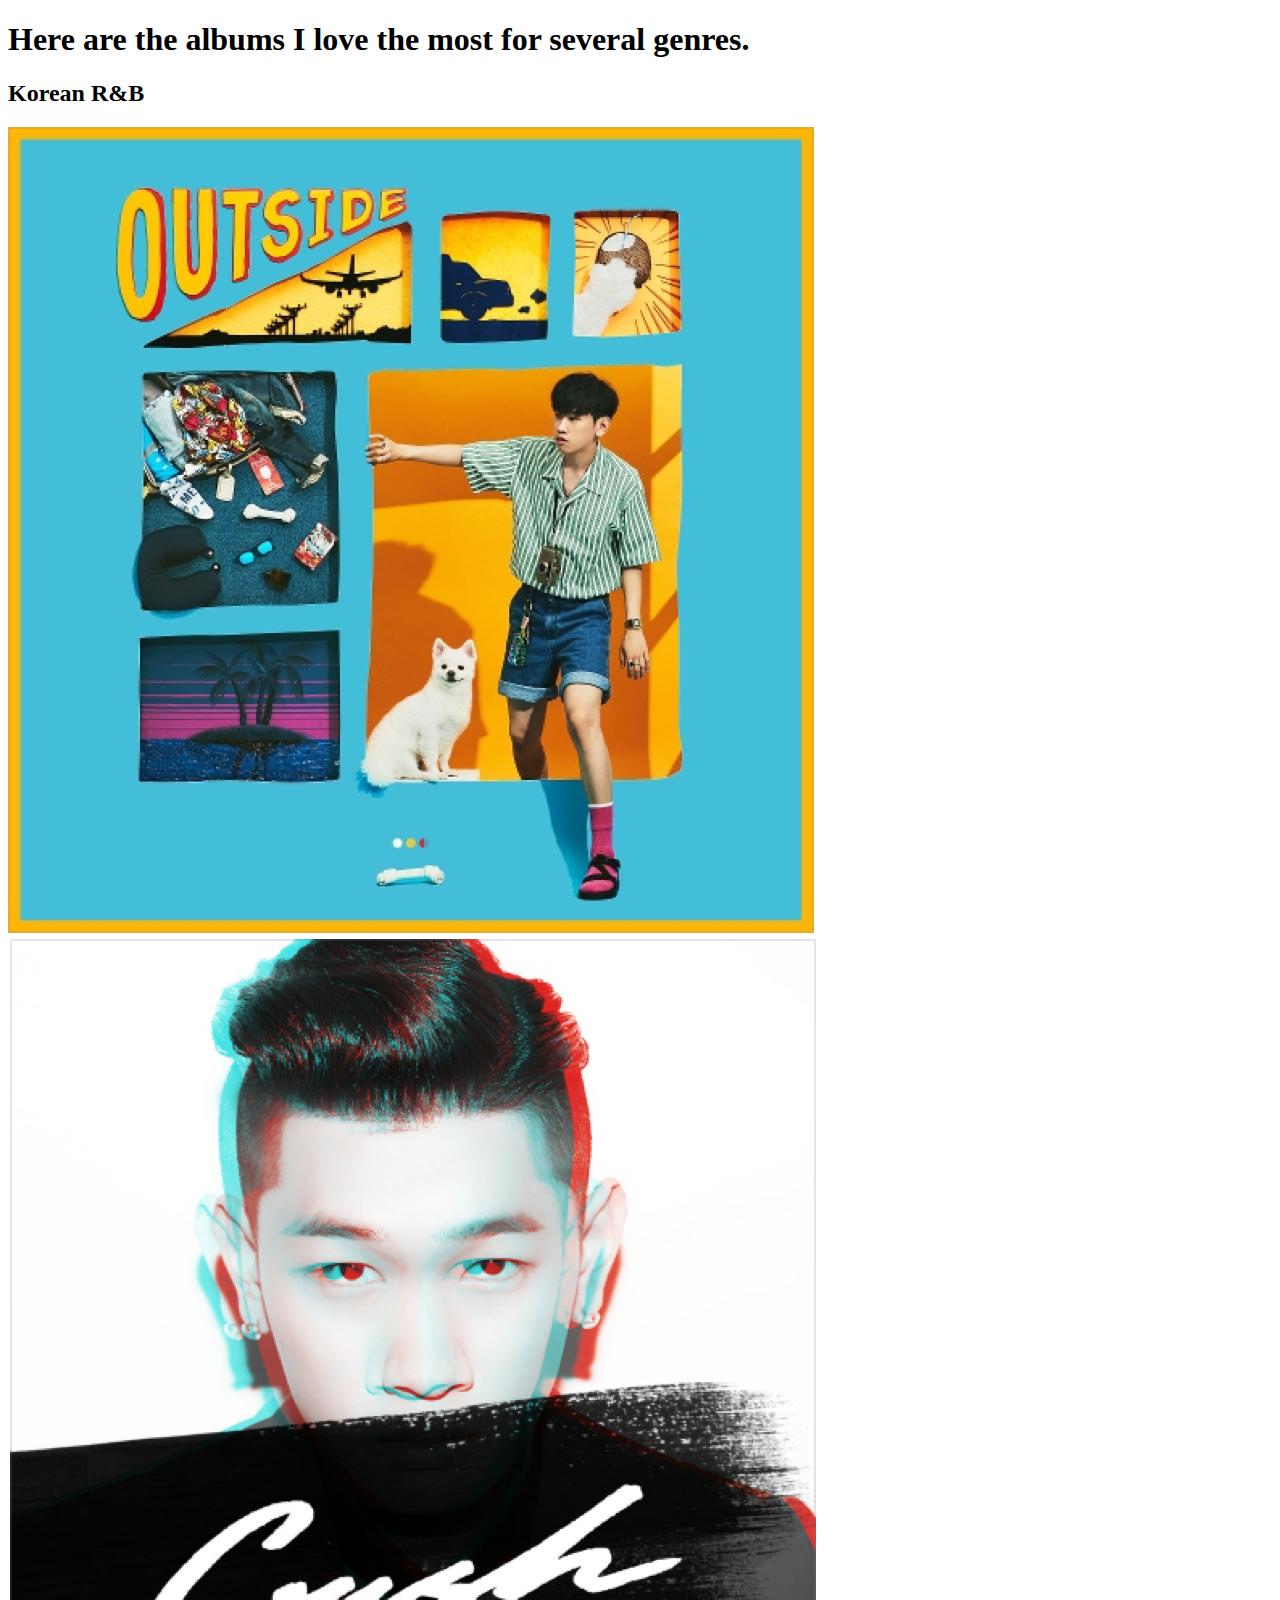
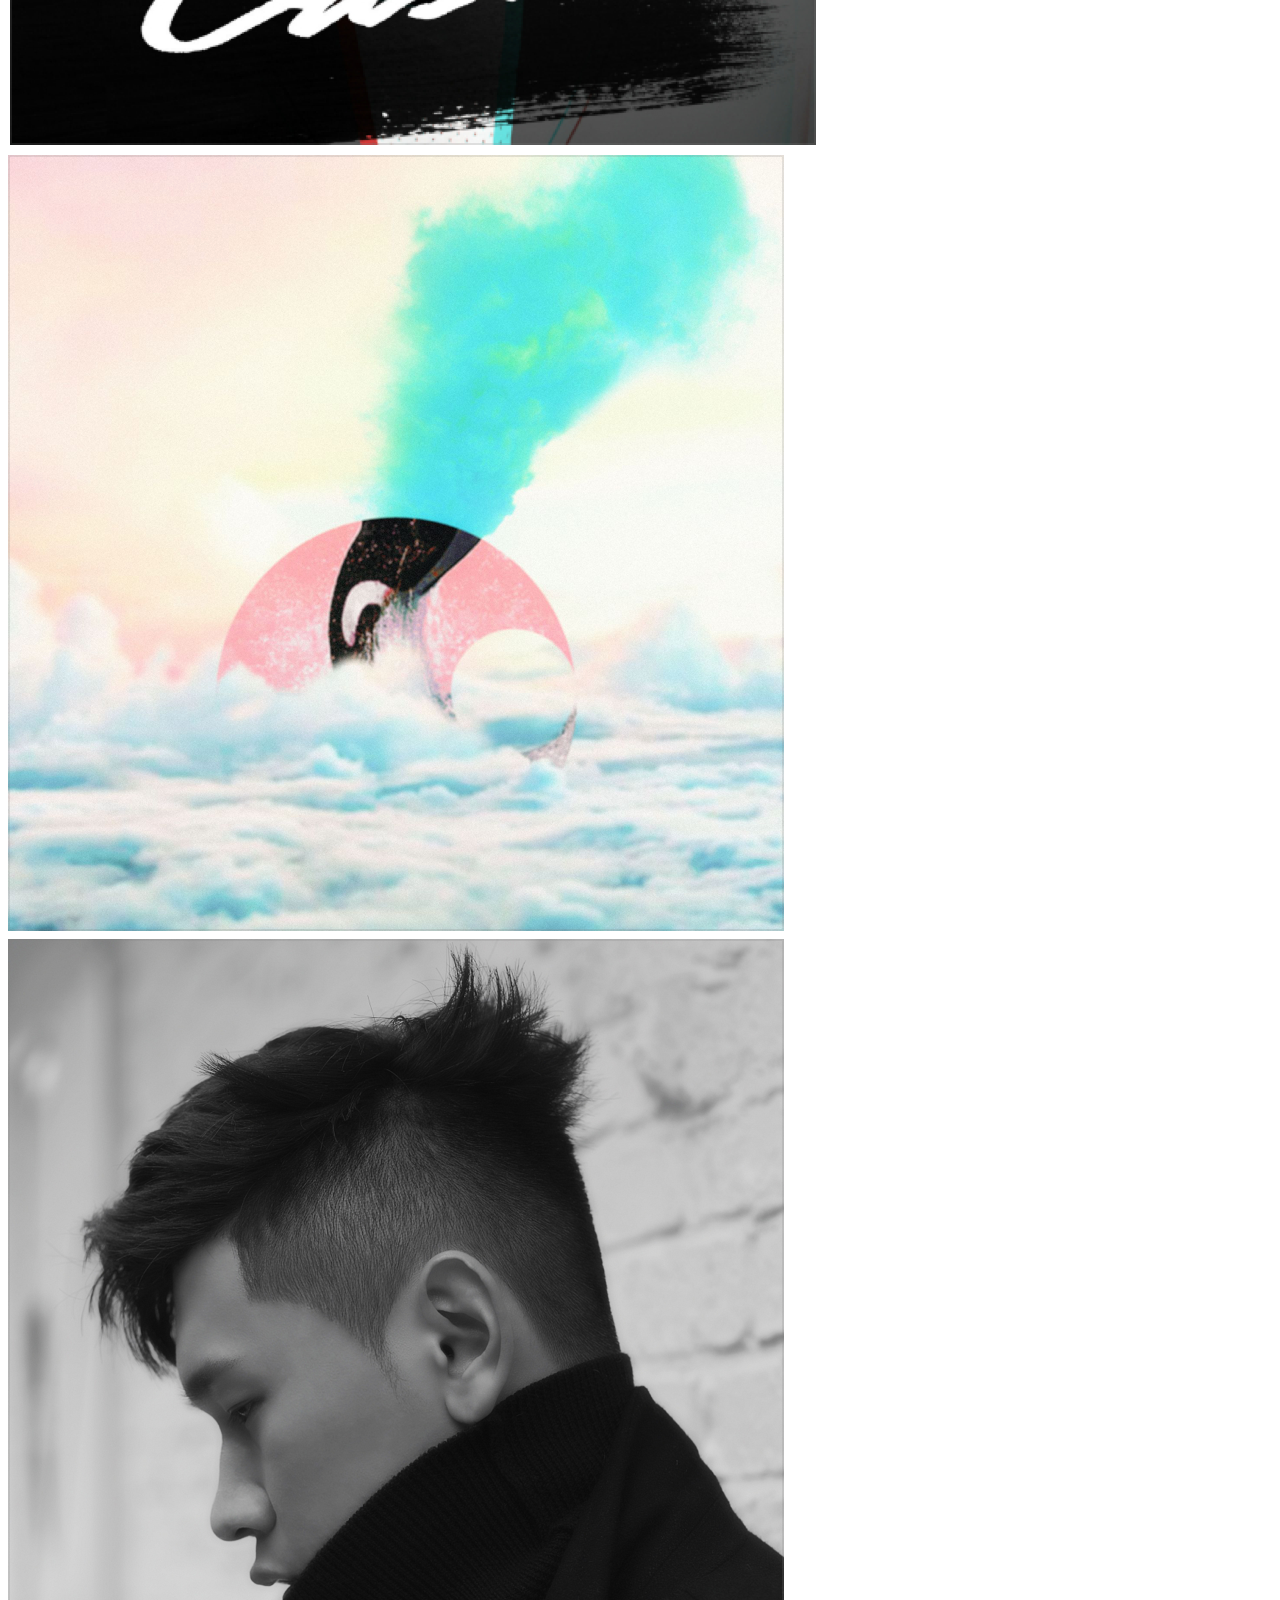
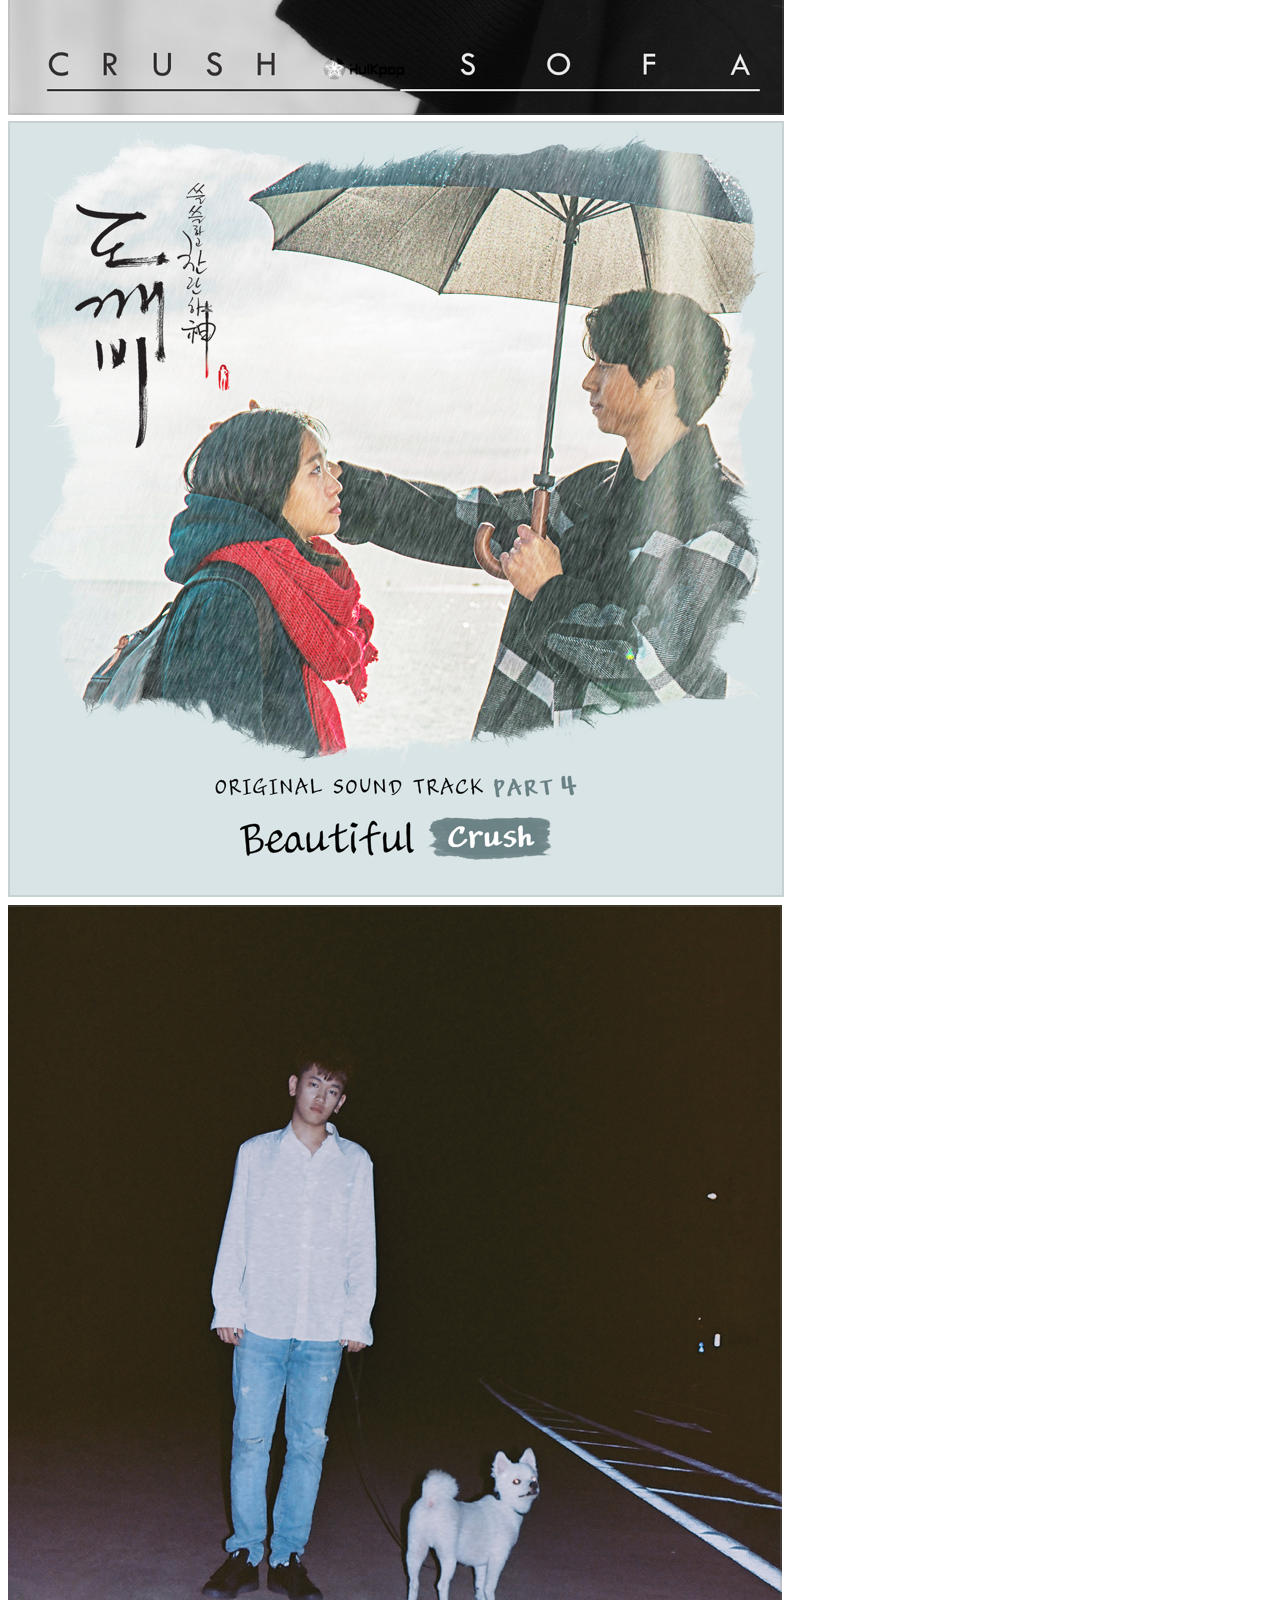
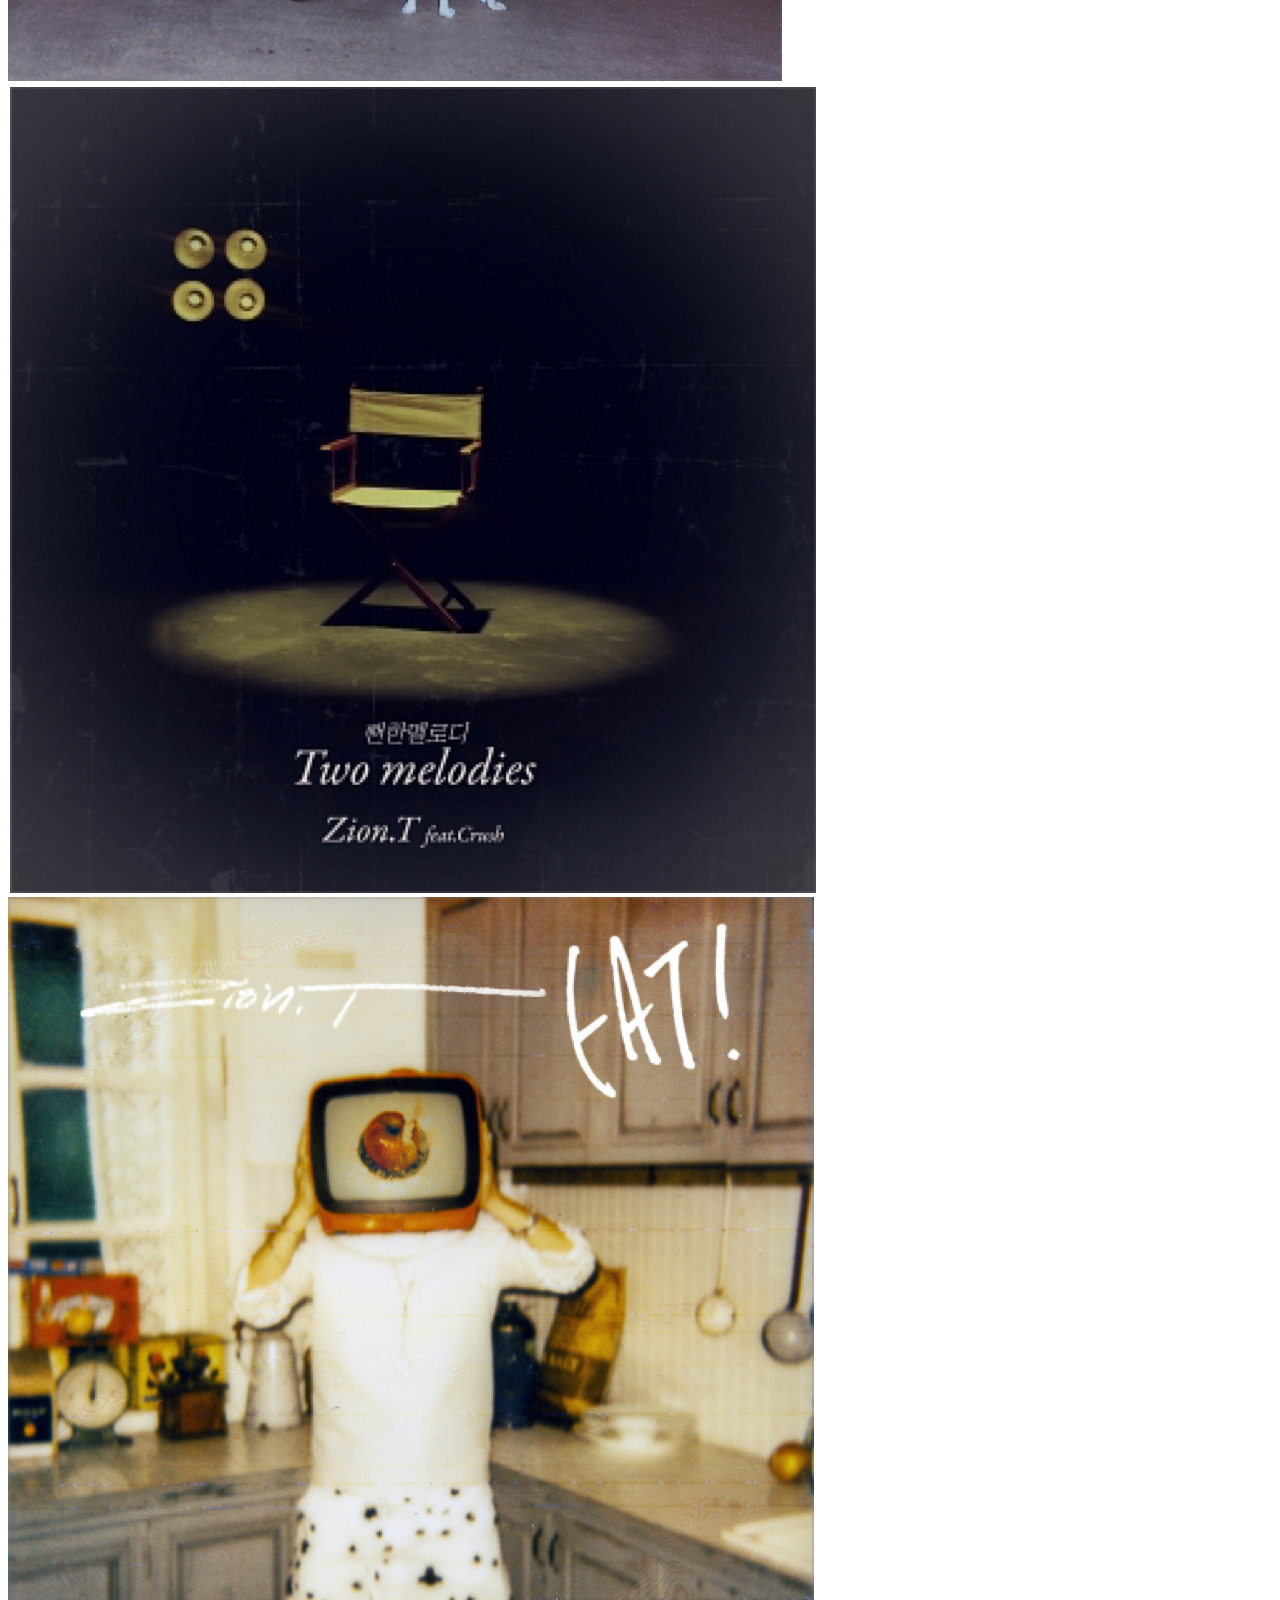
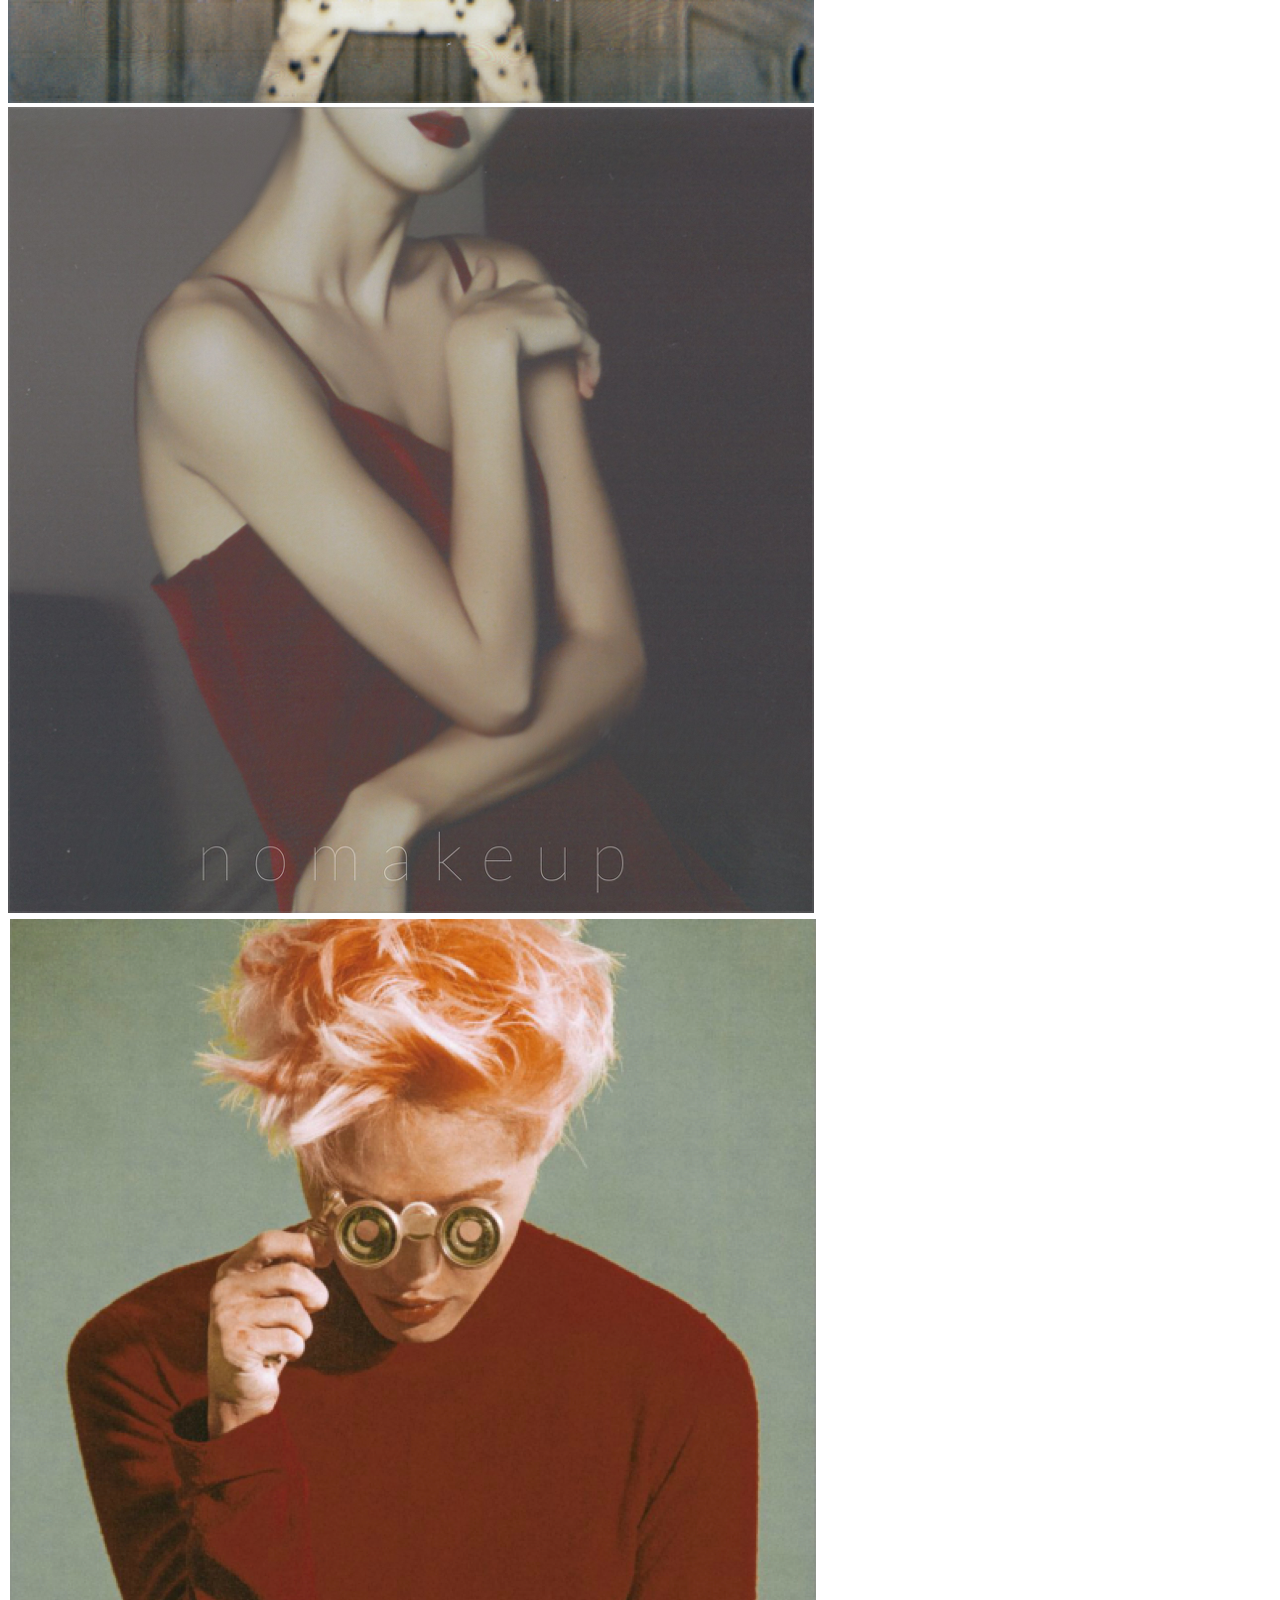
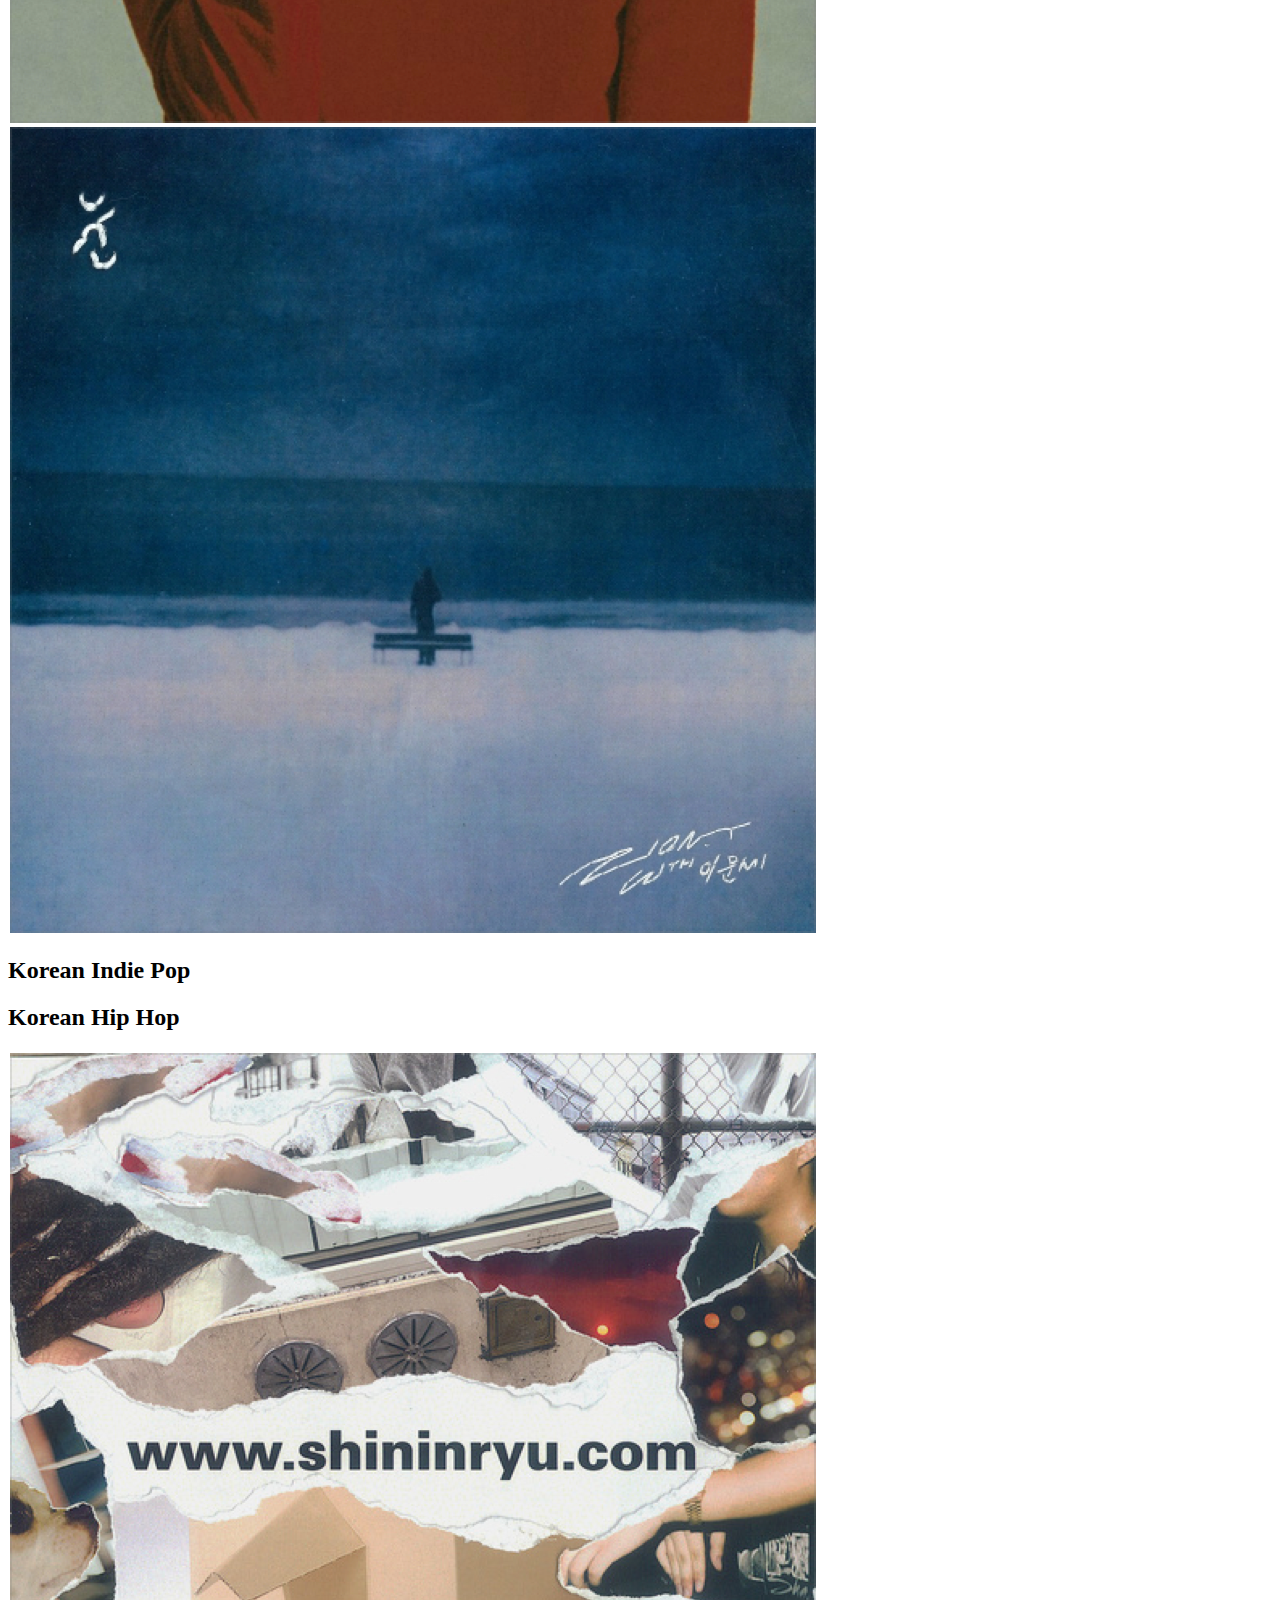
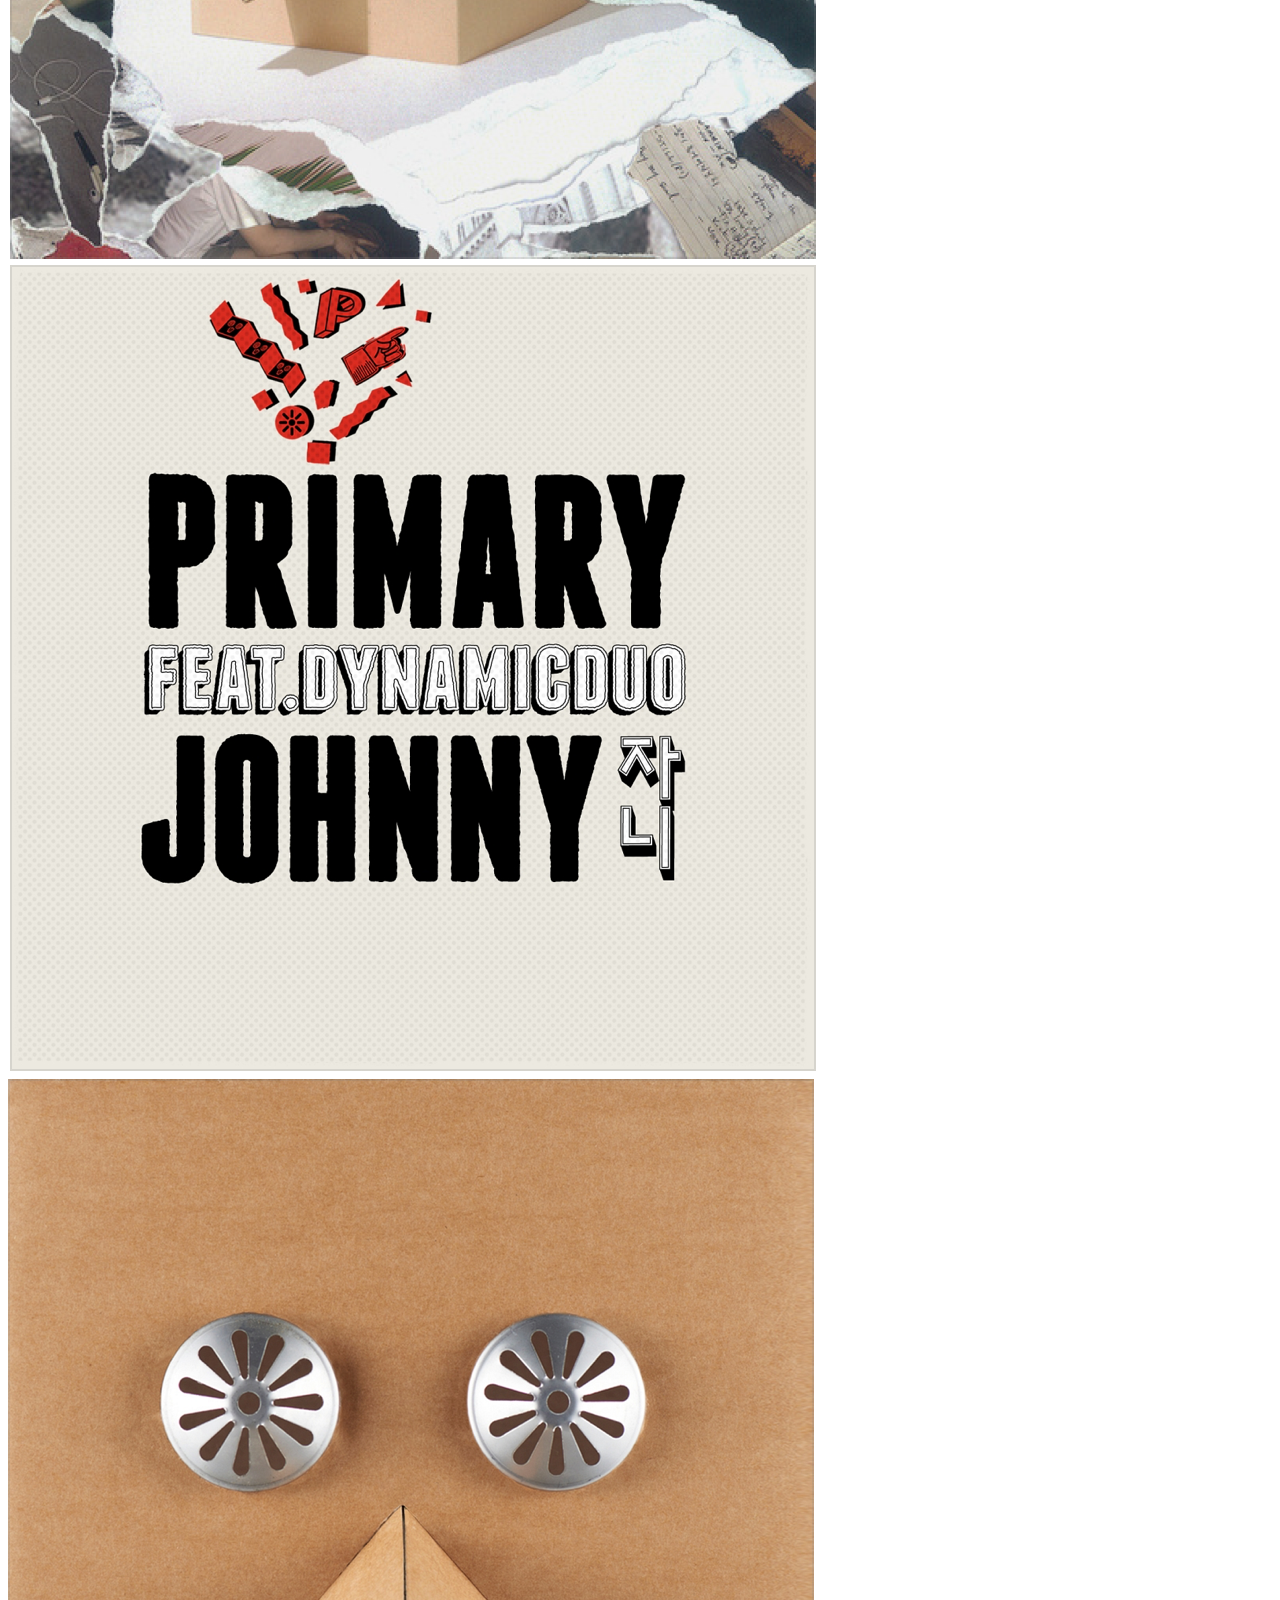
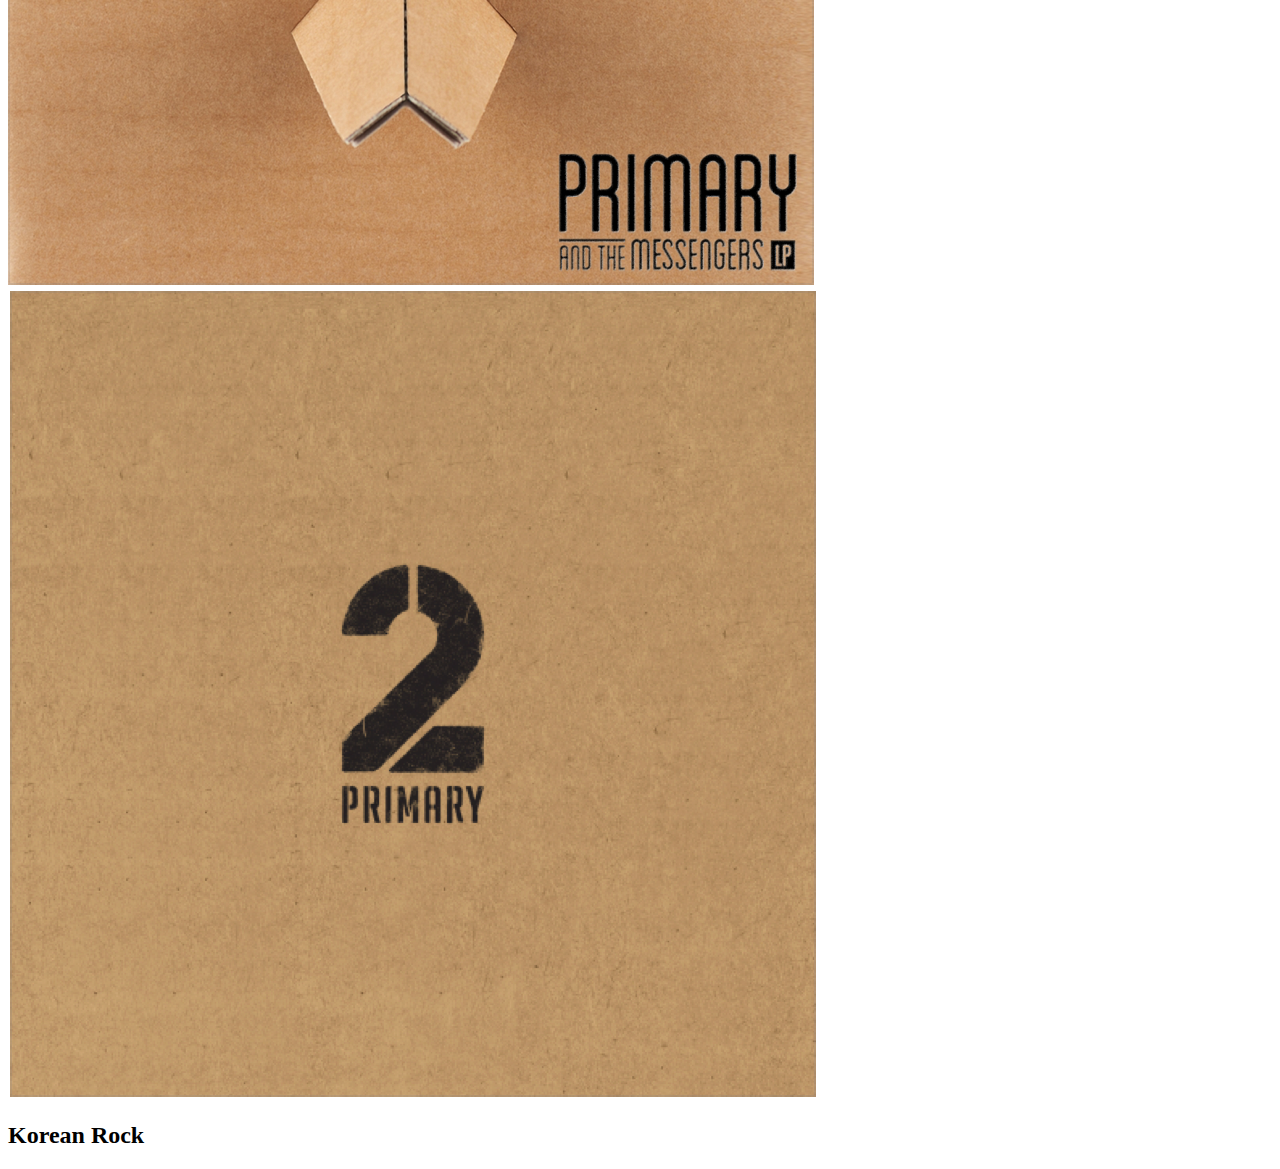
==== index.html @ 14ee3504 "Add more images for other singers" ====
<!DOCTYPE html>
<html lang="en">
<head>
    <meta charset="UTF-8">
    <meta name="viewport" content="width=device-width, initial-scale=1.0">
    <meta http-equiv="X-UA-Compatible" content="ie=edge">
    <link rel="stylesheet" type="text/css" media="screen" href="../music_warehouse/style.css"/>
    <title>My favorite music albums</title>
</head>
<body>
    <h1>Here are the albums I love the most for several genres.</h1>
    <h2>Korean R&amp;B</h2>

    <div class="KR_rnb">
        <!-- Crush -->
        <div class="album_list">
            <img src="Music_albums/crush/crush_outside.png" alt="crush_outside">
            <img src="Music_albums/crush/crush_sometimes.png" alt="crush_sometimes">
            <img src="Music_albums/crush/crush_dont_forget.png" alt="crush_dont_forget">
            <img src="Music_albums/crush/crush_sofa.png" alt="crush_sofa">
            <img src="Music_albums/crush/crush_beautiful.png" alt="crush_beautiful">
            <img src="Music_albums/crush/crush_wonderlust.png" alt="crush_wonderlust">
        </div>

        <!-- Zion.T -->
        <div class="album_list">
            <img src="Music_albums/ziont/ziont_cliche_melody.png" alt="ziont_cliche_melody">
            <img src="Music_albums/ziont/ziont_eat.png" alt="ziont_eat">
            <img src="Music_albums/ziont/ziont_no_make_up.png" alt="ziont_no_make_up">
            <img src="Music_albums/ziont/ziont_OO.png" alt="ziont_OO">
            <img src="Music_albums/ziont/ziont_snow.png" alt="ziont_snow">
        </div>

        <!-- DEAN -->
        <div class="album_list"></div>
    </div>

    <h2>Korean Indie Pop</h2>

    <div class="KR_indie">
        <!--Yoon Ddan Ddan-->
        <div class="album_list"></div>

        <!-- 10cm -->
        <div class="album_list"></div>

        <!-- Standing Egg -->
        <div class="album_list"></div>
    </div>

    <h2>Korean Hip Hop</h2>

    <div class="KR_hiphop">
        <!-- ZICO -->
        <div class="album_list"></div>

        <!-- Hash Swan -->
        <div class="album_list"></div>

        <!-- Primary -->
        <div class="album_list">
            <img src="Music_albums/primary/primary_shininryu.png" alt="primary_shininryu">
            <img src="Music_albums/primary/primary_sleeping.png" alt="primary_sleeping">
            <img src="Music_albums/primary/primary_the_messenger_lp.png" alt="primary_the_messenger_lp">
            <img src="Music_albums/primary/primary_two.png" alt="primary_two">
        </div>
    </div>

    <h2>Korean Rock</h2>

    <div class="KR_rock">
        <!-- YB -->
        <div class="album_list"></div>

        <!-- Pinokio -->
        <div class="album_list"></div>

        <!-- Busker Busker -->
        <div class="album_list"></div>

        <!-- HyukOh -->
        <div class="album_list"></div>
    </div>
</body>
</html>
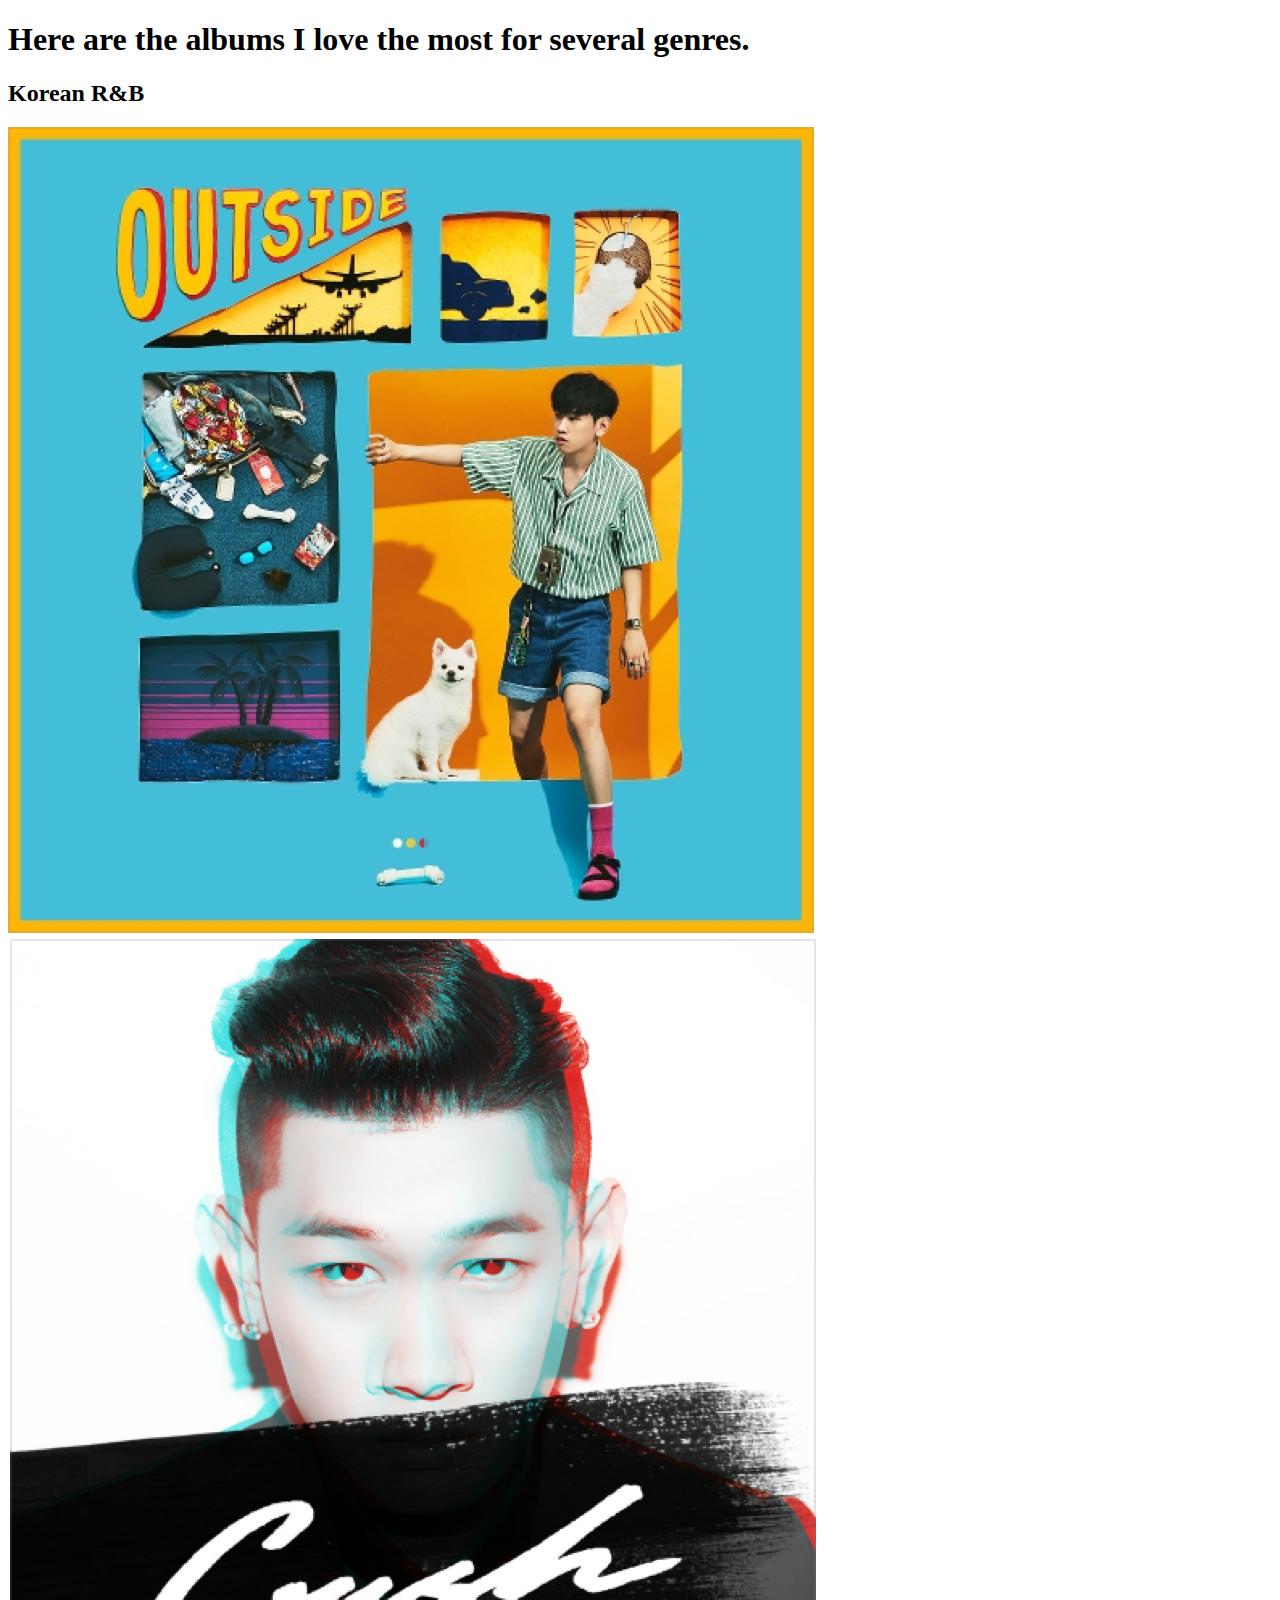
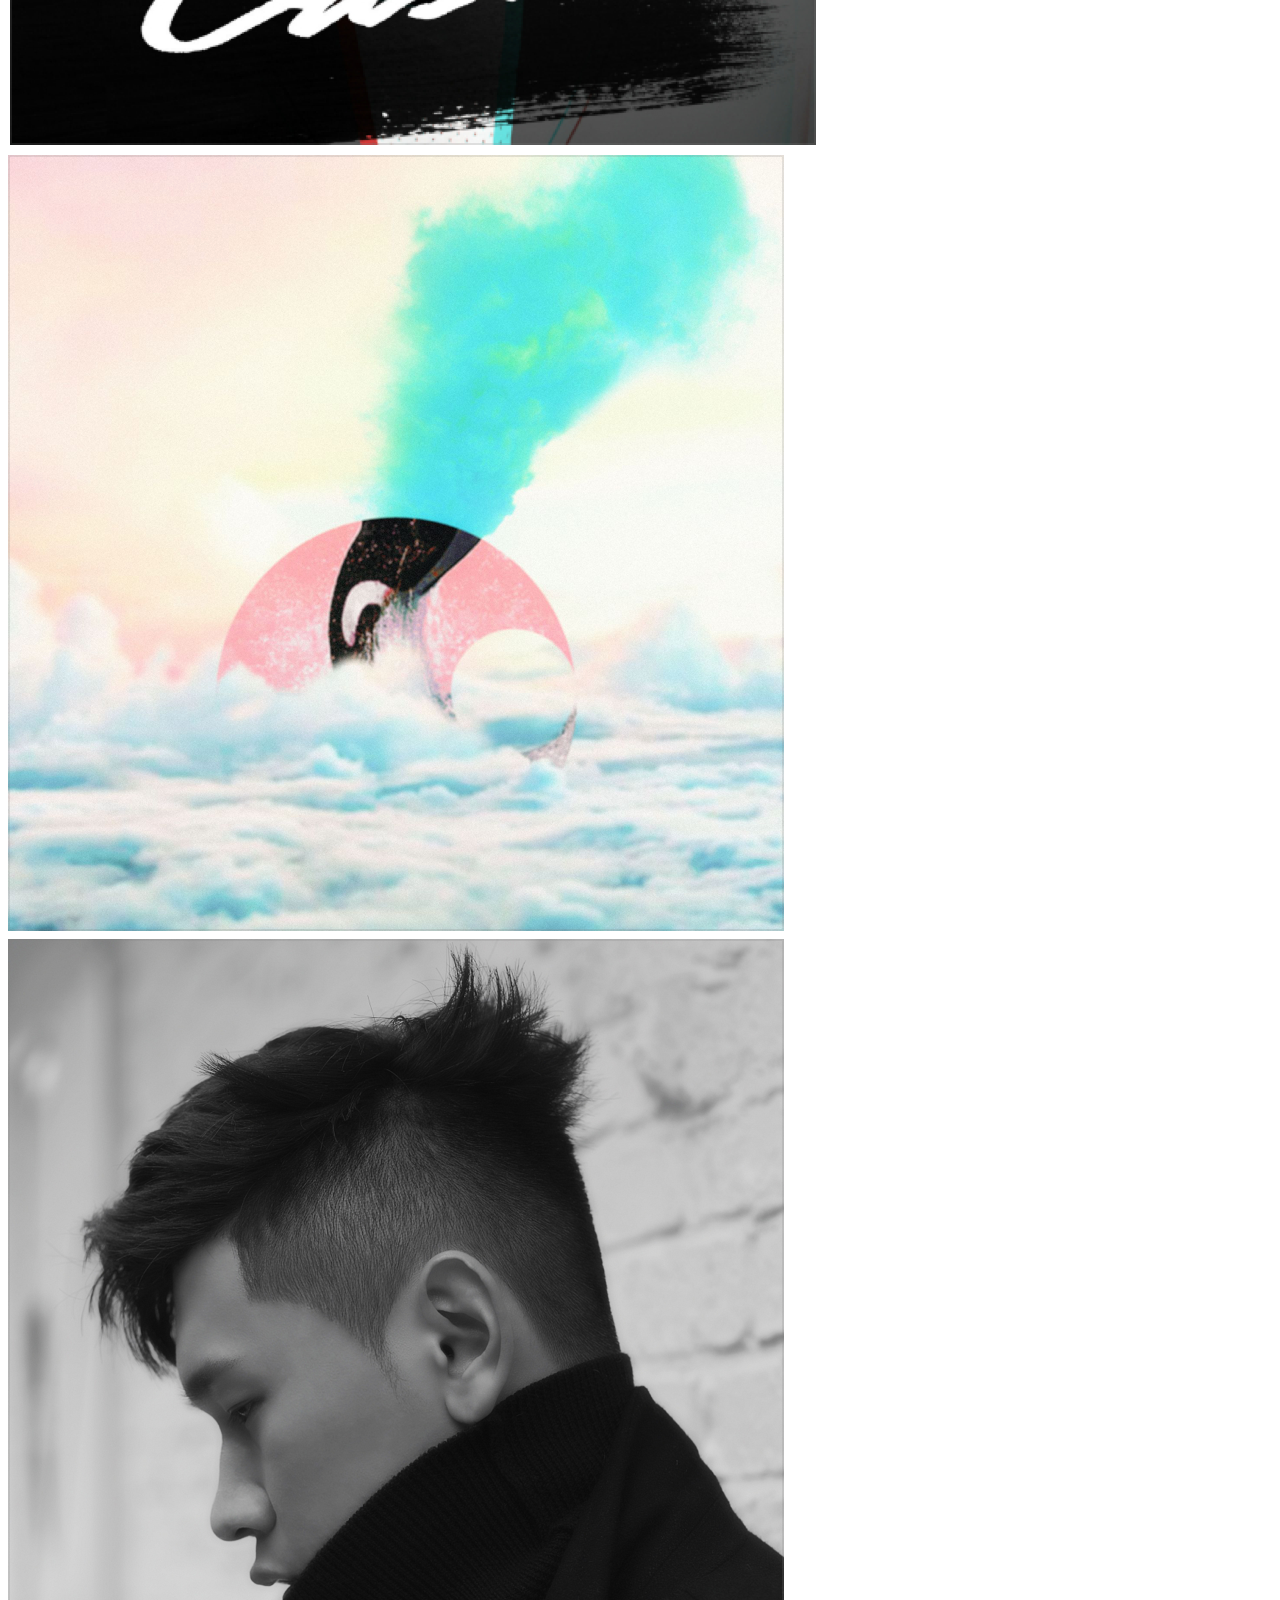
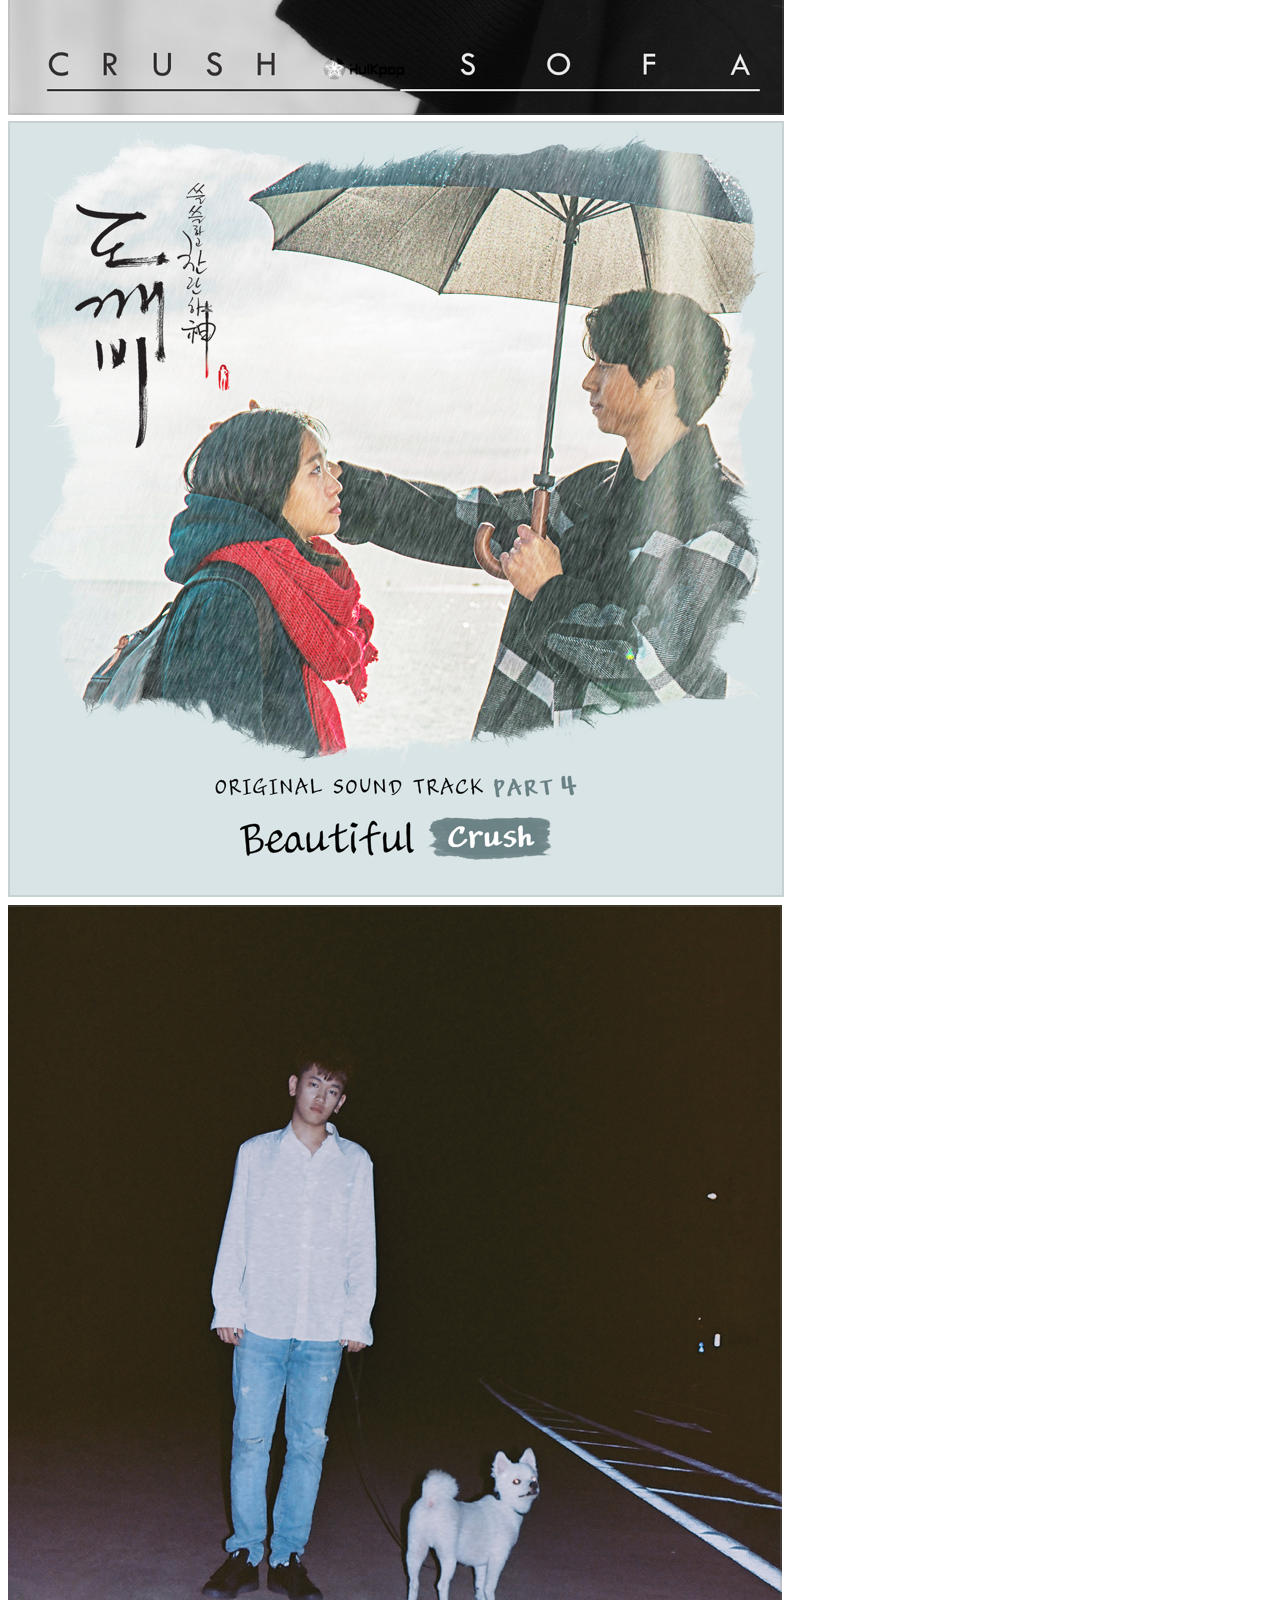
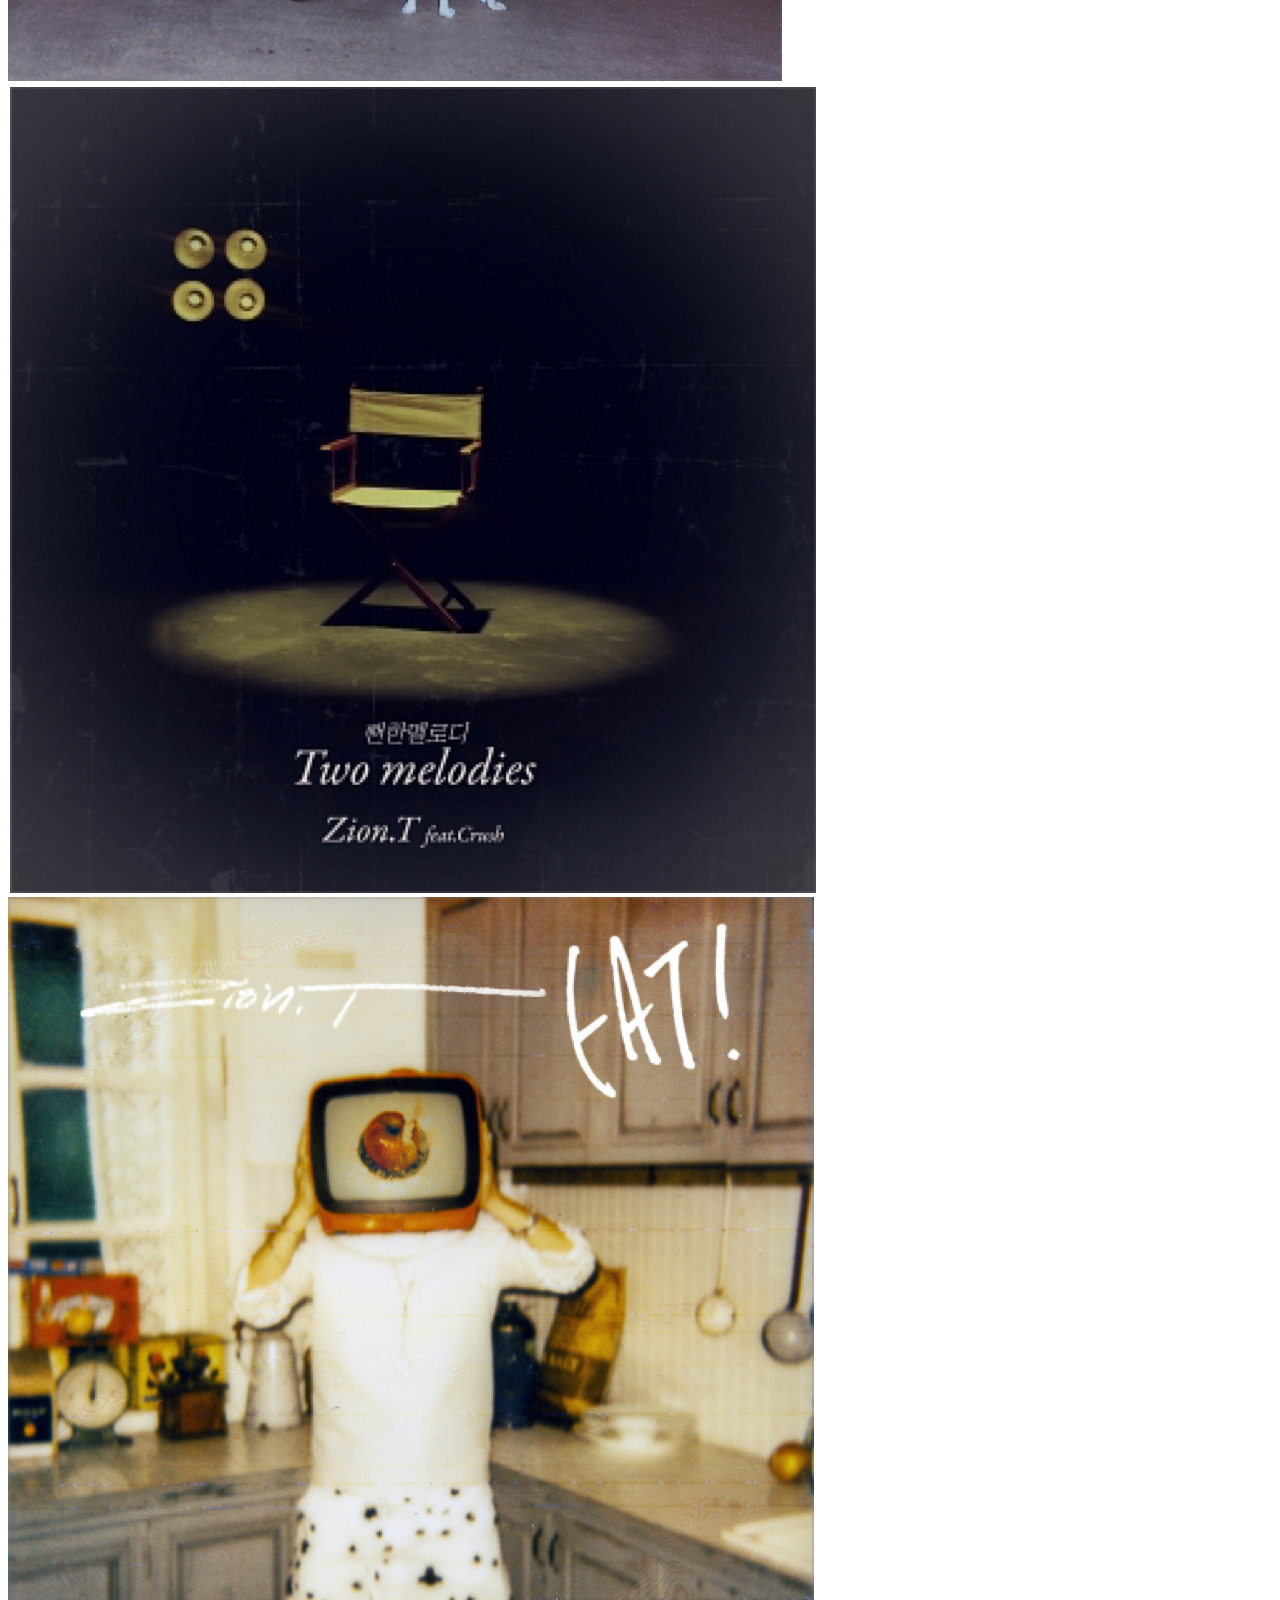
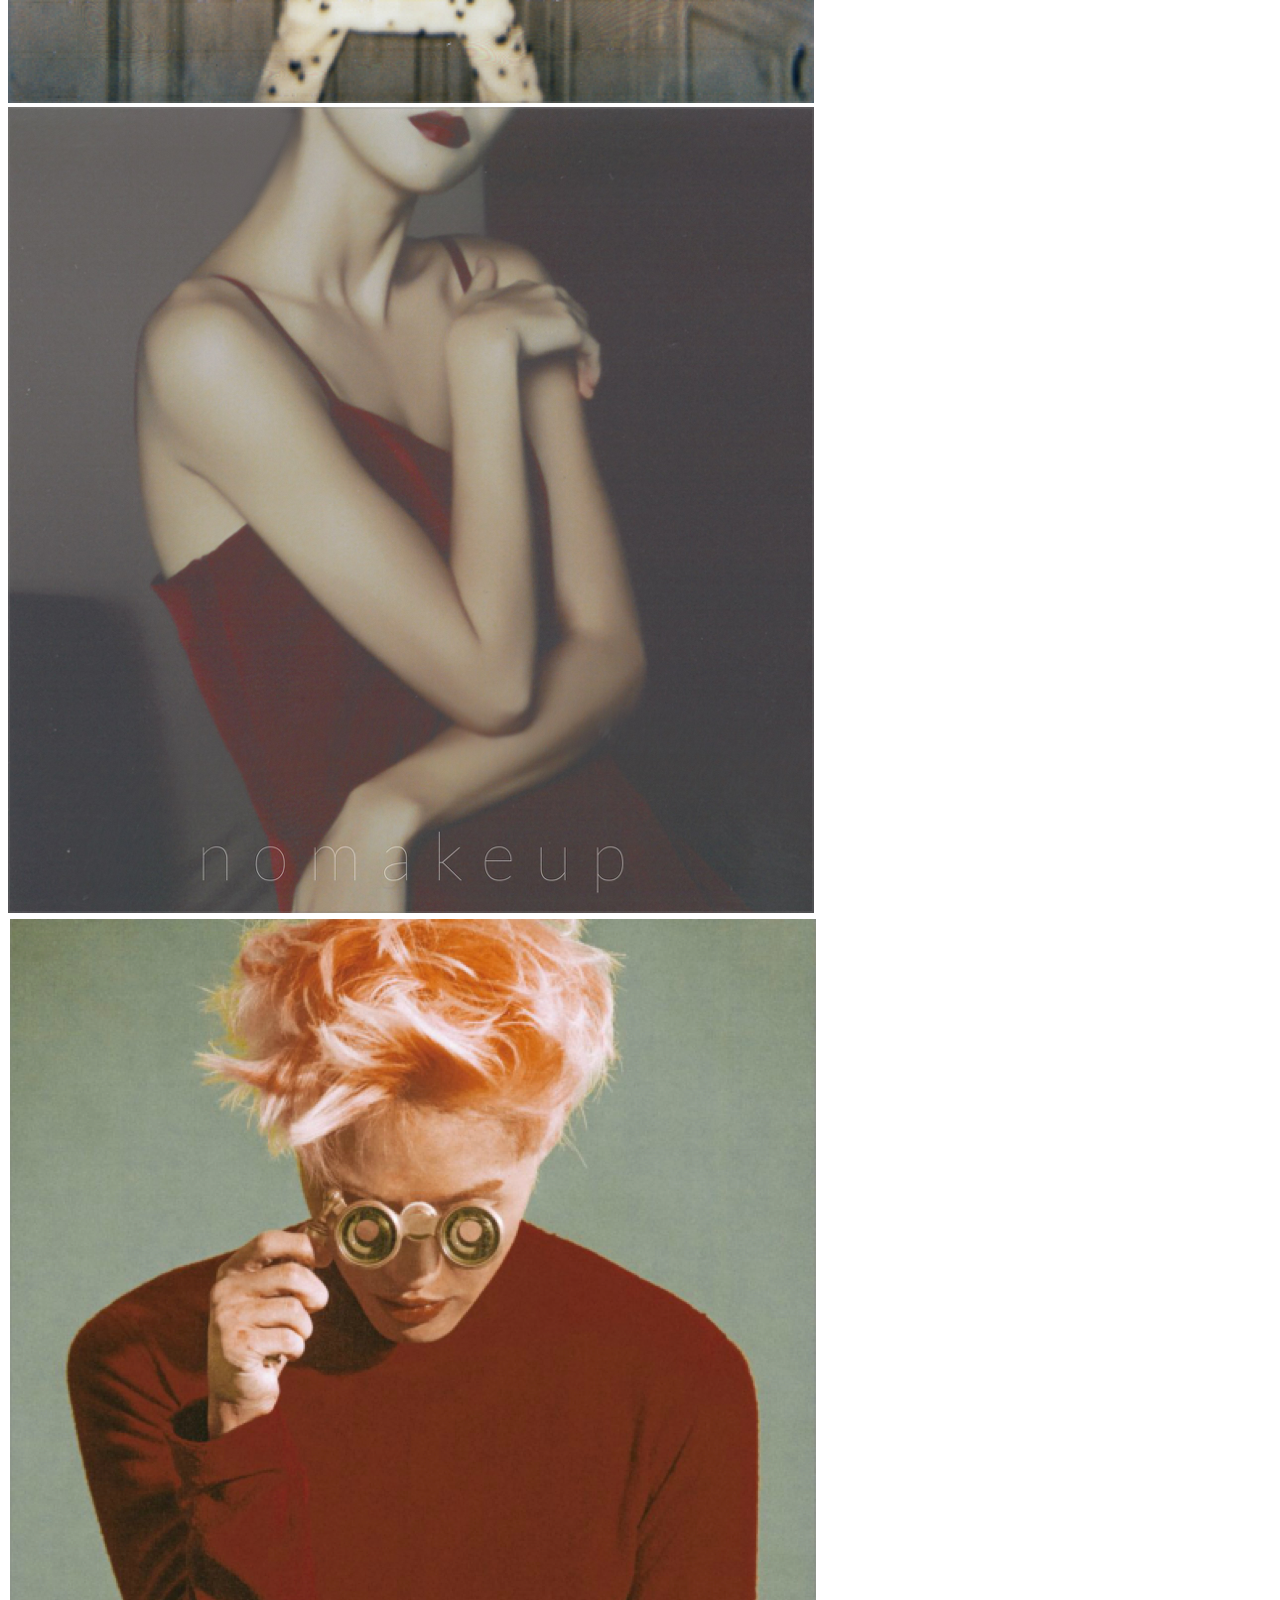
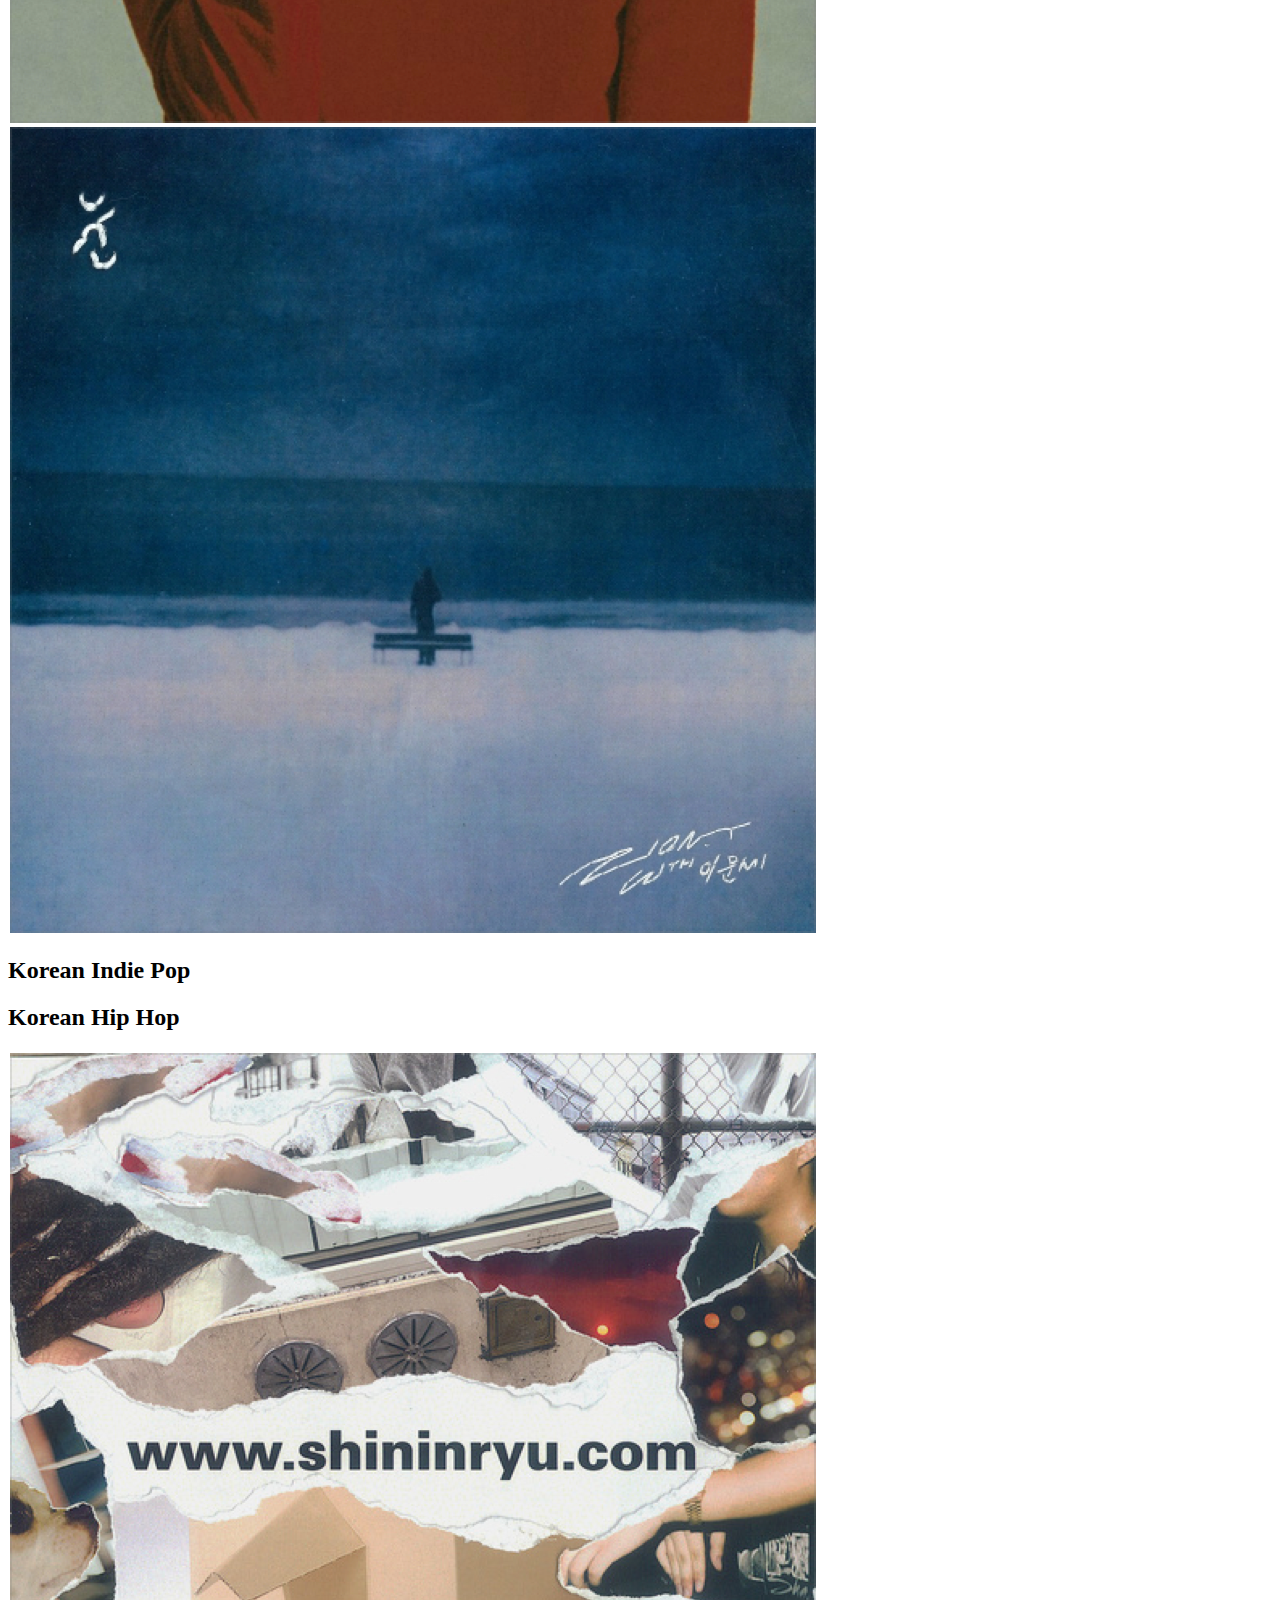
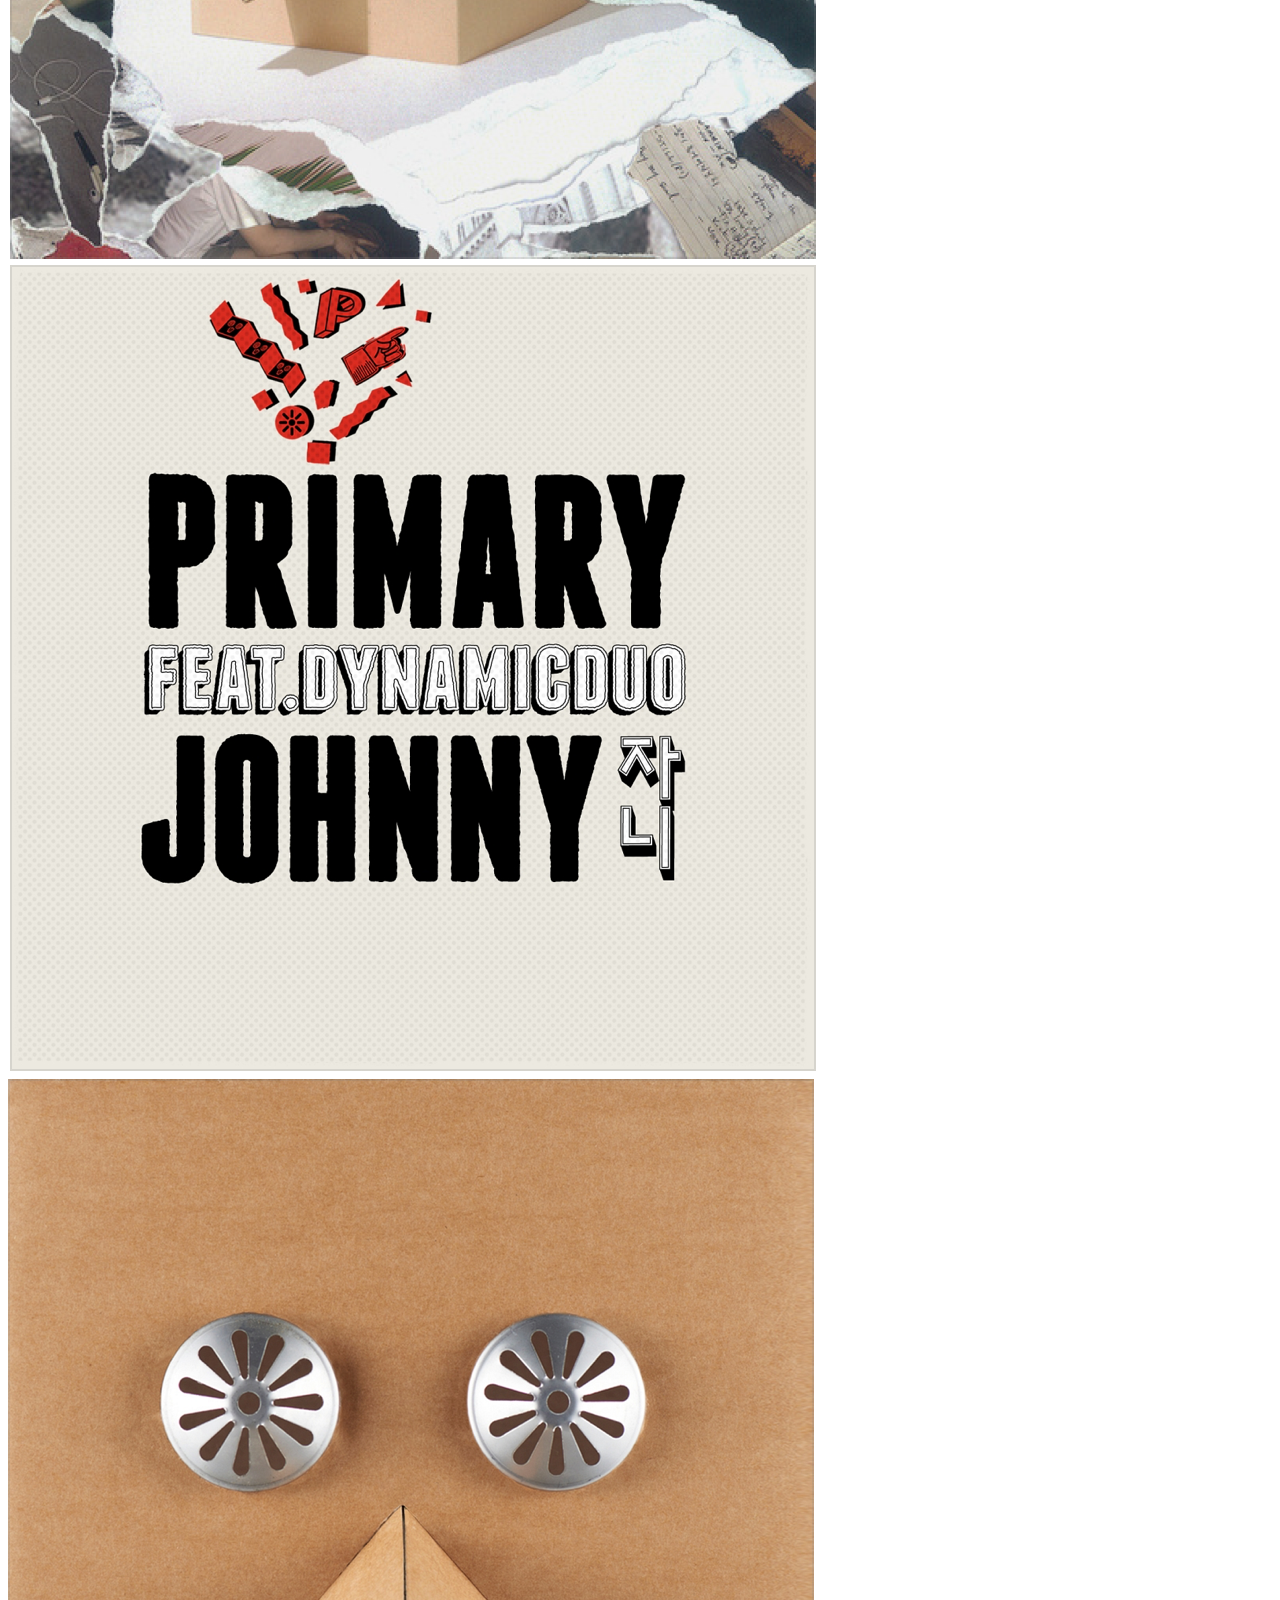
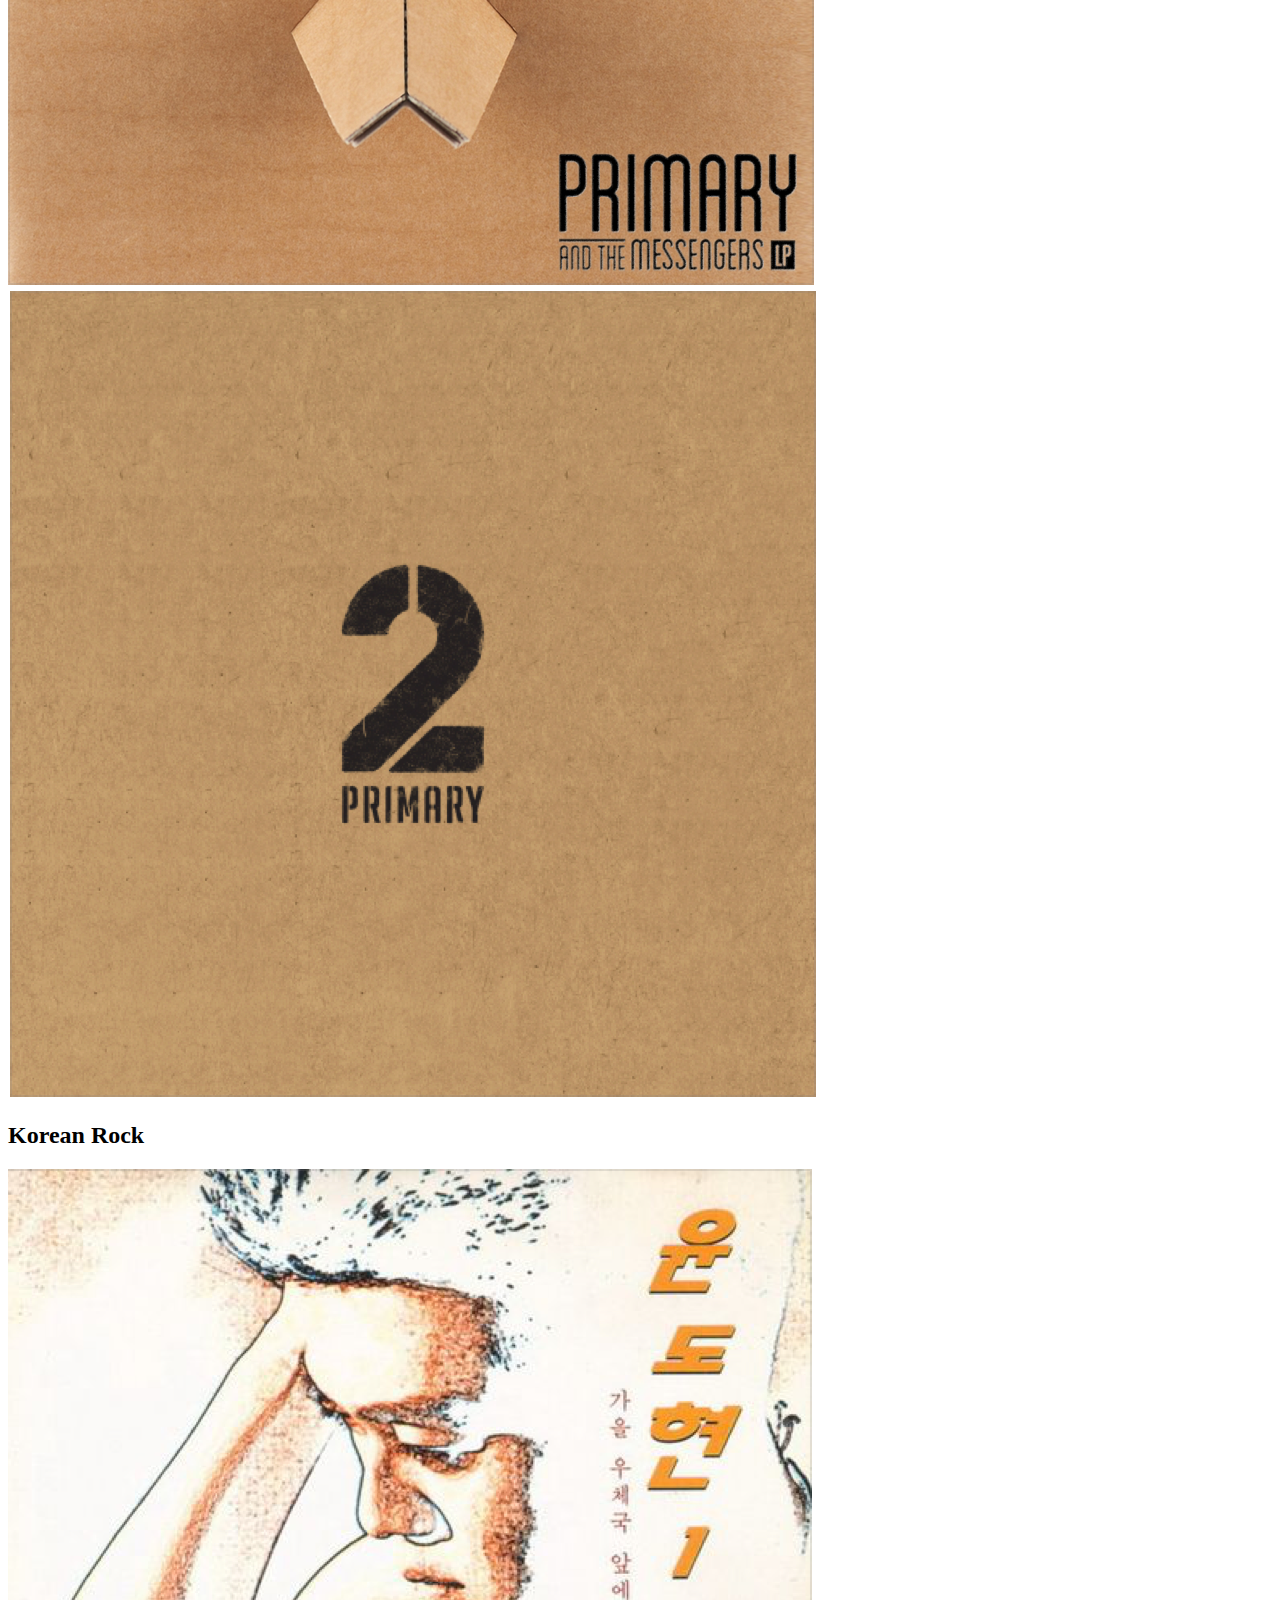
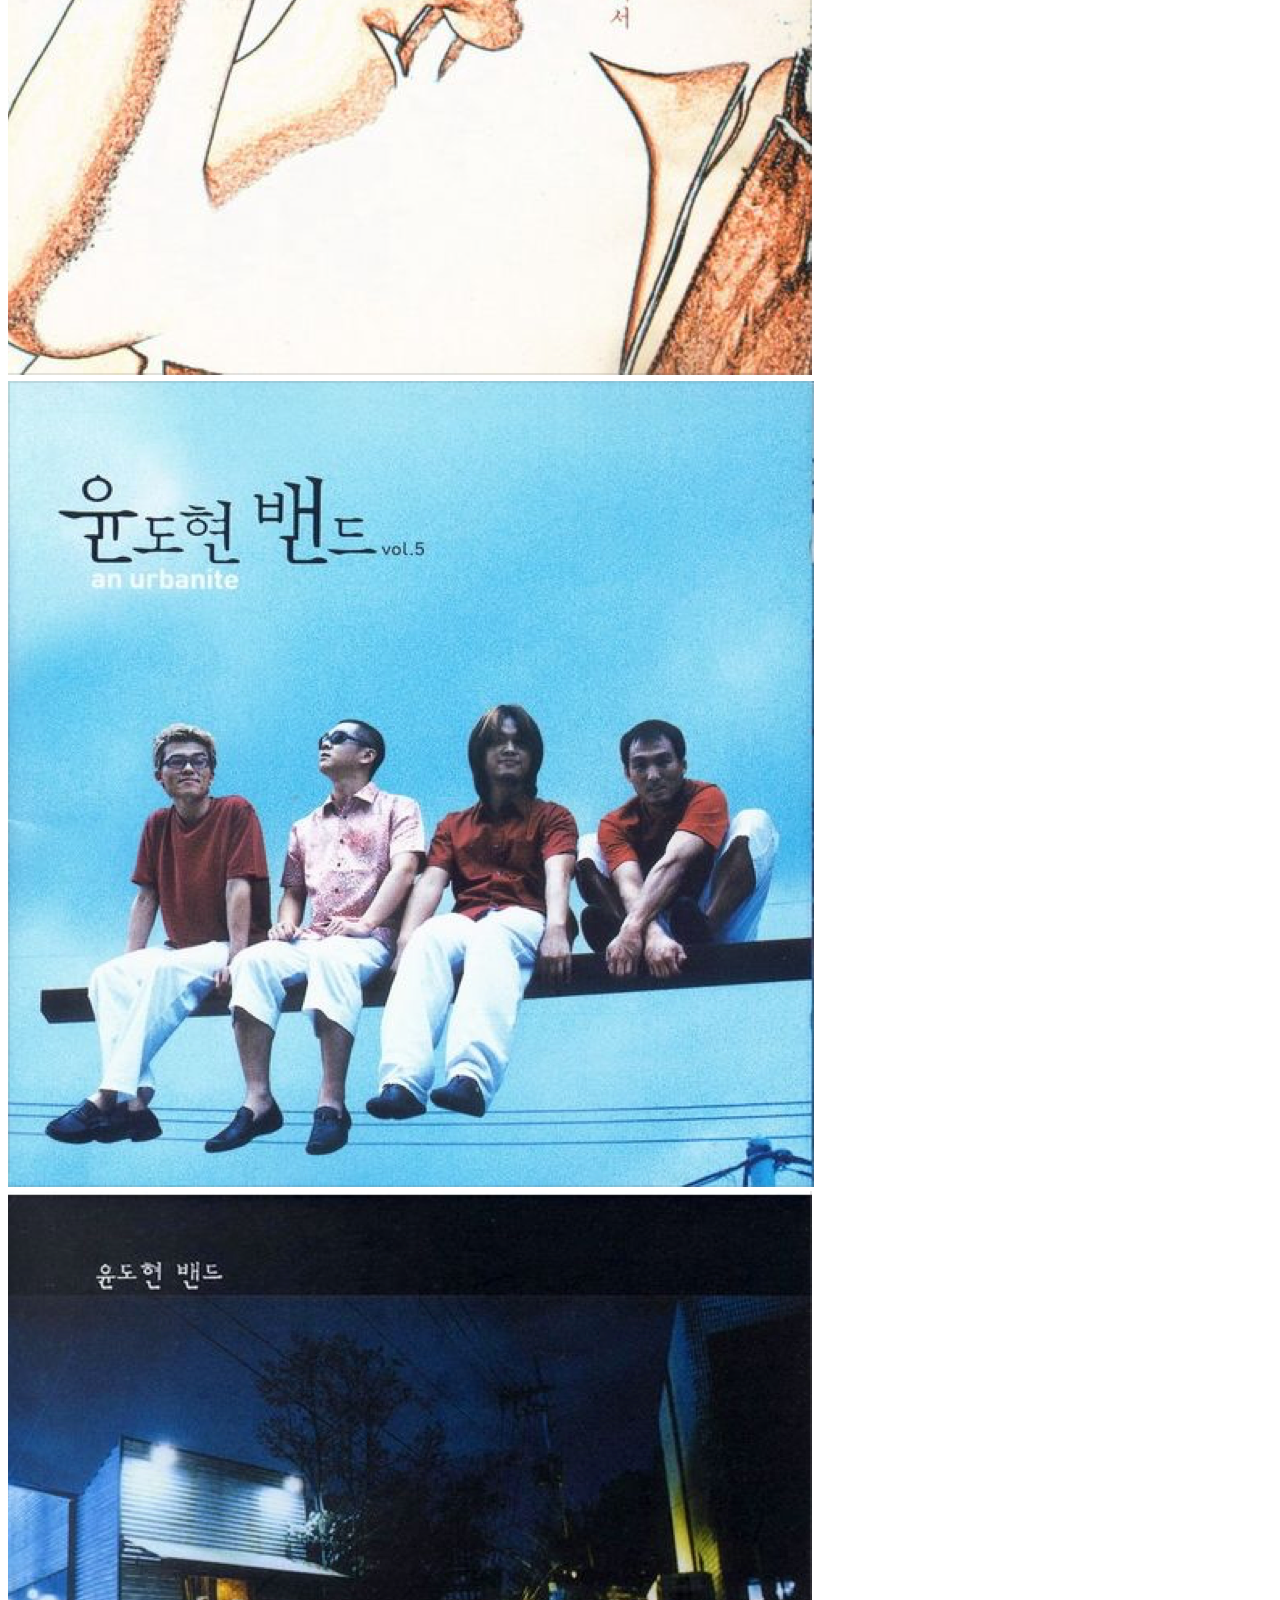
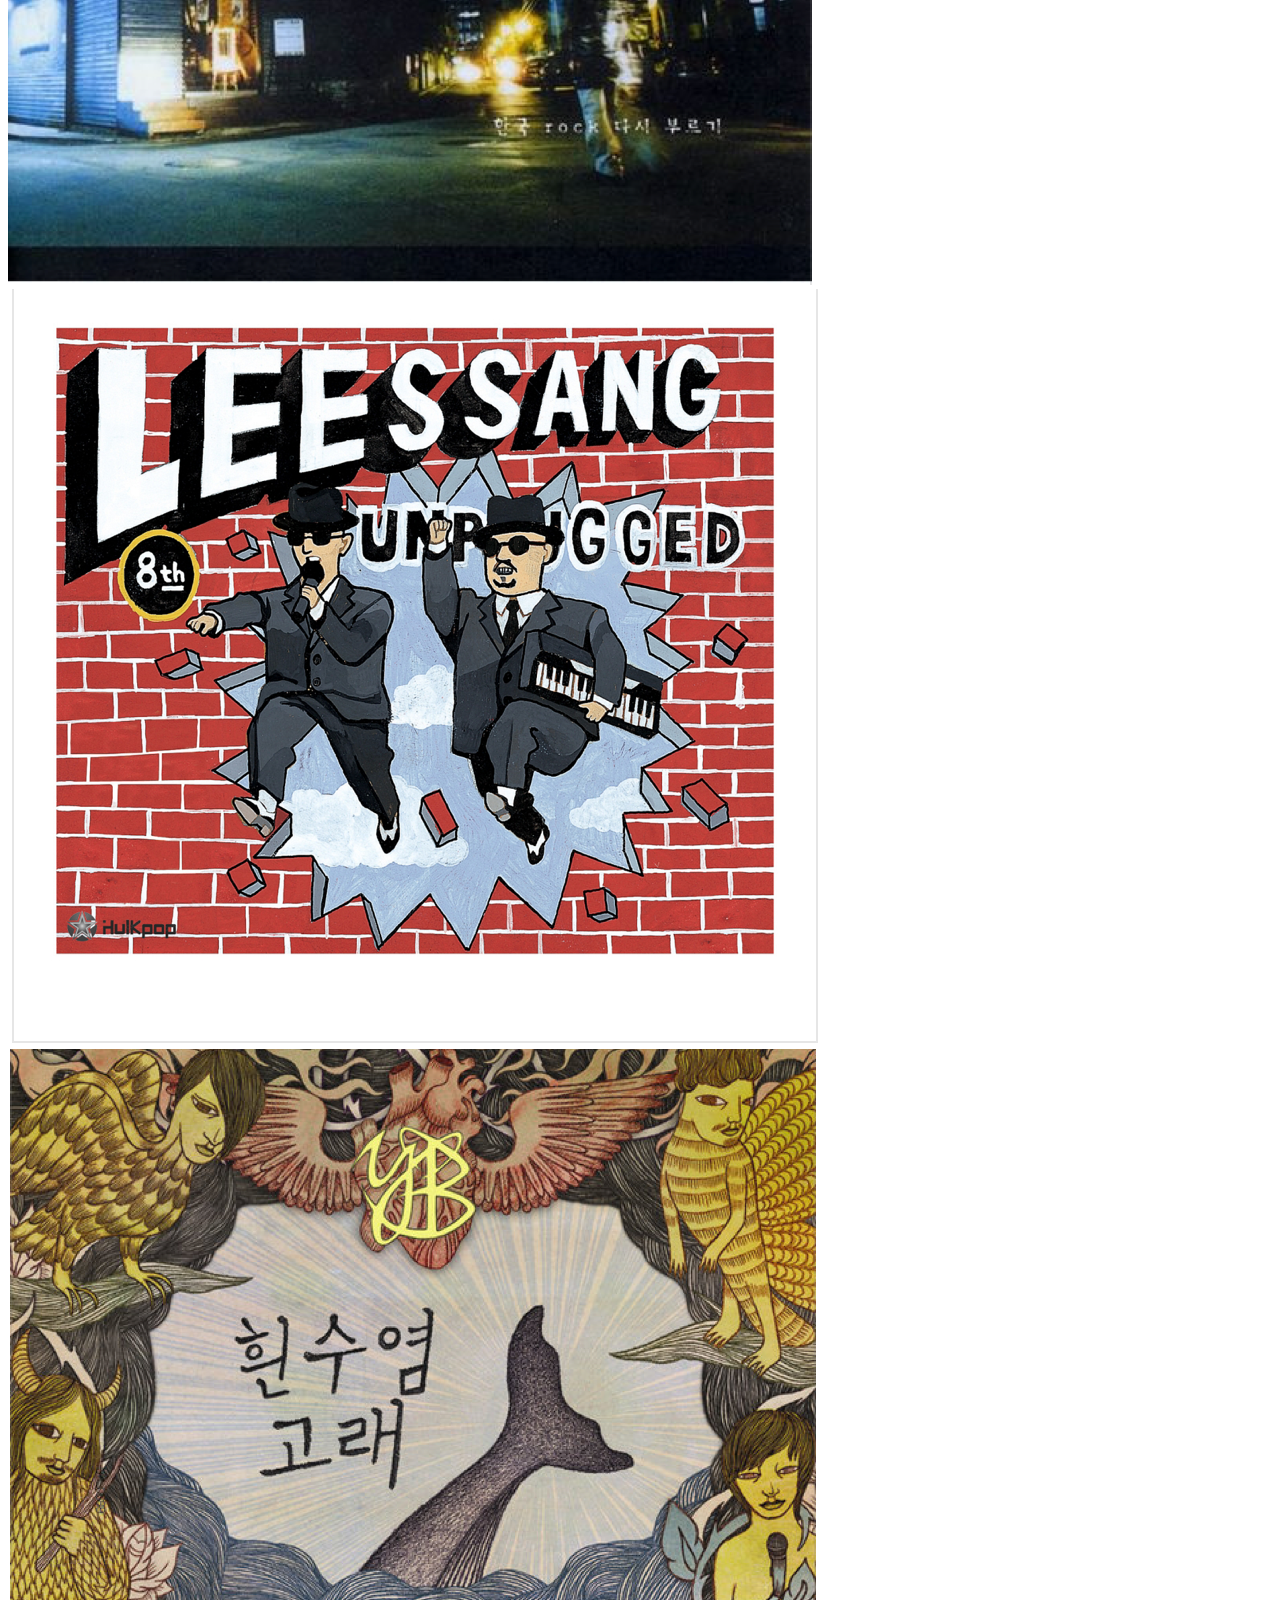
==== commit 292c9e34: "Add more images" ====
--- a/index.html
+++ b/index.html
@@ -52,10 +52,10 @@
 
     <div class="KR_hiphop">
         <!-- ZICO -->
-        <div class="album_list"></div>
+        <div class="album_list">
 
-        <!-- Hash Swan -->
-        <div class="album_list"></div>
+
+        </div>
 
         <!-- Primary -->
         <div class="album_list">
@@ -70,13 +70,21 @@
 
     <div class="KR_rock">
         <!-- YB -->
-        <div class="album_list"></div>
-
-        <!-- Pinokio -->
-        <div class="album_list"></div>
+        <div class="album_list">
+            <img src="Music_albums/yb/yb_autumn.png" alt="yb_autumn">
+            <img src="Music_albums/yb/yb_mintcandy.png" alt="yb_mintcandy">
+            <img src="Music_albums/yb/yb_replay.png" alt="yb_replay">
+            <img src="Music_albums/yb/yb_someday.png" alt="yb_someday">
+            <img src="Music_albums/yb/yb_whale.png" alt="yb_whale">
+        </div>
 
         <!-- Busker Busker -->
-        <div class="album_list"></div>
+        <div class="album_list">
+            <img src="Music_albums/busker/busker_one.png" alt="busker_one">
+            <img src="Music_albums/busker/busker_two.png" alt="busker_two">
+            <img src="Music_albums/busker/busker_home.png" alt="busker_home">
+            <img src="Music_albums/busker/busker_jang_one.png" alt="busker_jang_one">
+        </div>
 
         <!-- HyukOh -->
         <div class="album_list"></div>
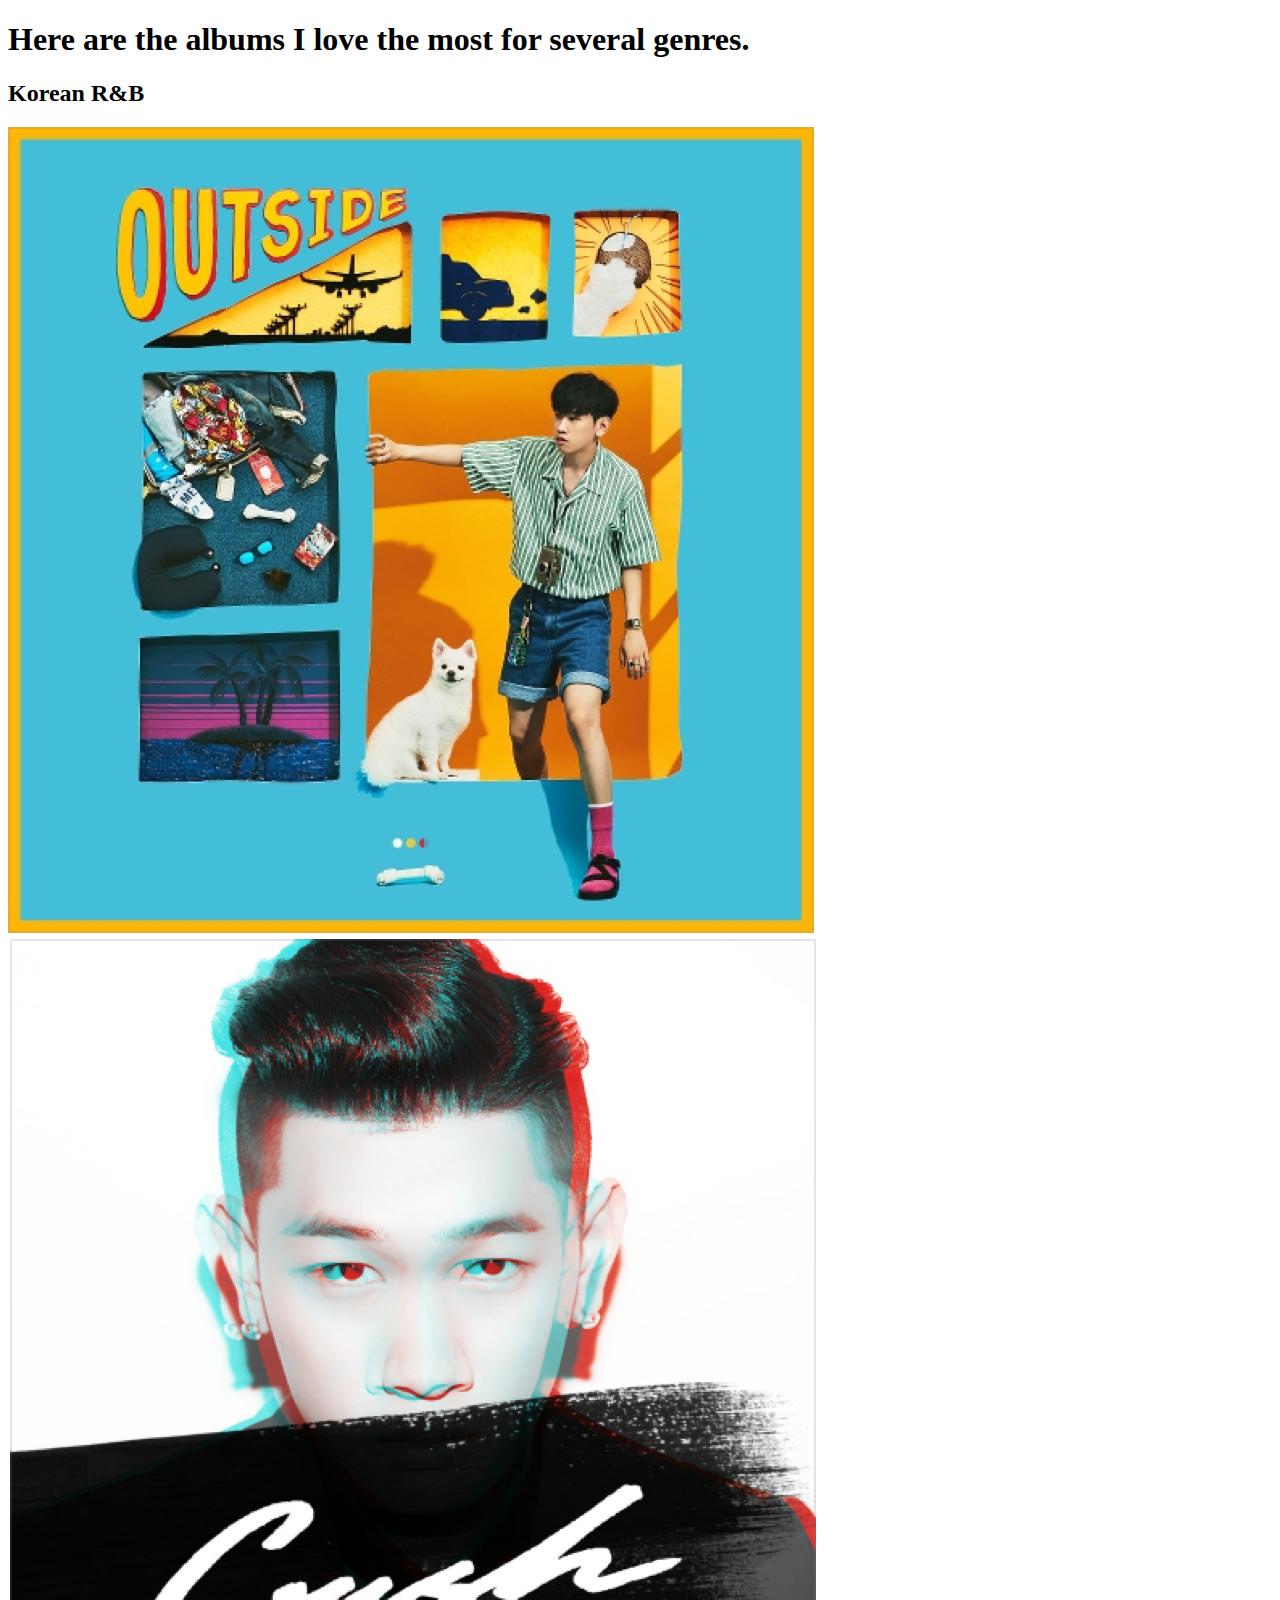
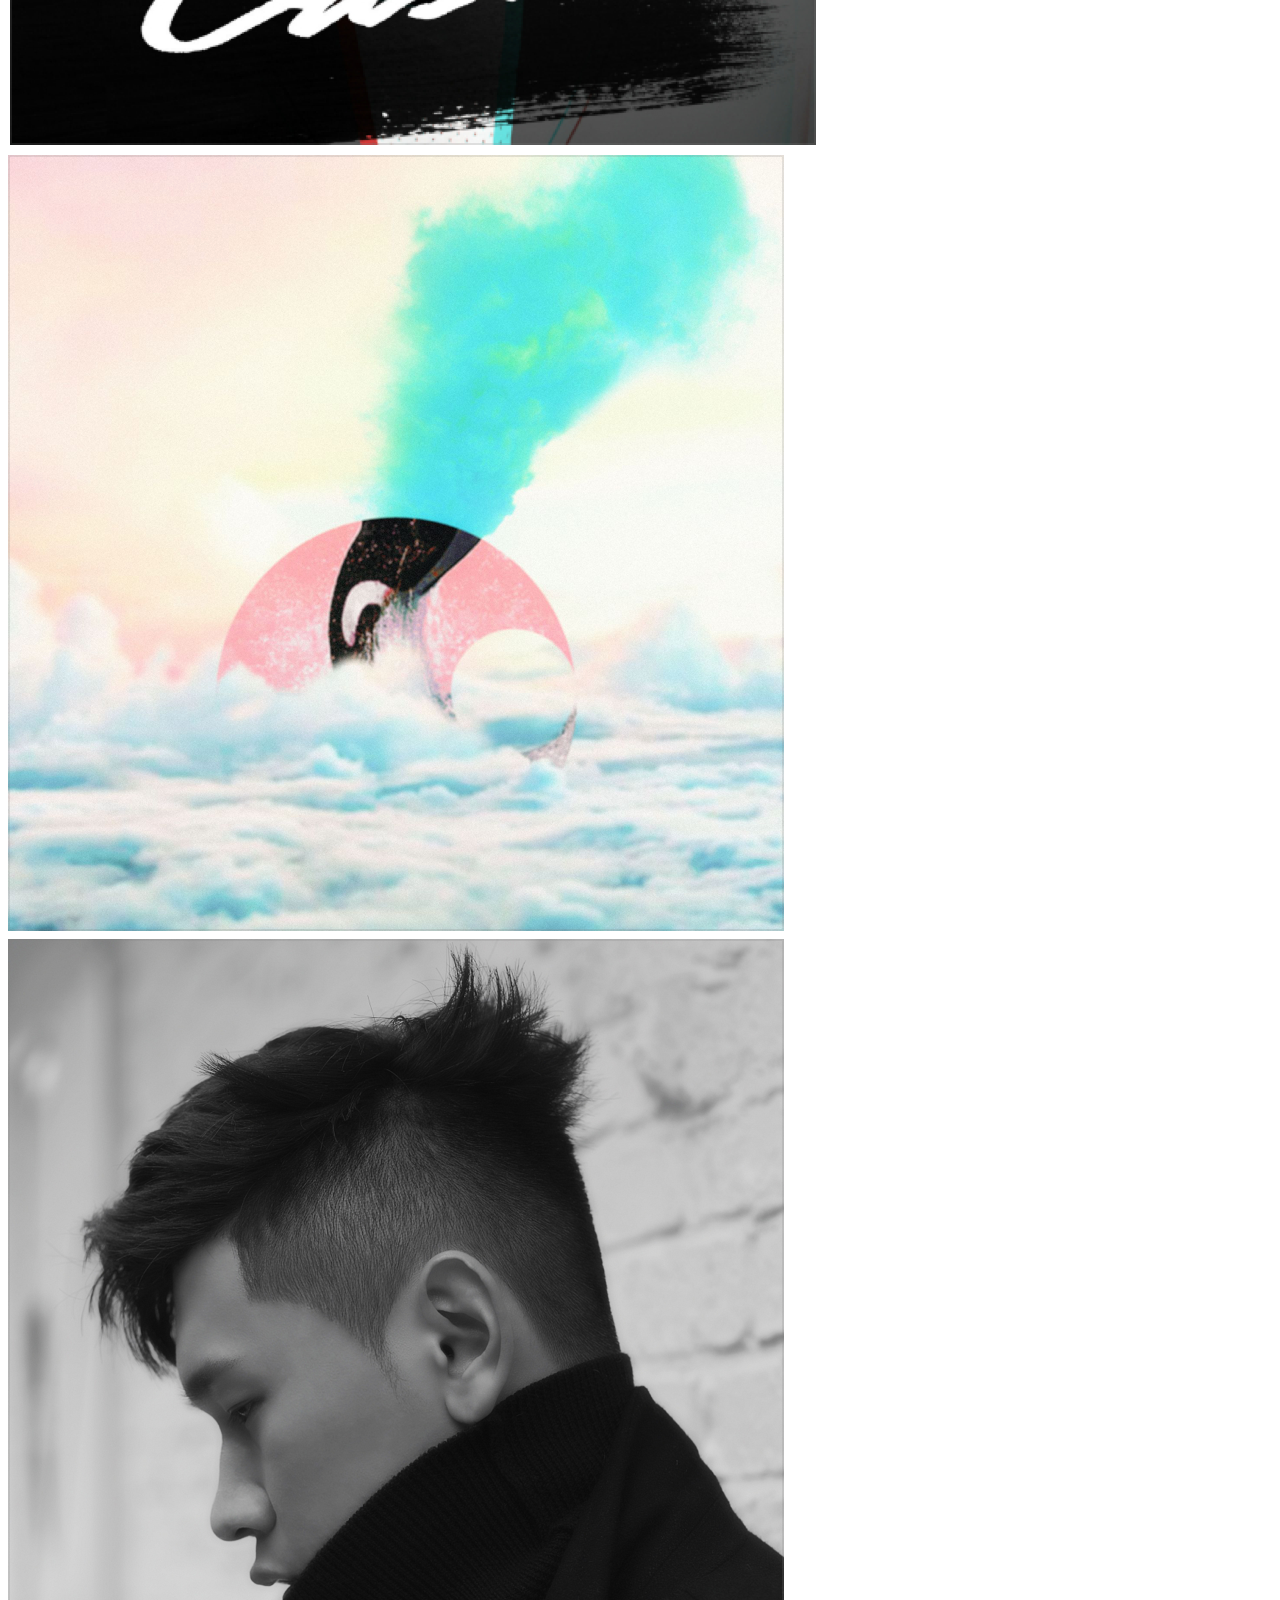
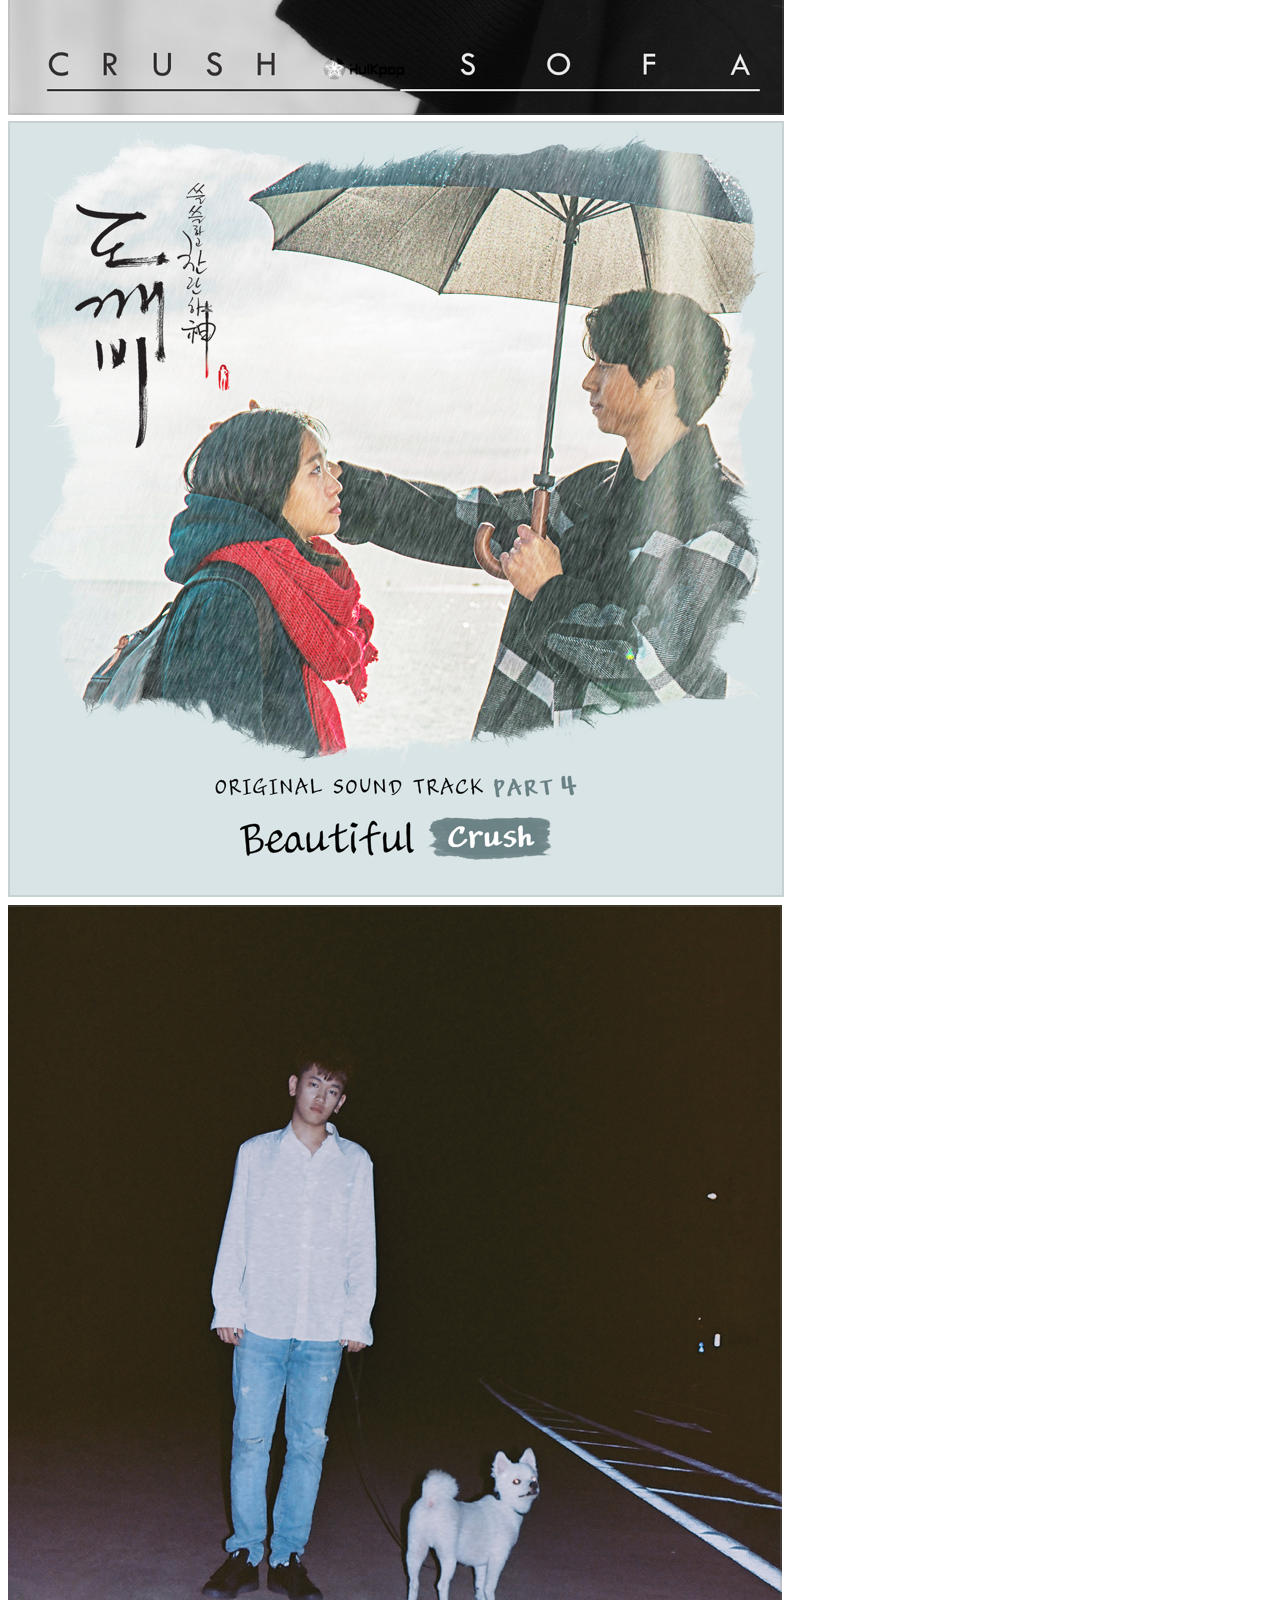
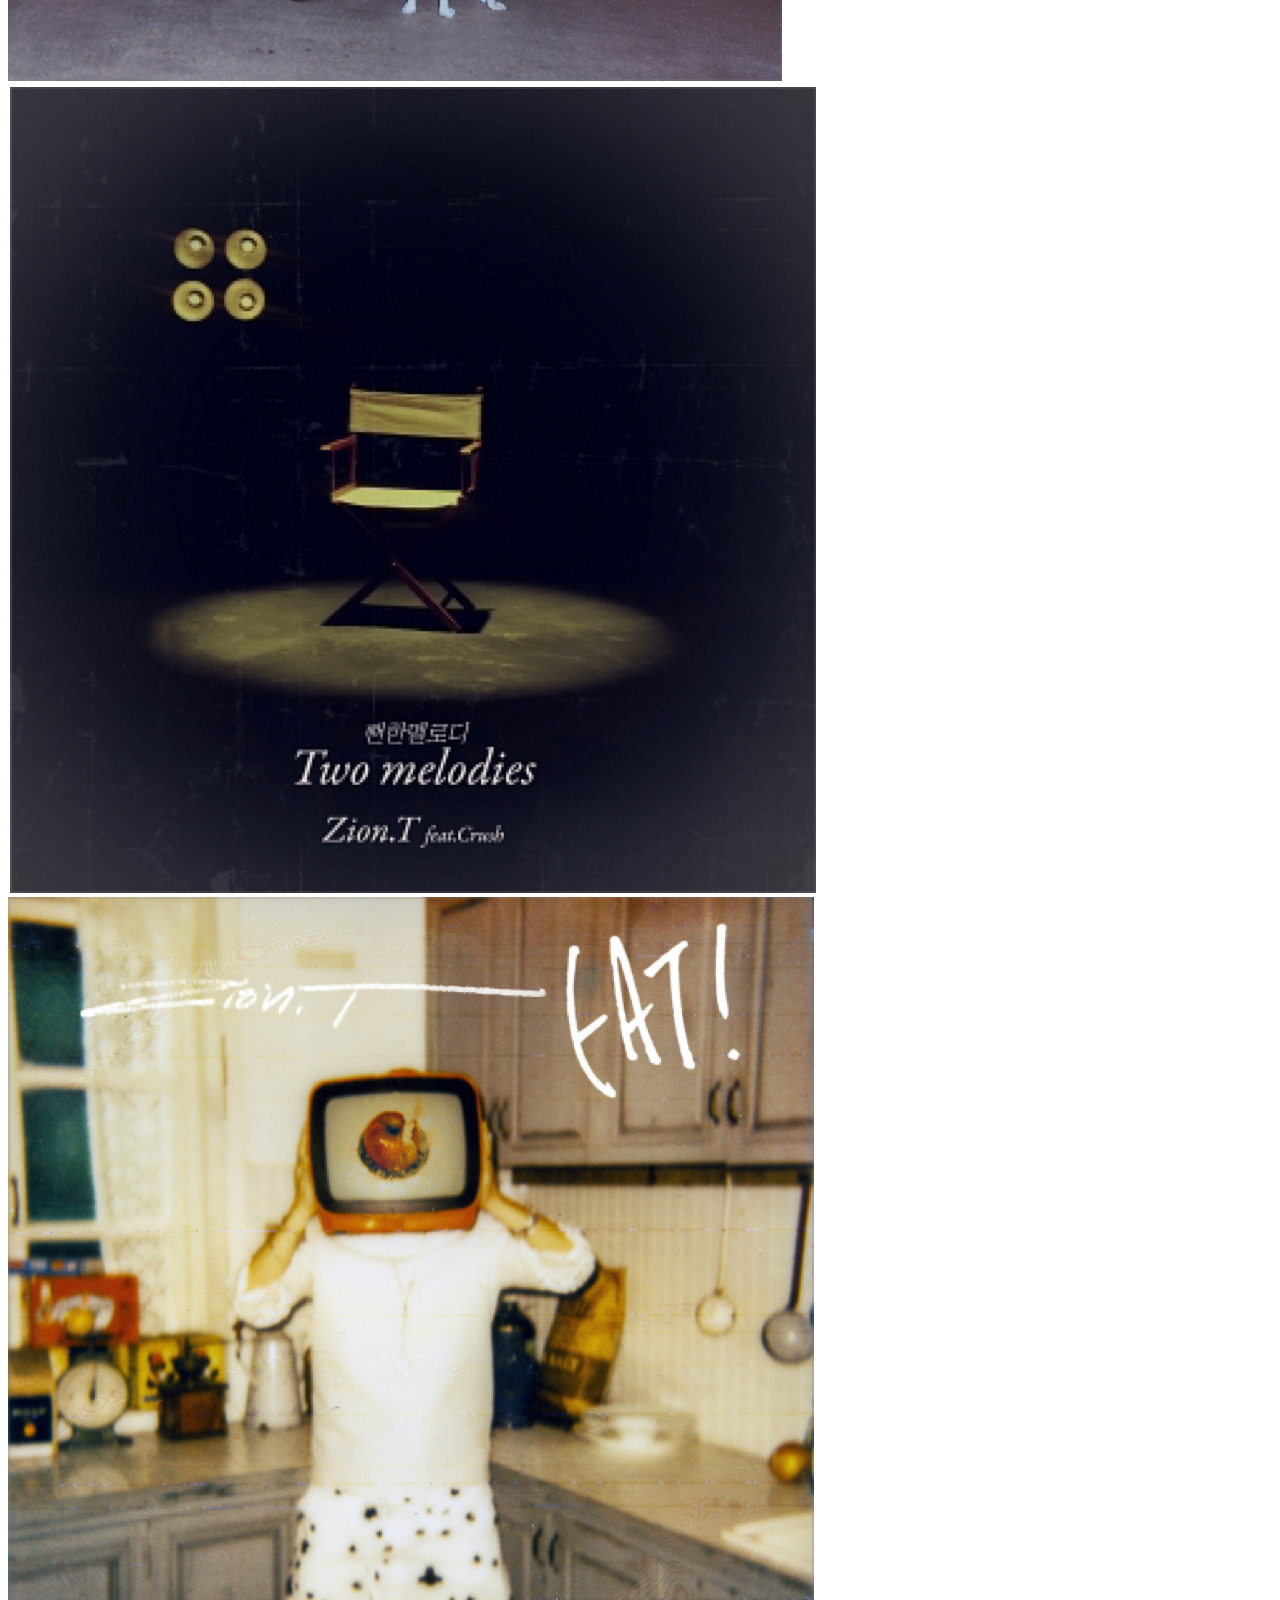
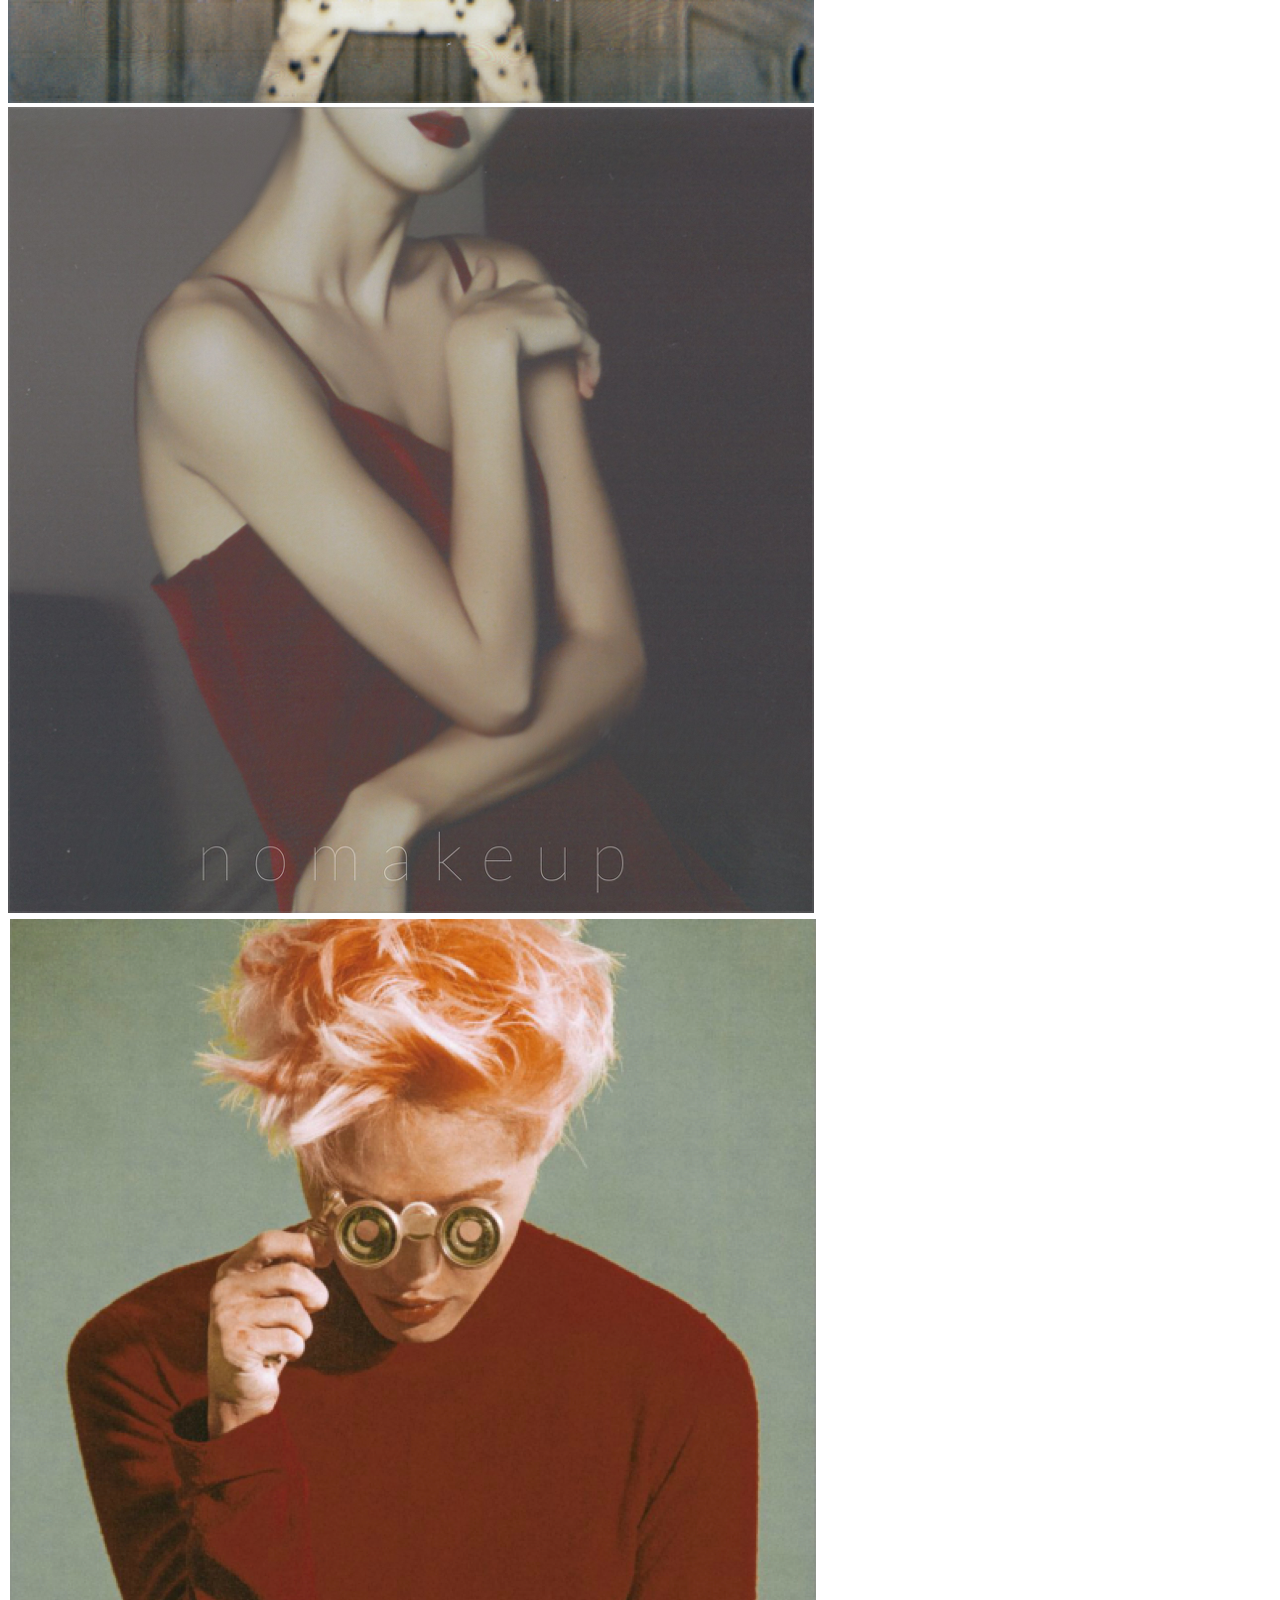
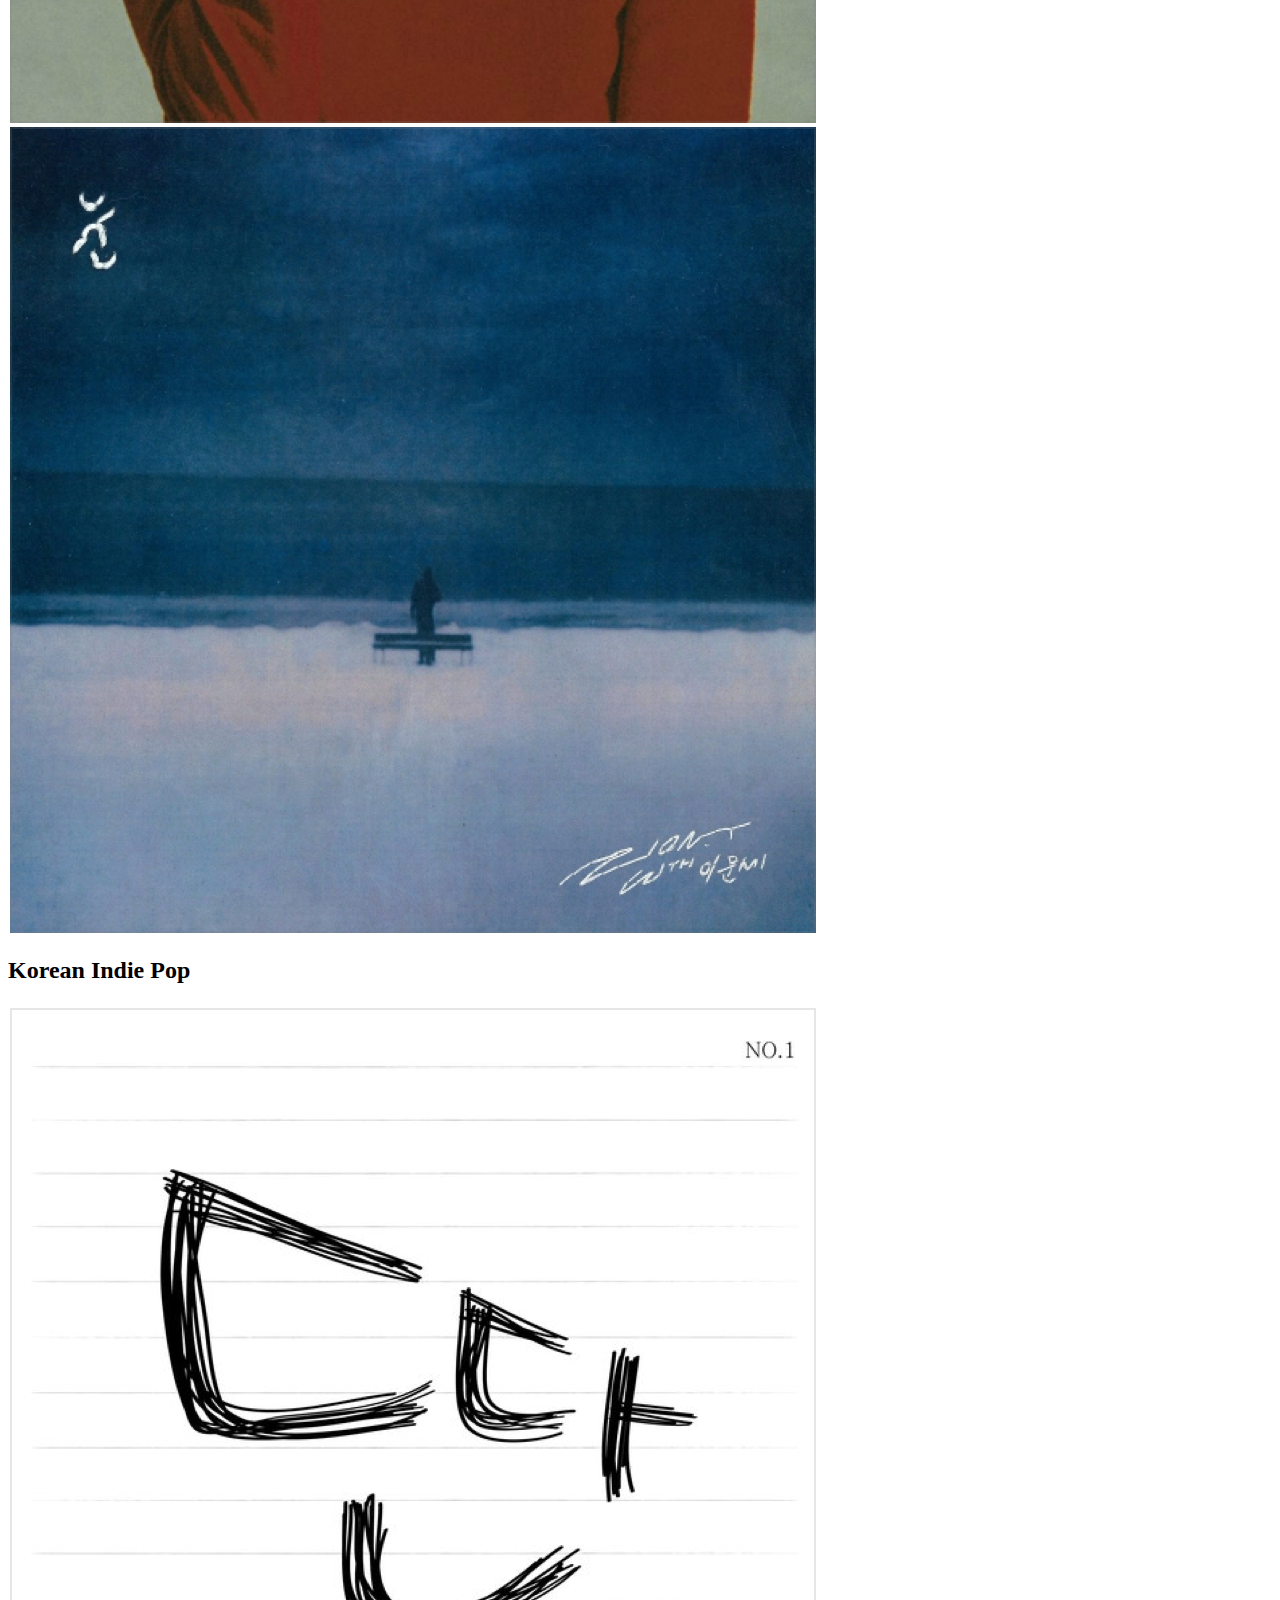
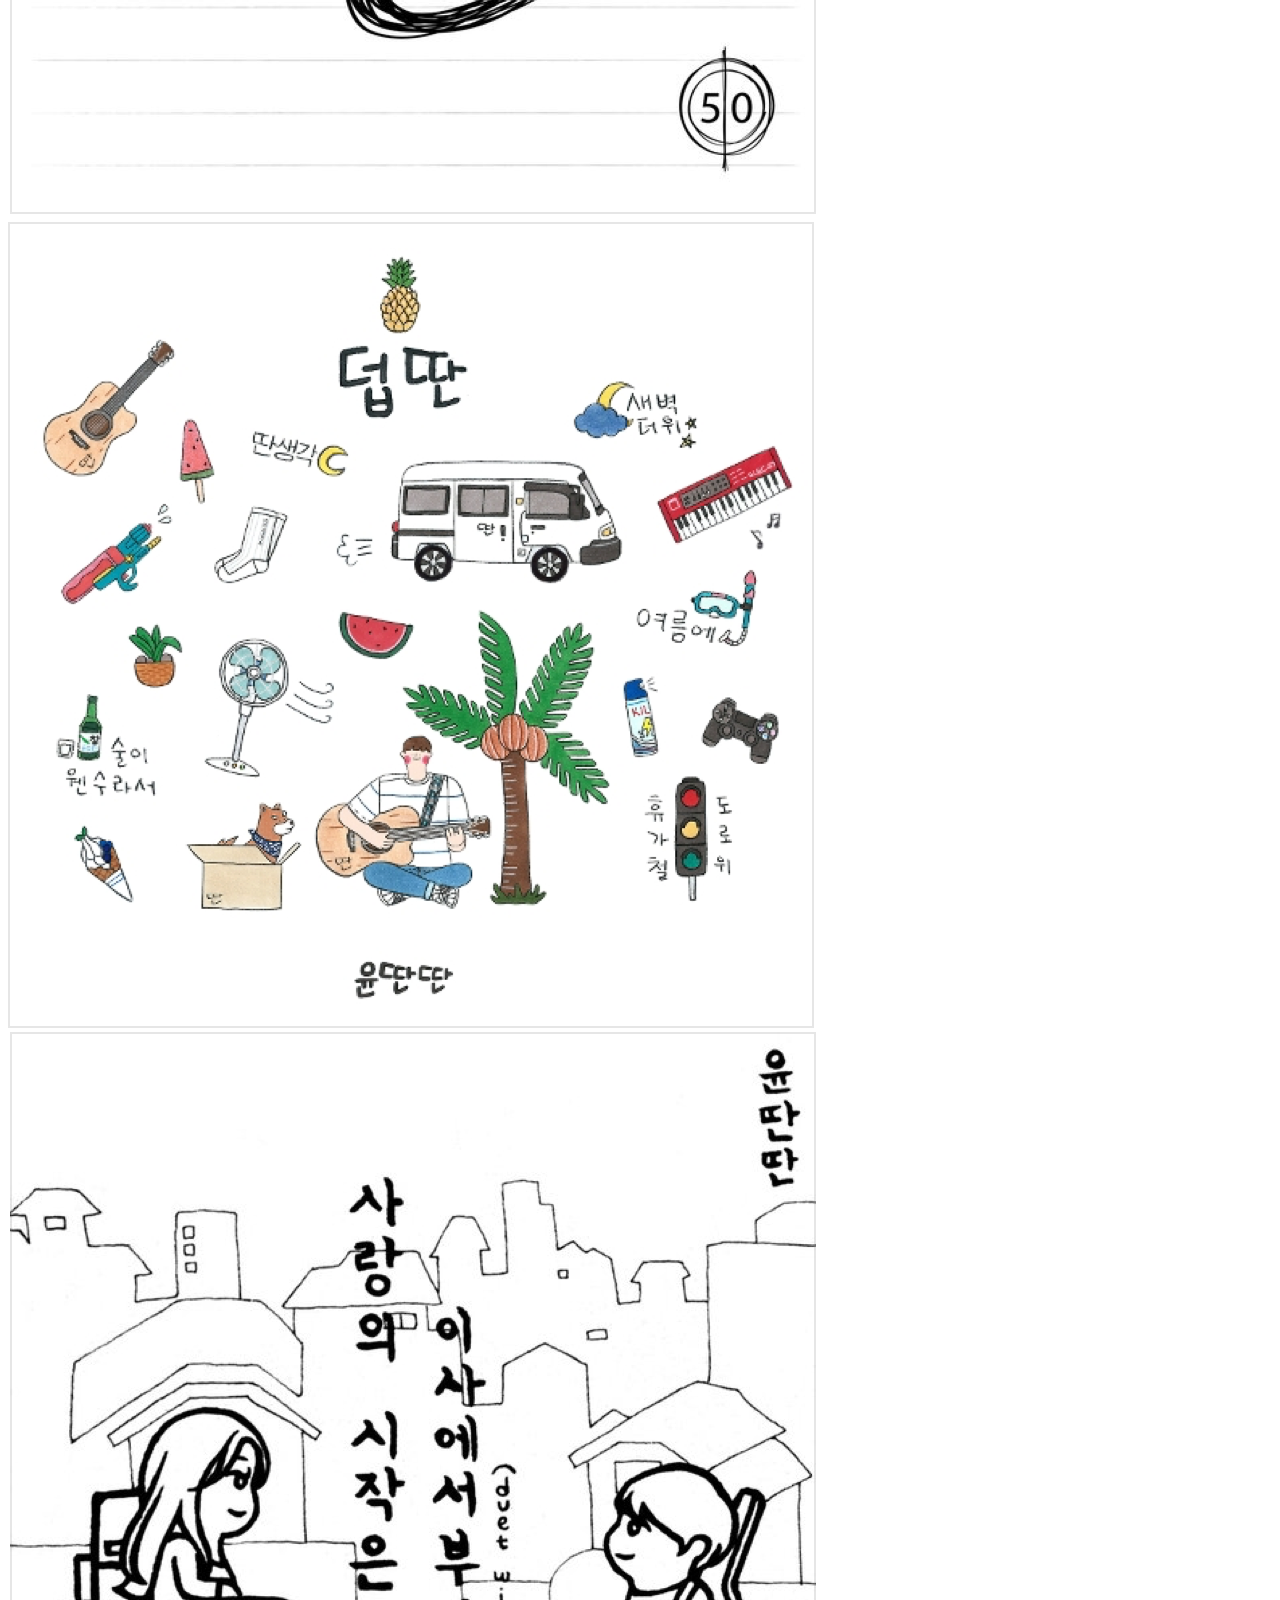
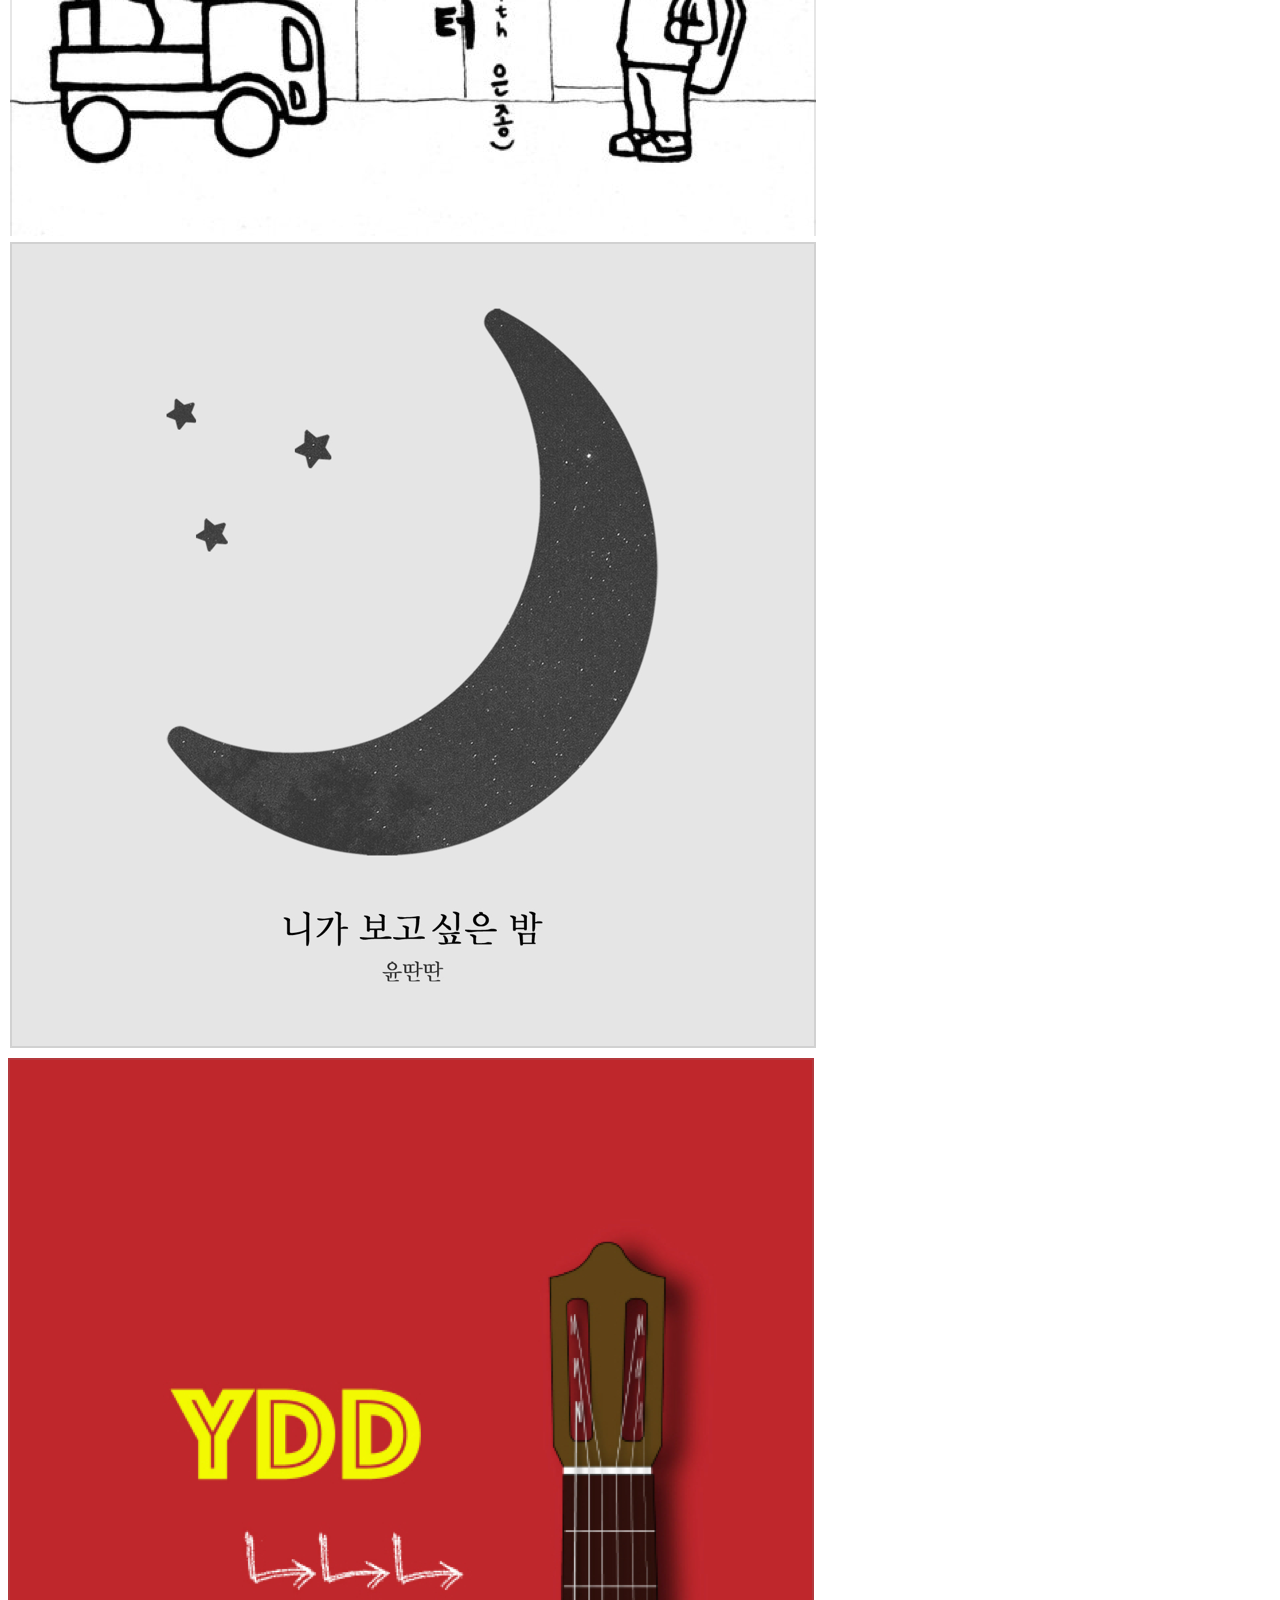
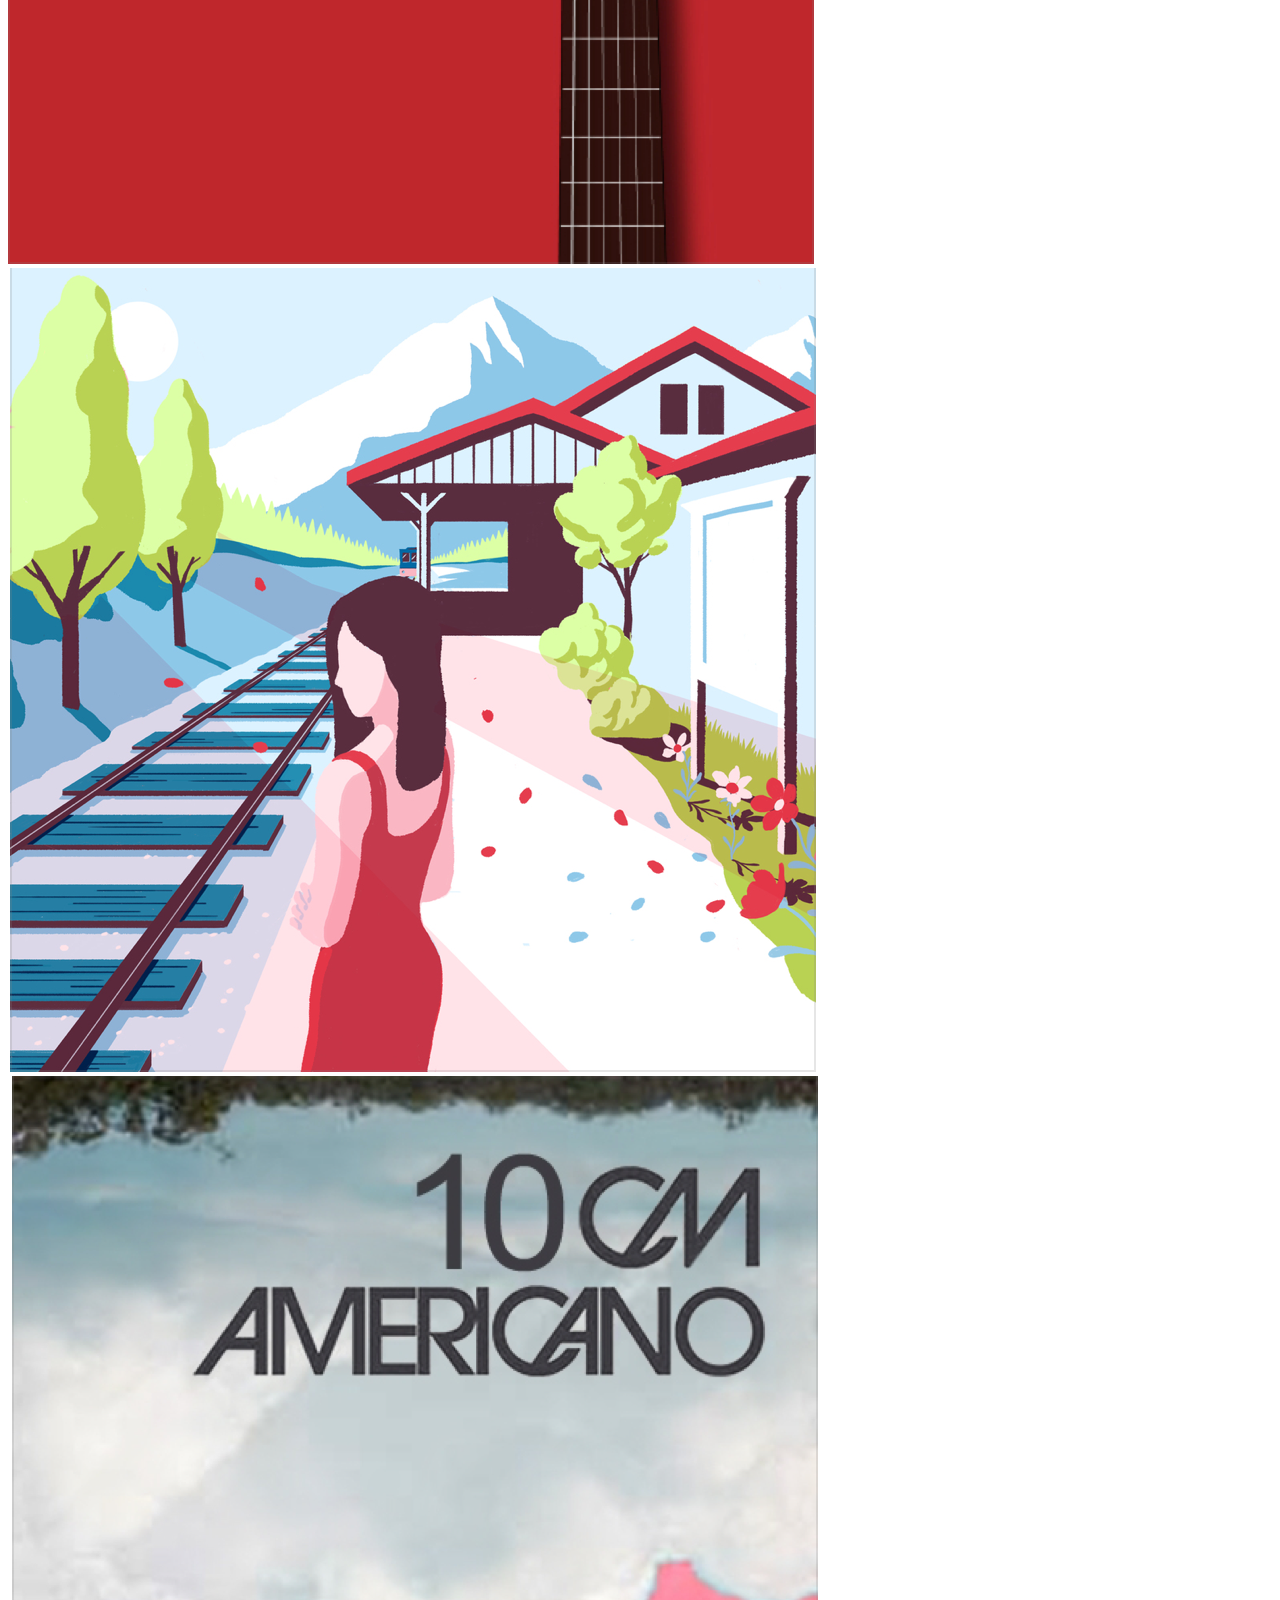
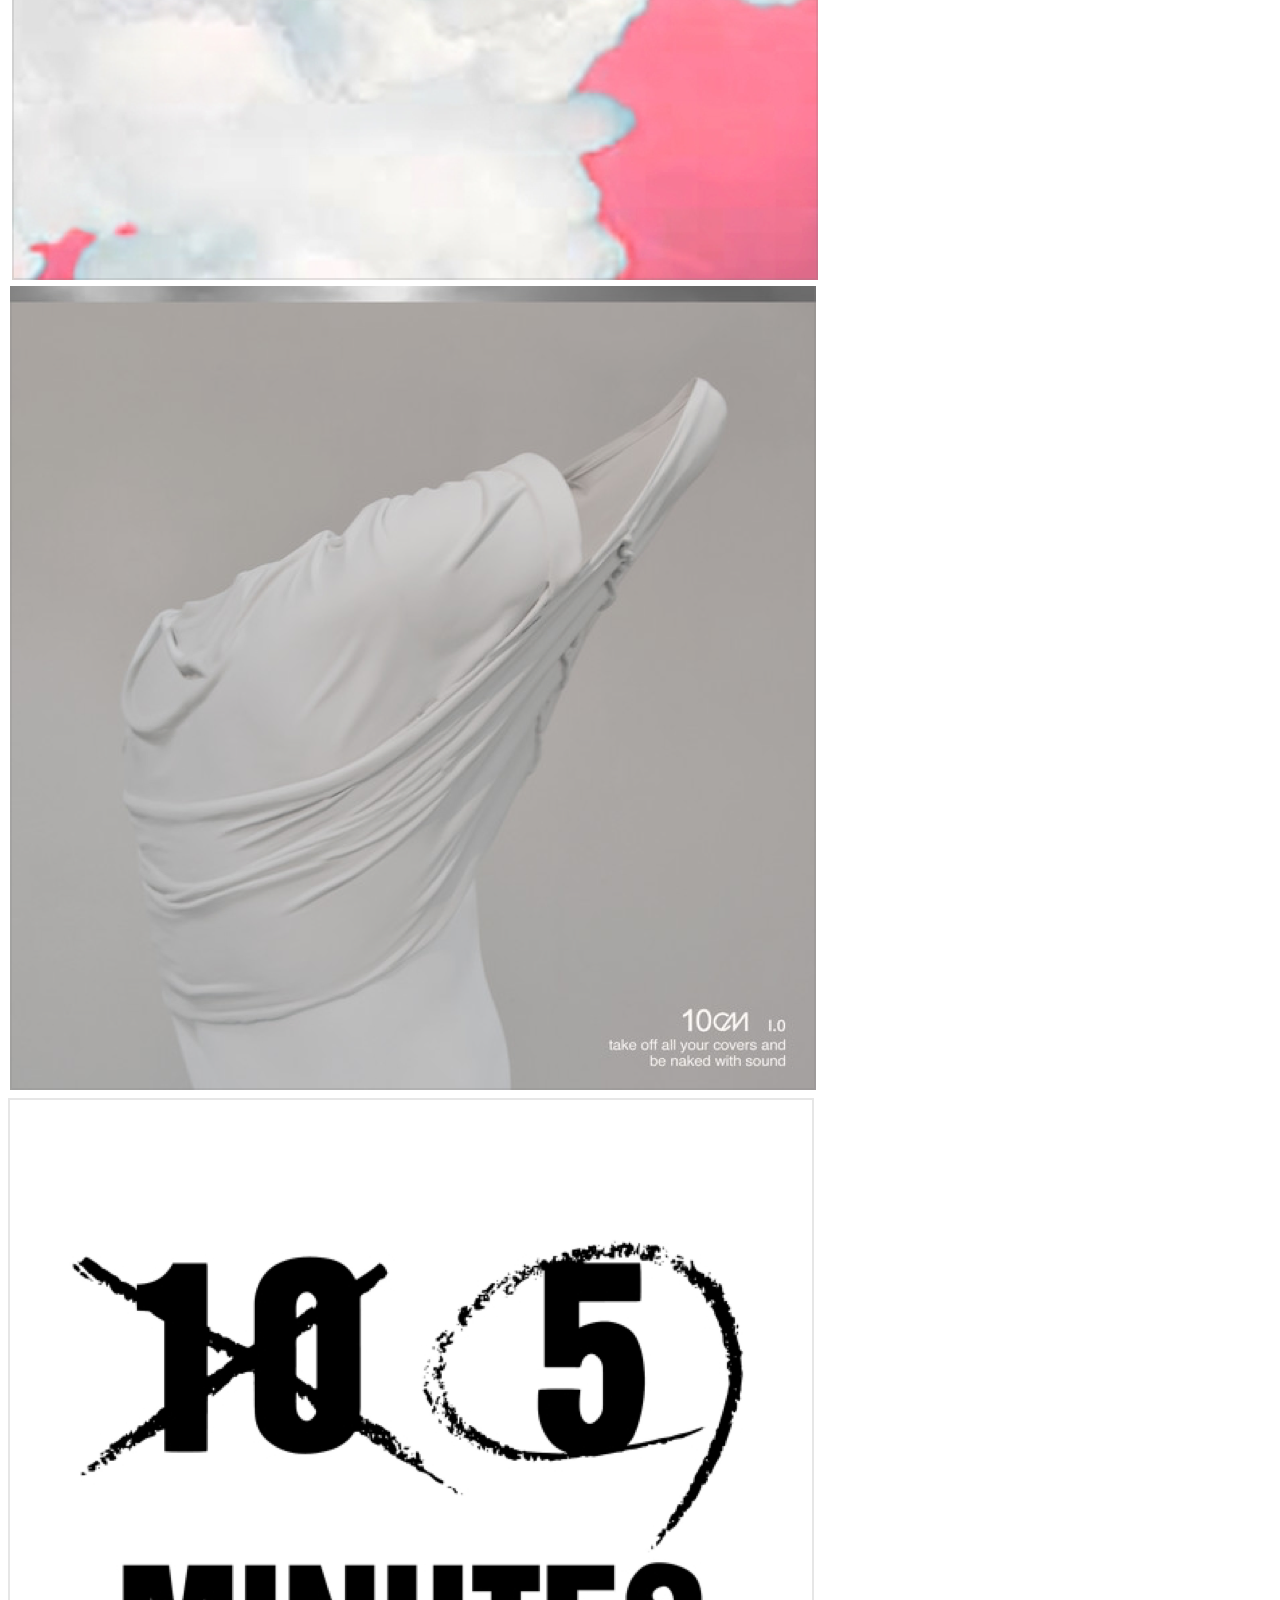
==== commit 5ba806f5: "Added images to HTML file" ====
--- a/index.html
+++ b/index.html
@@ -30,22 +30,36 @@
             <img src="Music_albums/ziont/ziont_OO.png" alt="ziont_OO">
             <img src="Music_albums/ziont/ziont_snow.png" alt="ziont_snow">
         </div>
-
-        <!-- DEAN -->
-        <div class="album_list"></div>
     </div>
 
     <h2>Korean Indie Pop</h2>
 
     <div class="KR_indie">
         <!--Yoon Ddan Ddan-->
-        <div class="album_list"></div>
+        <div class="album_list">
+            <img src="Music_albums/yoon_ddan/yoon_ddan_first.png" alt="yoon_ddan_first">
+            <img src="Music_albums/yoon_ddan/yoon_ddan_hot.png" alt="yoon_ddan_hot">
+            <img src="Music_albums/yoon_ddan/yoon_ddan_moving.png" alt="yoon_ddan_moving">
+            <img src="Music_albums/yoon_ddan/yoon_ddan_night.png" alt="yoon_ddan_night">
+            <img src="Music_albums/yoon_ddan/yoon_ddan_nonono.png" alt="yoon_ddan_nonono">
+            <img src="Music_albums/yoon_ddan/yoon_ddan_summer.png" alt="yoon_ddan_summer">
+        </div>
 
         <!-- 10cm -->
-        <div class="album_list"></div>
+        <div class="album_list">
+            <img src="Music_albums/10cm/10cm_americano.png" alt="10cm_americano">
+            <img src="Music_albums/10cm/10cm_first.png" alt="10cm_first">
+            <img src="Music_albums/10cm/10cm_fivemin.png" alt="10cm_fivemin">
+            <img src="Music_albums/10cm/10cm_mini_first.png" alt="10cm_mini_first">
+            <img src="Music_albums/10cm/10cm_third.png" alt="10cm_third">
+        </div>
 
         <!-- Standing Egg -->
-        <div class="album_list"></div>
+        <div class="album_list">
+            <img src="Music_albums/standing_egg/standing_egg_lullaby.png" alt="standing_egg_lullaby">
+            <img src="Music_albums/standing_egg/standing_egg_spring.png" alt="standing_egg_spring">
+            <img src="Music_albums/standing_egg/standing_egg_voice.png" alt="standing_egg_voice">
+        </div>
     </div>
 
     <h2>Korean Hip Hop</h2>
@@ -53,8 +67,10 @@
     <div class="KR_hiphop">
         <!-- ZICO -->
         <div class="album_list">
-
-
+            <img src="Music_albums/zico/zico_burmuda.png" alt="zico_burmuda">
+            <img src="Music_albums/zico/zico_dean.png" alt="zico_dean">
+            <img src="Music_albums/zico/zico_ureka.png" alt="zico_ureka">
+            <img src="Music_albums/zico/zico_you_me.png" alt="zico_you_me">
         </div>
 
         <!-- Primary -->
@@ -87,7 +103,11 @@
         </div>
 
         <!-- HyukOh -->
-        <div class="album_list"></div>
+        <div class="album_list">
+            <img src="Music_albums/hyukoh/hyukoh_20.png" alt="hyukoh_20">
+            <img src="Music_albums/hyukoh/hyukoh_22.png" alt="hyukoh_22">
+            <img src="Music_albums/hyukoh/hyukoh_23.png" alt="hyukoh_23">
+        </div>
     </div>
 </body>
 </html>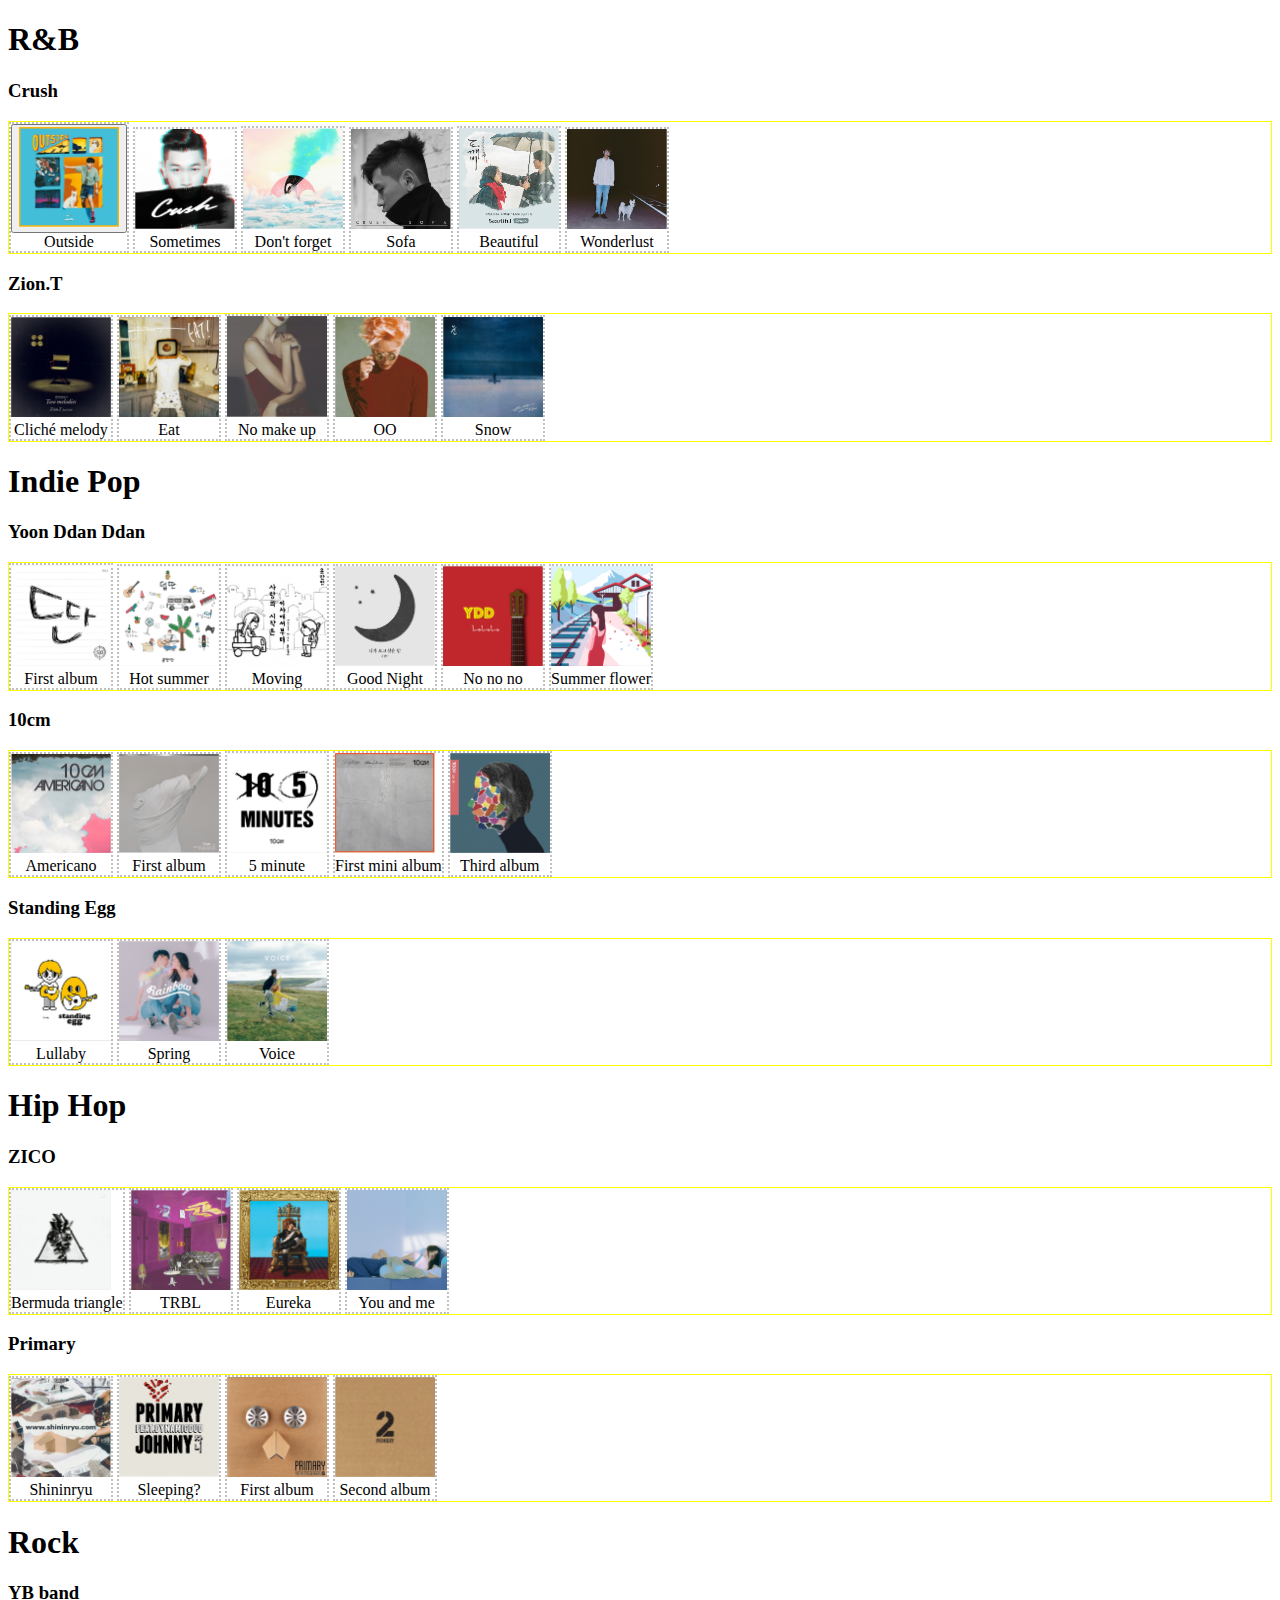
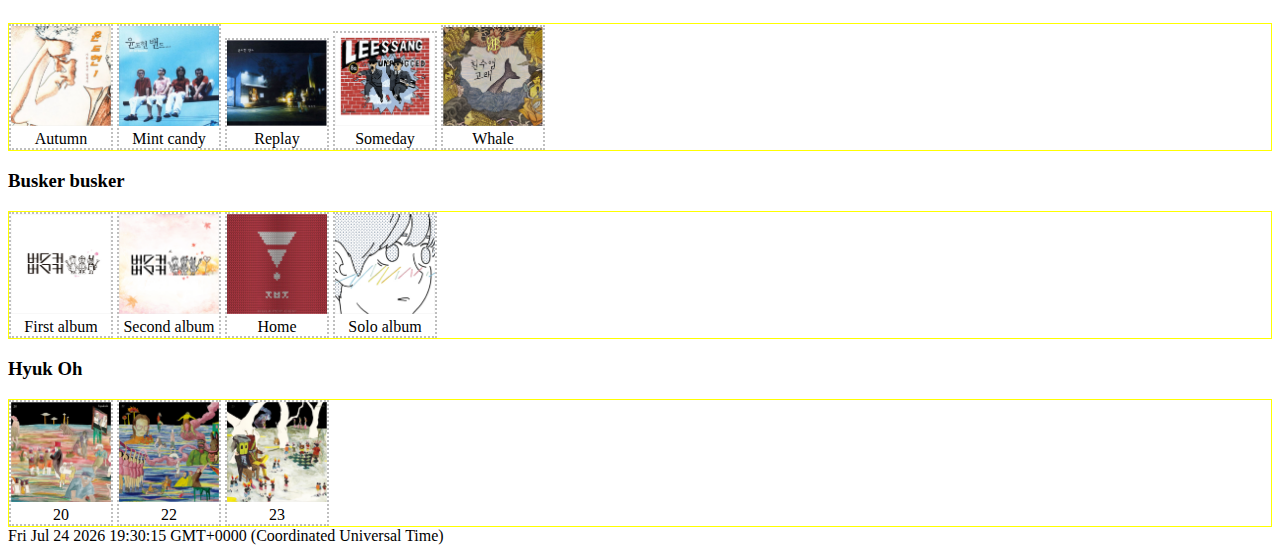
==== commit 6f505345: "Add javascript file" ====
--- a/index.html
+++ b/index.html
@@ -4,110 +4,263 @@
     <meta charset="UTF-8">
     <meta name="viewport" content="width=device-width, initial-scale=1.0">
     <meta http-equiv="X-UA-Compatible" content="ie=edge">
-    <link rel="stylesheet" type="text/css" media="screen" href="../music_warehouse/style.css"/>
+    <link rel="stylesheet" type="text/css" media="screen" href="style.css"/>
     <title>My favorite music albums</title>
 </head>
 <body>
-    <h1>Here are the albums I love the most for several genres.</h1>
-    <h2>Korean R&amp;B</h2>
-
-    <div class="KR_rnb">
+    <div class="music-list music-list-rnb">
+
+    <h1>R&amp;B</h1>
+
         <!-- Crush -->
-        <div class="album_list">
-            <img src="Music_albums/crush/crush_outside.png" alt="crush_outside">
-            <img src="Music_albums/crush/crush_sometimes.png" alt="crush_sometimes">
-            <img src="Music_albums/crush/crush_dont_forget.png" alt="crush_dont_forget">
-            <img src="Music_albums/crush/crush_sofa.png" alt="crush_sofa">
-            <img src="Music_albums/crush/crush_beautiful.png" alt="crush_beautiful">
-            <img src="Music_albums/crush/crush_wonderlust.png" alt="crush_wonderlust">
-        </div>
-
+        <h3>Crush</h3>
+        <div class="album_list__box">
+            <div class="album">
+                <button onclick="play_audio()">
+                    <img src="Music_albums/crush/crush_outside.png" alt="crush_outside">
+                </button>
+                <span class="album_title">Outside</span>
+            </div>
+            <div class="album">
+                <img src="Music_albums/crush/crush_sometimes.png" alt="crush_sometimes">
+                <span class="album_title">Sometimes</span>
+            </div>
+            <div class="album">
+                <img src="Music_albums/crush/crush_dont_forget.png" alt="crush_dont_forget">
+                <span class="album_title">Don't forget</span>
+            </div>
+            <div class="album">
+                <img src="Music_albums/crush/crush_sofa.png" alt="crush_sofa">
+                <span class="album_title">Sofa</span>
+            </div>
+            <div class="album">
+                <img src="Music_albums/crush/crush_beautiful.png" alt="crush_beautiful">
+                <span class="album_title">Beautiful</span>
+            </div>
+            <div class="album">
+                <img src="Music_albums/crush/crush_wonderlust.png" alt="crush_wonderlust">
+                <span class="album_title">Wonderlust</span>
+            </div>
+        </div>
         <!-- Zion.T -->
-        <div class="album_list">
-            <img src="Music_albums/ziont/ziont_cliche_melody.png" alt="ziont_cliche_melody">
-            <img src="Music_albums/ziont/ziont_eat.png" alt="ziont_eat">
-            <img src="Music_albums/ziont/ziont_no_make_up.png" alt="ziont_no_make_up">
-            <img src="Music_albums/ziont/ziont_OO.png" alt="ziont_OO">
-            <img src="Music_albums/ziont/ziont_snow.png" alt="ziont_snow">
-        </div>
-    </div>
-
-    <h2>Korean Indie Pop</h2>
-
-    <div class="KR_indie">
+        <h3>Zion.T</h3>
+        <div class="album_list__box">
+            <div class="album">
+                <img src="Music_albums/ziont/ziont_cliche_melody.png" alt="ziont_cliche_melody">
+                <span class="album_title">Cliché melody</span>    
+            </div>
+            <div class="album">
+                <img src="Music_albums/ziont/ziont_eat.png" alt="ziont_eat">
+                <span class="album_title">Eat</span>
+            </div>
+            <div class="album">
+                <img src="Music_albums/ziont/ziont_no_make_up.png" alt="ziont_no_make_up">
+                <span class="album_title">No make up</span>
+            </div>
+            <div class="album">
+                <img src="Music_albums/ziont/ziont_OO.png" alt="ziont_OO">
+                <span class="album_title">OO</span>
+            </div>
+            <div class="album">
+                <img src="Music_albums/ziont/ziont_snow.png" alt="ziont_snow">
+                <span class="album_title">Snow</span>
+            </div>
+        </div>
+    </div>
+
+    <div class="music-list music-list-indie">
+        
+    <h1>Indie Pop</h1>
+
         <!--Yoon Ddan Ddan-->
-        <div class="album_list">
-            <img src="Music_albums/yoon_ddan/yoon_ddan_first.png" alt="yoon_ddan_first">
-            <img src="Music_albums/yoon_ddan/yoon_ddan_hot.png" alt="yoon_ddan_hot">
-            <img src="Music_albums/yoon_ddan/yoon_ddan_moving.png" alt="yoon_ddan_moving">
-            <img src="Music_albums/yoon_ddan/yoon_ddan_night.png" alt="yoon_ddan_night">
-            <img src="Music_albums/yoon_ddan/yoon_ddan_nonono.png" alt="yoon_ddan_nonono">
-            <img src="Music_albums/yoon_ddan/yoon_ddan_summer.png" alt="yoon_ddan_summer">
+        <h3>Yoon Ddan Ddan</h3>
+        <div class="album_list__box">
+            <div class="album">
+                <img src="Music_albums/yoon_ddan/yoon_ddan_first.png" alt="yoon_ddan_first">
+                <span class="album_title">First album</span>
+            </div>
+            <div class="album">
+                <img src="Music_albums/yoon_ddan/yoon_ddan_hot.png" alt="yoon_ddan_hot">
+                <span class="album_title">Hot summer</span>
+            </div>
+            <div class="album">
+                <img src="Music_albums/yoon_ddan/yoon_ddan_moving.png" alt="yoon_ddan_moving">
+                <span class="album_title">Moving</span>
+            </div>
+            <div class="album">
+                <img src="Music_albums/yoon_ddan/yoon_ddan_night.png" alt="yoon_ddan_night">
+                <span class="album_title">Good Night</span>
+            </div>
+            <div class="album">
+                <img src="Music_albums/yoon_ddan/yoon_ddan_nonono.png" alt="yoon_ddan_nonono">
+                <span class="album_title">No no no</span>
+            </div>
+            <div class="album">
+                <img src="Music_albums/yoon_ddan/yoon_ddan_summer.png" alt="yoon_ddan_summer">
+                <span class="album_title">Summer flower</span>
+            </div>    
         </div>
 
         <!-- 10cm -->
-        <div class="album_list">
-            <img src="Music_albums/10cm/10cm_americano.png" alt="10cm_americano">
-            <img src="Music_albums/10cm/10cm_first.png" alt="10cm_first">
-            <img src="Music_albums/10cm/10cm_fivemin.png" alt="10cm_fivemin">
-            <img src="Music_albums/10cm/10cm_mini_first.png" alt="10cm_mini_first">
-            <img src="Music_albums/10cm/10cm_third.png" alt="10cm_third">
+        <h3>10cm</h3>
+        <div class="album_list__box">
+            <div class="album">
+                <img src="Music_albums/10cm/10cm_americano.png" alt="10cm_americano">
+                <span class="album_title">Americano</span>
+            </div>
+            <div class="album">
+                <img src="Music_albums/10cm/10cm_first.png" alt="10cm_first">
+                <span class="album_title">First album</span>
+            </div>
+            <div class="album">
+                <img src="Music_albums/10cm/10cm_fivemin.png" alt="10cm_fivemin">
+                <span class="album_title">5 minute</span>
+            </div>
+            <div class="album">
+                <img src="Music_albums/10cm/10cm_mini_first.png" alt="10cm_mini_first">
+                <span class="album_title">First mini album</span>
+            </div>
+            <div class="album">
+                <img src="Music_albums/10cm/10cm_third.png" alt="10cm_third">
+                <span class="album_title">Third album</span>
+            </div>
         </div>
 
         <!-- Standing Egg -->
-        <div class="album_list">
-            <img src="Music_albums/standing_egg/standing_egg_lullaby.png" alt="standing_egg_lullaby">
-            <img src="Music_albums/standing_egg/standing_egg_spring.png" alt="standing_egg_spring">
-            <img src="Music_albums/standing_egg/standing_egg_voice.png" alt="standing_egg_voice">
-        </div>
-    </div>
-
-    <h2>Korean Hip Hop</h2>
-
-    <div class="KR_hiphop">
+        <h3>Standing Egg</h3>
+        <div class="album_list__box">
+            <div class="album">
+                <img src="Music_albums/standing_egg/standing_egg_lullaby.png" alt="standing_egg_lullaby">
+                <span class="album_title">Lullaby</span>
+            </div>
+            <div class="album">
+                <img src="Music_albums/standing_egg/standing_egg_spring.png" alt="standing_egg_spring">
+                <span class="album_title">Spring</span>
+            </div>
+            <div class="album">
+                <img src="Music_albums/standing_egg/standing_egg_voice.png" alt="standing_egg_voice">
+                <span class="album_title">Voice</span>
+            </div>
+        </div>
+    </div>
+
+    <div class="music-list music-list-hiphop">
+
+    <h1>Hip Hop</h1>
+
         <!-- ZICO -->
-        <div class="album_list">
-            <img src="Music_albums/zico/zico_burmuda.png" alt="zico_burmuda">
-            <img src="Music_albums/zico/zico_dean.png" alt="zico_dean">
-            <img src="Music_albums/zico/zico_ureka.png" alt="zico_ureka">
-            <img src="Music_albums/zico/zico_you_me.png" alt="zico_you_me">
+        <h3>ZICO</h3>
+        <div class="album_list__box">
+            <div class="album">
+                <img src="Music_albums/zico/zico_burmuda.png" alt="zico_burmuda">
+                <span class="album_title">Bermuda triangle</span>
+            </div>
+            <div class="album">
+                <img src="Music_albums/zico/zico_dean.png" alt="zico_dean">
+                <span class="album_title">TRBL</span>
+            </div>
+            <div class="album">
+                <img src="Music_albums/zico/zico_ureka.png" alt="zico_ureka">
+                <span class="album_title">Eureka</span>
+            </div>
+            <div class="album">
+                <img src="Music_albums/zico/zico_you_me.png" alt="zico_you_me">
+                <span class="album_title">You and me</span>
+            </div>
         </div>
 
         <!-- Primary -->
-        <div class="album_list">
-            <img src="Music_albums/primary/primary_shininryu.png" alt="primary_shininryu">
-            <img src="Music_albums/primary/primary_sleeping.png" alt="primary_sleeping">
-            <img src="Music_albums/primary/primary_the_messenger_lp.png" alt="primary_the_messenger_lp">
-            <img src="Music_albums/primary/primary_two.png" alt="primary_two">
-        </div>
-    </div>
-
-    <h2>Korean Rock</h2>
-
-    <div class="KR_rock">
+        <h3>Primary</h3>
+        <div class="album_list__box">
+            <div class="album">
+                <img src="Music_albums/primary/primary_shininryu.png" alt="primary_shininryu">
+                <span class="album_title">Shininryu</span>
+            </div>
+            <div class="album">
+                <img src="Music_albums/primary/primary_sleeping.png" alt="primary_sleeping">
+                <span class="album_title">Sleeping?</span>
+            </div>
+            <div class="album">
+                    <img src="Music_albums/primary/primary_the_messenger_lp.png" alt="primary_the_messenger_lp">
+                    <span class="album_title">First album</span>
+            </div>
+            <div class="album">
+                <img src="Music_albums/primary/primary_two.png" alt="primary_two">
+                <span class="album_title">Second album</span>
+            </div>
+        </div>
+    </div>
+
+    <div class="music-list music-list-rock">
+
+        <h1>Rock</h1>
+
         <!-- YB -->
-        <div class="album_list">
-            <img src="Music_albums/yb/yb_autumn.png" alt="yb_autumn">
-            <img src="Music_albums/yb/yb_mintcandy.png" alt="yb_mintcandy">
-            <img src="Music_albums/yb/yb_replay.png" alt="yb_replay">
-            <img src="Music_albums/yb/yb_someday.png" alt="yb_someday">
-            <img src="Music_albums/yb/yb_whale.png" alt="yb_whale">
+        <h3>YB band</h3>
+        <div class="album_list__box">
+            <div class="album">
+                <img src="Music_albums/yb/yb_autumn.png" alt="yb_autumn">
+                <span class="album_title">Autumn</span>
+            </div>
+            <div class="album">
+                <img src="Music_albums/yb/yb_mintcandy.png" alt="yb_mintcandy">
+                <span class="album_title">Mint candy</span>
+            </div>
+            <div class="album">
+                <img src="Music_albums/yb/yb_replay.png" alt="yb_replay">
+                <span class="album_title">Replay</span>
+            </div>
+            <div class="album">
+                <img src="Music_albums/yb/yb_someday.png" alt="yb_someday">
+                <span class="album_title">Someday</span>
+            </div>
+            <div class="album">
+                <img src="Music_albums/yb/yb_whale.png" alt="yb_whale">
+                <span class="album_title">Whale</span>
+            </div>
         </div>
 
         <!-- Busker Busker -->
-        <div class="album_list">
-            <img src="Music_albums/busker/busker_one.png" alt="busker_one">
-            <img src="Music_albums/busker/busker_two.png" alt="busker_two">
-            <img src="Music_albums/busker/busker_home.png" alt="busker_home">
-            <img src="Music_albums/busker/busker_jang_one.png" alt="busker_jang_one">
+        <h3>Busker busker</h3>
+        <div class="album_list__box">
+            <div class="album">
+                <img src="Music_albums/busker/busker_one.png" alt="busker_one">
+                <span class="album_title">First album</span>
+            </div>
+            <div class="album">
+                <img src="Music_albums/busker/busker_two.png" alt="busker_two">
+                <span class="album_title">Second album</span>
+            </div>
+            <div class="album">
+                <img src="Music_albums/busker/busker_home.png" alt="busker_home">
+                <span class="album_title">Home</span>
+            </div>
+            <div class="album">
+                <img src="Music_albums/busker/busker_jang_one.png" alt="busker_jang_one">
+                <span class="album_title">Solo album</span>
+            </div>
         </div>
 
         <!-- HyukOh -->
-        <div class="album_list">
-            <img src="Music_albums/hyukoh/hyukoh_20.png" alt="hyukoh_20">
-            <img src="Music_albums/hyukoh/hyukoh_22.png" alt="hyukoh_22">
-            <img src="Music_albums/hyukoh/hyukoh_23.png" alt="hyukoh_23">
-        </div>
-    </div>
+        <h3>Hyuk Oh</h3>
+        <div class="album_list__box">
+            <div class="album">
+                <img src="Music_albums/hyukoh/hyukoh_20.png" alt="hyukoh_20">
+                <span class="album_title">20</span>
+            </div>
+            <div class="album">
+                <img src="Music_albums/hyukoh/hyukoh_22.png" alt="hyukoh_22">
+                <span class="album_title">22</span>
+            </div>
+            <div class="album">
+                <img src="Music_albums/hyukoh/hyukoh_23.png" alt="hyukoh_23">
+                <span class="album_title">23</span>
+            </div>
+        </div>
+    </div>
+
+    <script type="text/javascript" src="script.js"></script>
+
+
 </body>
 </html>--- a/style.css
+++ b/style.css
@@ -0,0 +1,27 @@
+
+
+/* Page decoration */
+
+.album_list__box {
+    border: 1px solid yellow;
+}
+
+/* Album information decoration. */
+
+img {
+    width: 100px;
+}
+
+span {
+    display: block;
+    text-align: center;
+  }
+  
+.album {
+    display: inline-block;
+    border: 2px dotted #bfbfbf;
+}
+
+audio.music_player {
+    display: hidden;
+}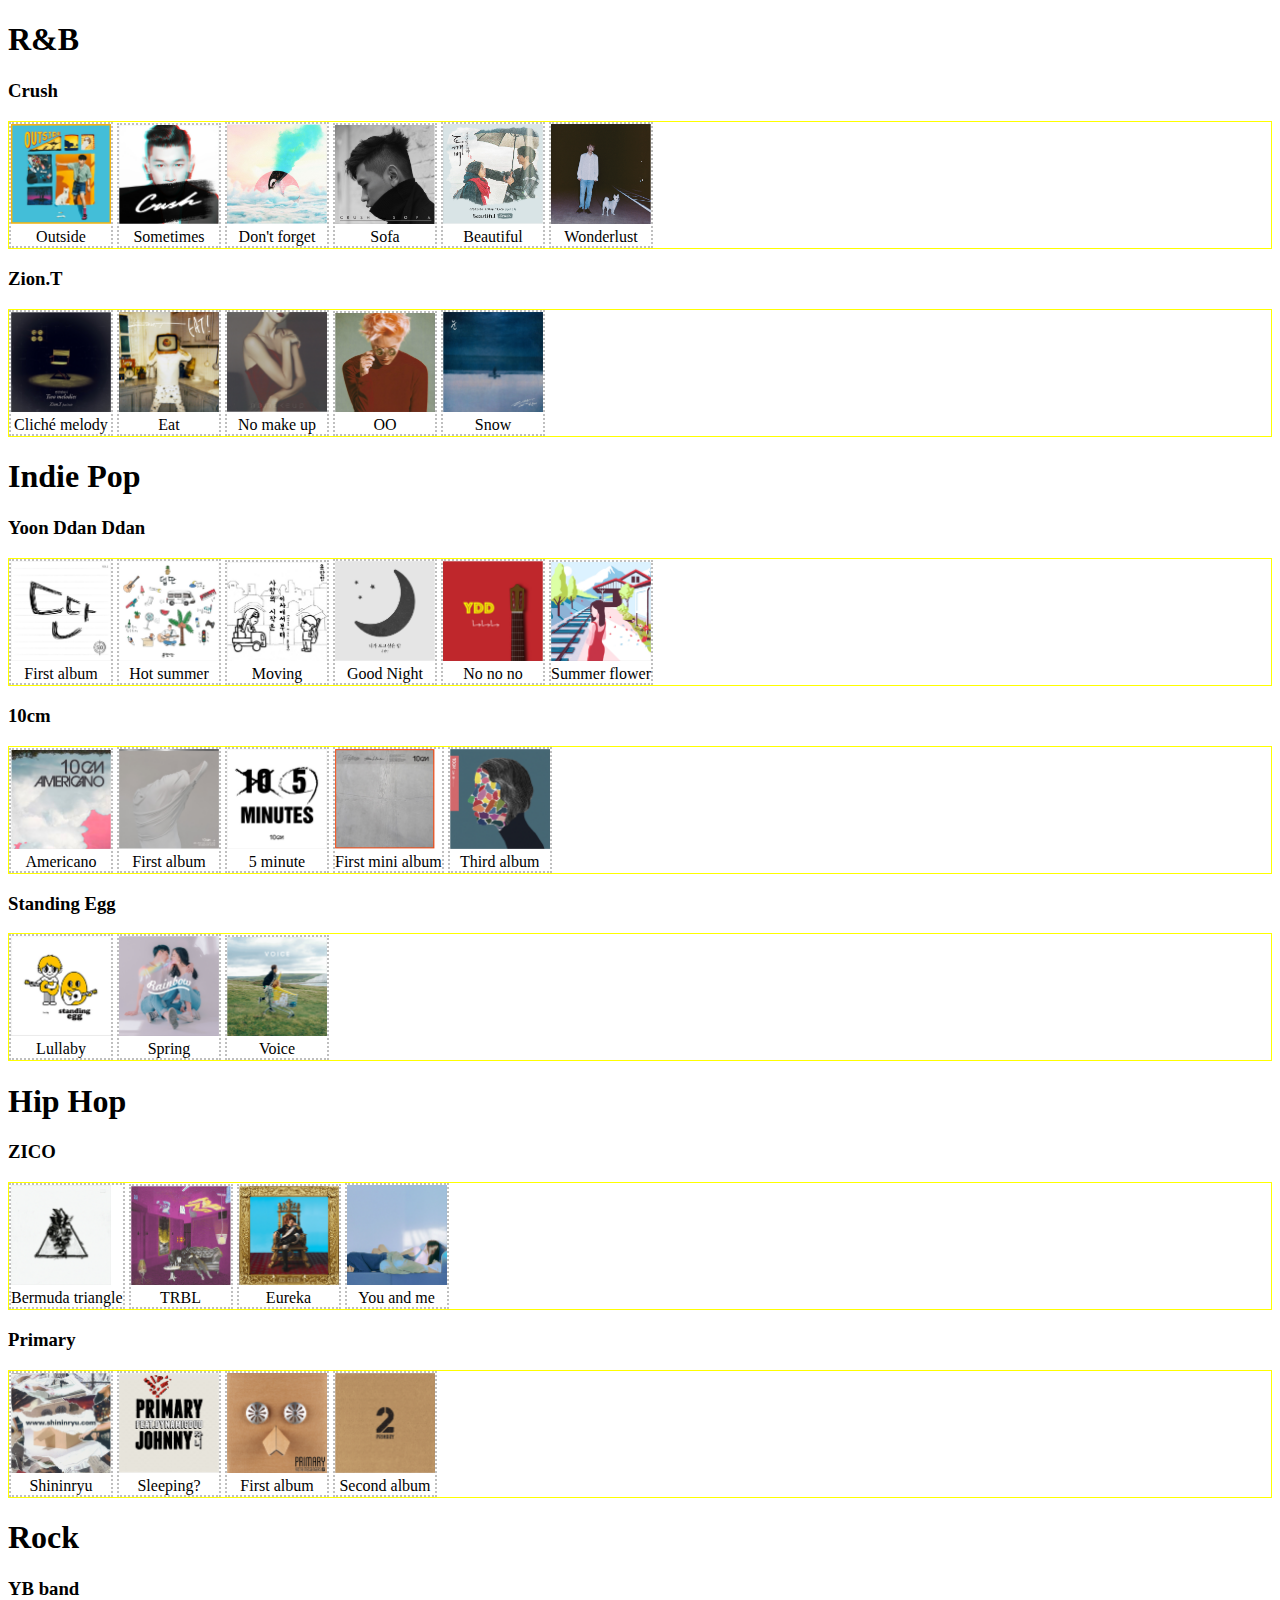
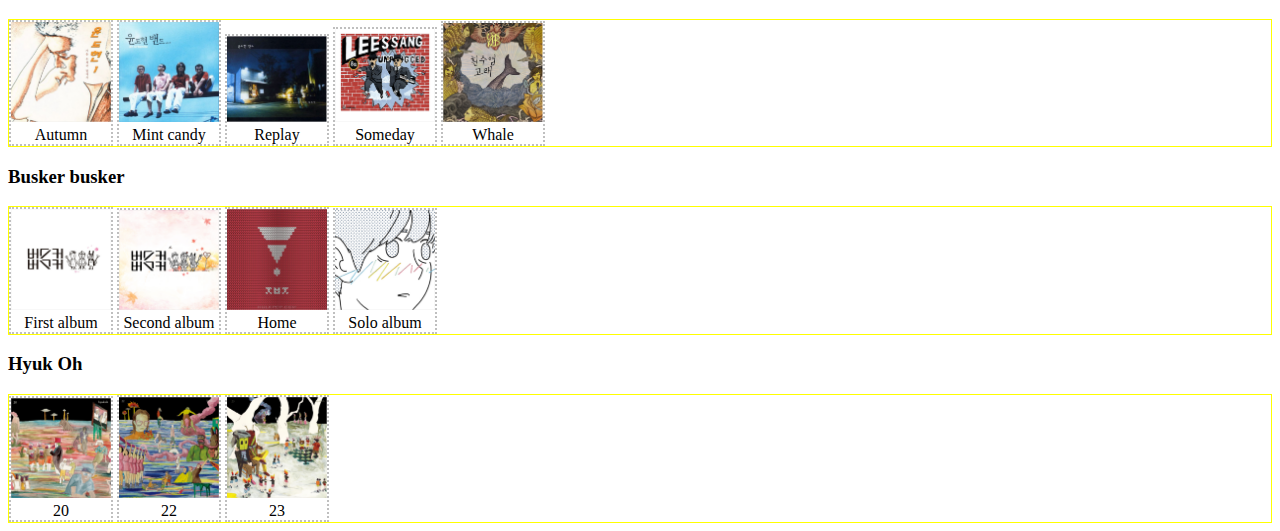
==== commit a80c1176: "Add music for trial" ====
--- a/index.html
+++ b/index.html
@@ -5,6 +5,7 @@
     <meta name="viewport" content="width=device-width, initial-scale=1.0">
     <meta http-equiv="X-UA-Compatible" content="ie=edge">
     <link rel="stylesheet" type="text/css" media="screen" href="style.css"/>
+    <script type="text/javascript" src="script.js"></script>
     <title>My favorite music albums</title>
 </head>
 <body>
@@ -16,29 +17,27 @@
         <h3>Crush</h3>
         <div class="album_list__box">
             <div class="album">
-                <button onclick="play_audio()">
-                    <img src="Music_albums/crush/crush_outside.png" alt="crush_outside">
-                </button>
+                <img src="Music_albums/crush/crush_outside.png" alt="crush_outside" onclick="play_audio('Outside')">
                 <span class="album_title">Outside</span>
             </div>
             <div class="album">
-                <img src="Music_albums/crush/crush_sometimes.png" alt="crush_sometimes">
+                <img src="Music_albums/crush/crush_sometimes.png" alt="crush_sometimes" onclick="play_audio('Sometimes')">
                 <span class="album_title">Sometimes</span>
             </div>
             <div class="album">
-                <img src="Music_albums/crush/crush_dont_forget.png" alt="crush_dont_forget">
+                <img src="Music_albums/crush/crush_dont_forget.png" alt="crush_dont_forget" onclick="play_audio('Forget')">
                 <span class="album_title">Don't forget</span>
             </div>
             <div class="album">
-                <img src="Music_albums/crush/crush_sofa.png" alt="crush_sofa">
+                <img src="Music_albums/crush/crush_sofa.png" alt="crush_sofa" onclick="play_audio('Sofa')">
                 <span class="album_title">Sofa</span>
             </div>
             <div class="album">
-                <img src="Music_albums/crush/crush_beautiful.png" alt="crush_beautiful">
+                <img src="Music_albums/crush/crush_beautiful.png" alt="crush_beautiful" onclick="play_audio('Beautiful')">
                 <span class="album_title">Beautiful</span>
             </div>
             <div class="album">
-                <img src="Music_albums/crush/crush_wonderlust.png" alt="crush_wonderlust">
+                <img src="Music_albums/crush/crush_wonderlust.png" alt="crush_wonderlust" onclick="play_audio('Wonderlust')">
                 <span class="album_title">Wonderlust</span>
             </div>
         </div>
@@ -258,9 +257,5 @@
             </div>
         </div>
     </div>
-
-    <script type="text/javascript" src="script.js"></script>
-
-
 </body>
 </html>--- a/style.css
+++ b/style.css
@@ -21,7 +21,3 @@
     display: inline-block;
     border: 2px dotted #bfbfbf;
 }
-
-audio.music_player {
-    display: hidden;
-}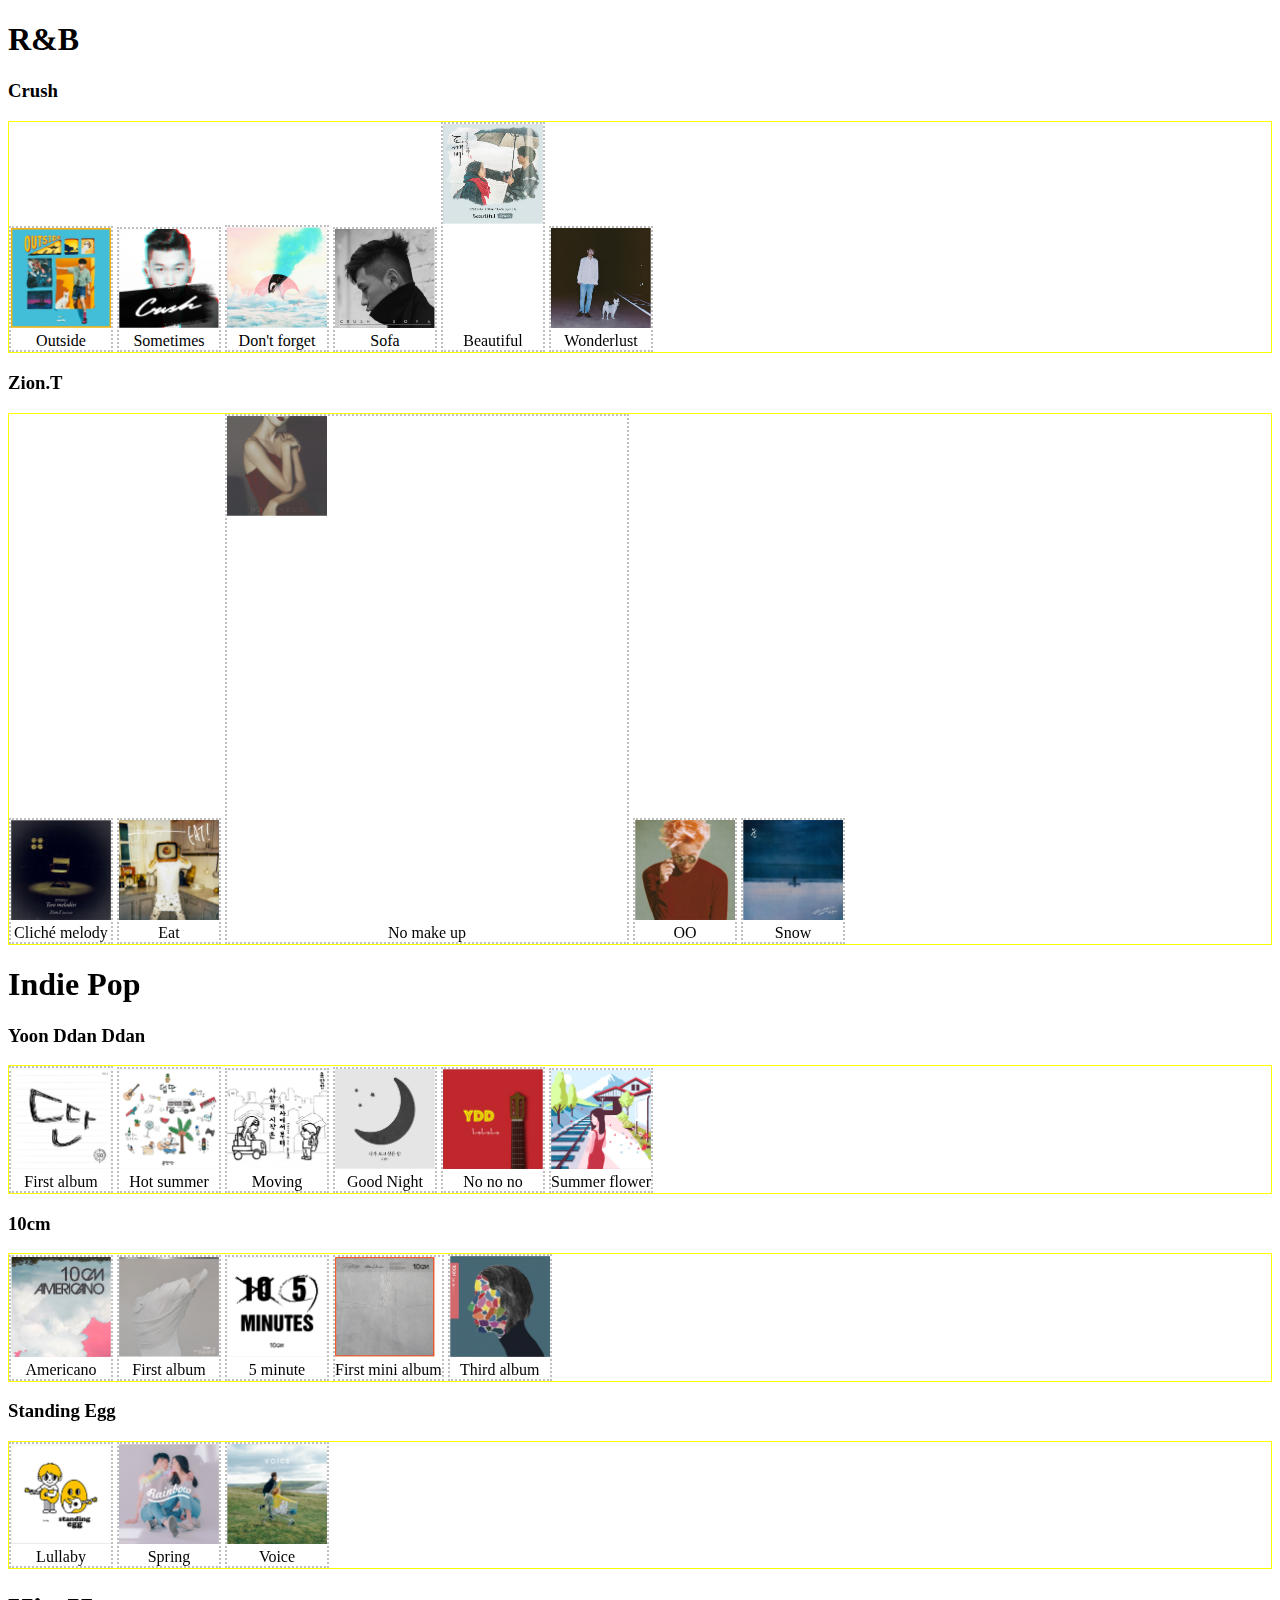
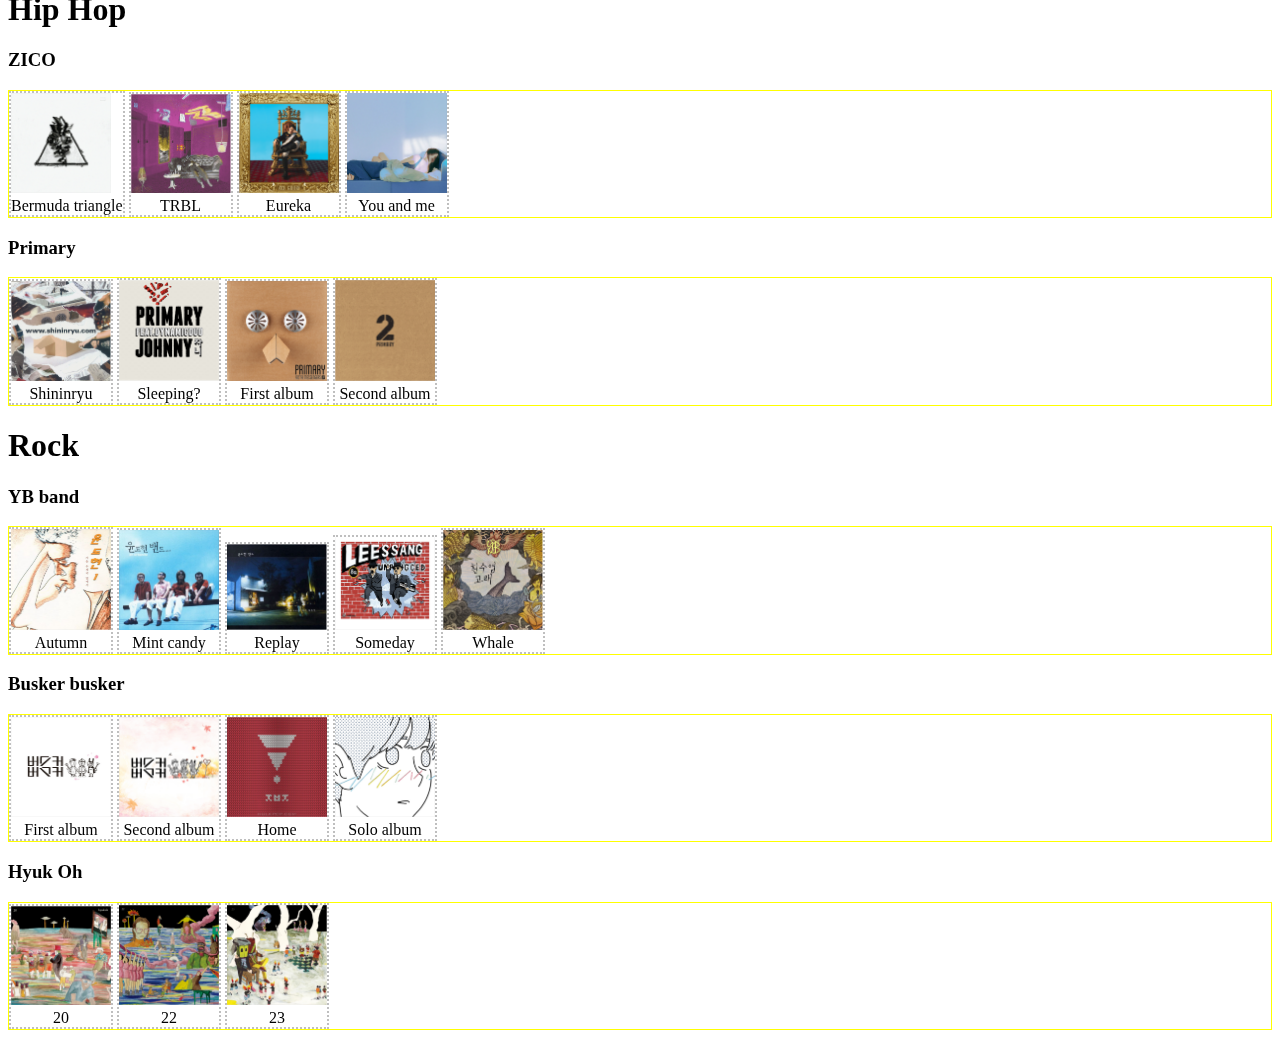
==== commit 333c8977: "Add some pop up videos from youtube" ====
--- a/index.html
+++ b/index.html
@@ -33,7 +33,10 @@
                 <span class="album_title">Sofa</span>
             </div>
             <div class="album">
-                <img src="Music_albums/crush/crush_beautiful.png" alt="crush_beautiful" onclick="play_audio('Beautiful')">
+                <div class="popup" onclick="myFunction('beautiful')">
+                    <img src="Music_albums/crush/crush_beautiful.png" alt="crush_beautiful">
+                    <span class="popuptext" id="beautiful"><iframe width="100" height="100" src="https://www.youtube.com/embed/W0cs6ciCt_k" frameborder="0" allow="autoplay; encrypted-media" allowfullscreen></iframe></span>
+                </div>
                 <span class="album_title">Beautiful</span>
             </div>
             <div class="album">
@@ -53,7 +56,10 @@
                 <span class="album_title">Eat</span>
             </div>
             <div class="album">
-                <img src="Music_albums/ziont/ziont_no_make_up.png" alt="ziont_no_make_up">
+                <div class="popup" onclick="myFunction('no_make_up')">
+                    <img src="Music_albums/ziont/ziont_no_make_up.png" alt="ziont_no_make_up">
+                    <span class="popuptext" id="no_make_up"><iframe width="400" height="400" src="https://www.youtube.com/embed/eqcte1r3aiQ" frameborder="0" allow="autoplay; encrypted-media" allowfullscreen></iframe></span>
+                </div>
                 <span class="album_title">No make up</span>
             </div>
             <div class="album">
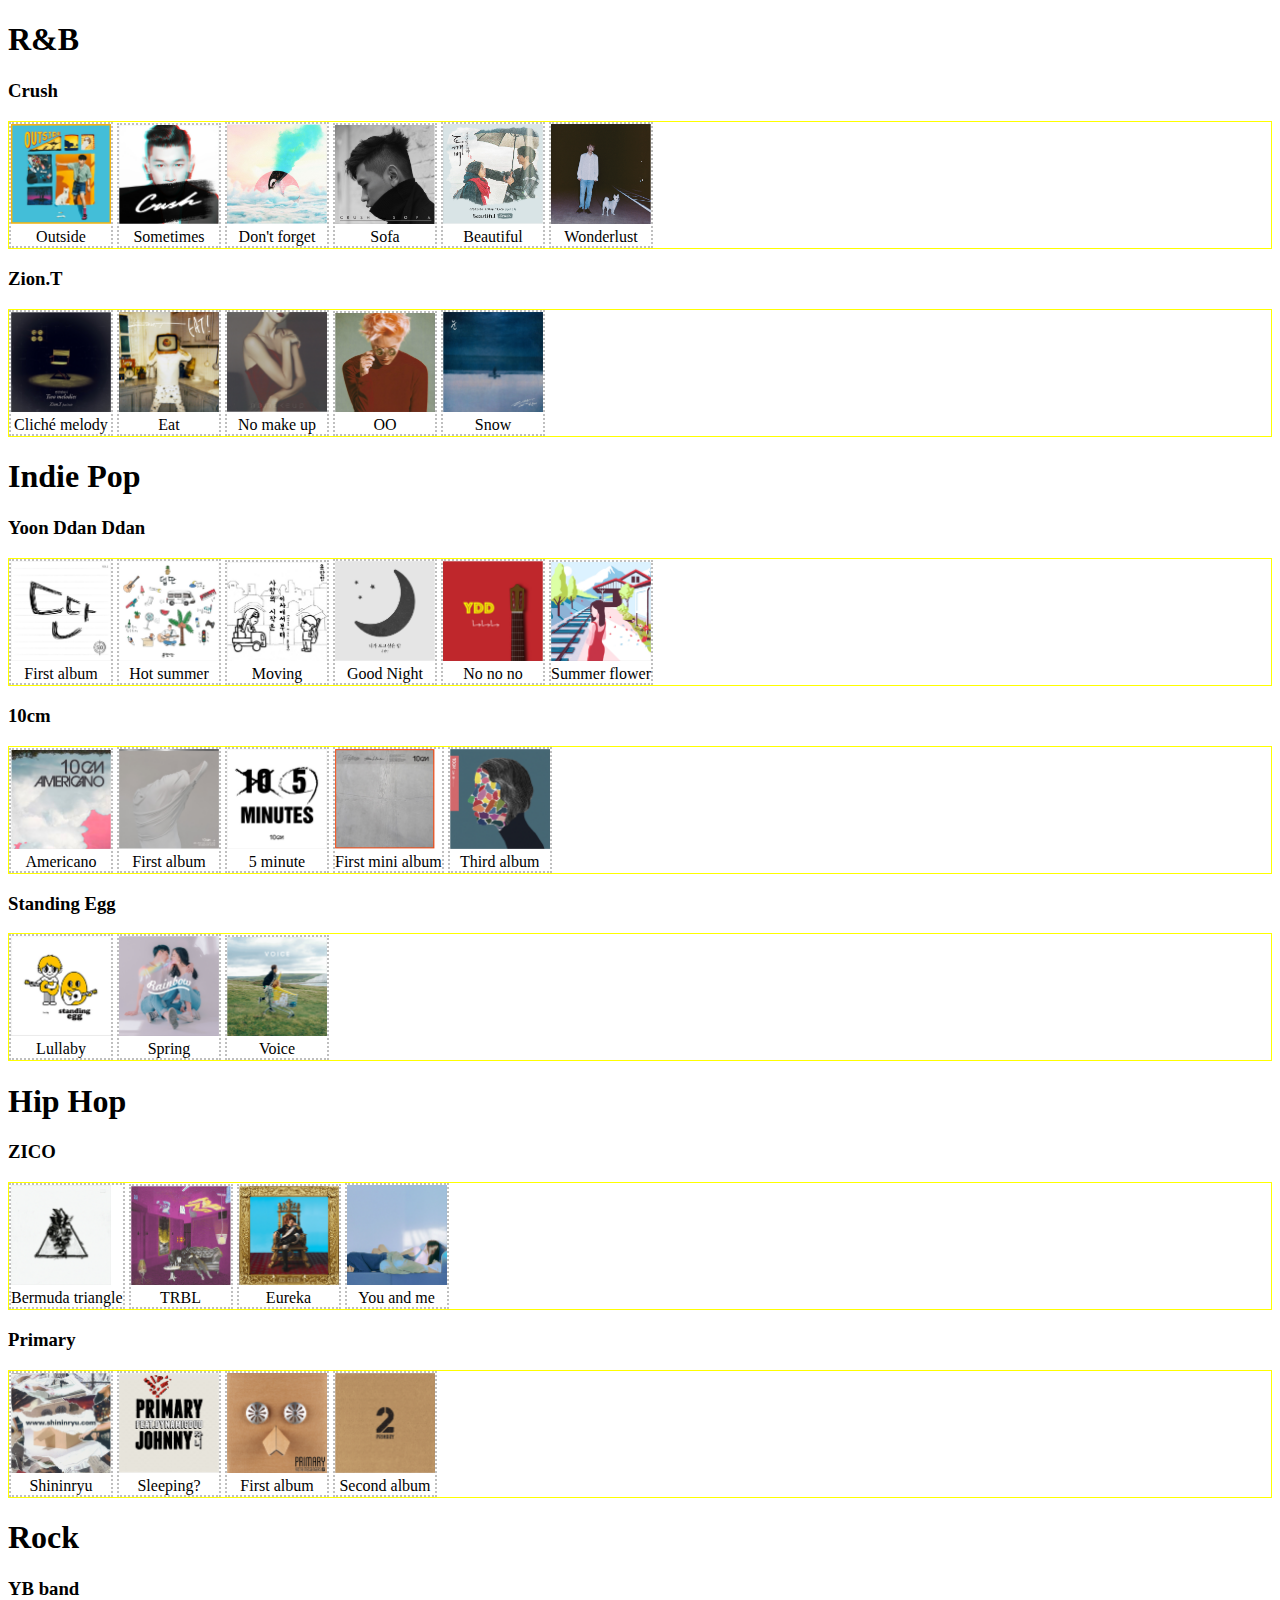
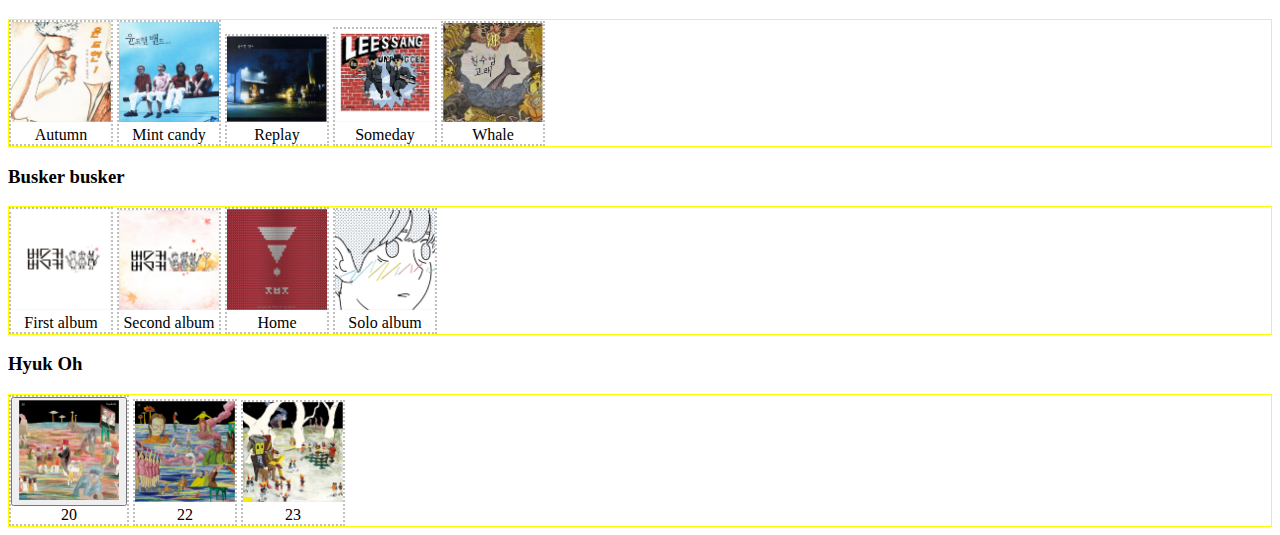
==== commit 30f8dcd2: "Add some pop up videos" ====
--- a/index.html
+++ b/index.html
@@ -17,9 +17,13 @@
         <h3>Crush</h3>
         <div class="album_list__box">
             <div class="album">
-                <img src="Music_albums/crush/crush_outside.png" alt="crush_outside" onclick="play_audio('Outside')">
+                    <div id="video_pop" onclick="onPopClick()"></div>
+                    <a id="idForShadowClick342342342423" onclick="onVideoClick('https://giant.gfycat.com/TepidViciousAvocet.webm');">
+                        <img src="Music_albums/crush/crush_outside.png" alt="crush_outside" onclick="play_audio('Outside')">
+                    </a>
                 <span class="album_title">Outside</span>
             </div>
+
             <div class="album">
                 <img src="Music_albums/crush/crush_sometimes.png" alt="crush_sometimes" onclick="play_audio('Sometimes')">
                 <span class="album_title">Sometimes</span>
@@ -58,7 +62,7 @@
             <div class="album">
                 <div class="popup" onclick="myFunction('no_make_up')">
                     <img src="Music_albums/ziont/ziont_no_make_up.png" alt="ziont_no_make_up">
-                    <span class="popuptext" id="no_make_up"><iframe width="400" height="400" src="https://www.youtube.com/embed/eqcte1r3aiQ" frameborder="0" allow="autoplay; encrypted-media" allowfullscreen></iframe></span>
+                    <span class="popuptext" id="no_make_up"><iframe width="100" height="15t500" src="https://www.youtube.com/embed/eqcte1r3aiQ" frameborder="0" allow="autoplay; encrypted-media" allowfullscreen></iframe></span>
                 </div>
                 <span class="album_title">No make up</span>
             </div>
@@ -249,9 +253,16 @@
         <!-- HyukOh -->
         <h3>Hyuk Oh</h3>
         <div class="album_list__box">
-            <div class="album">
-                <img src="Music_albums/hyukoh/hyukoh_20.png" alt="hyukoh_20">
+            
+            <div class="album">
+                <main>
+                    <button class="modal-button" data-link="https://codepen.io/Mamboleoo/full/BWMyZr/"><img src="Music_albums/hyukoh/hyukoh_20.png" alt="hyukoh_20"></button>
+                </main>
                 <span class="album_title">20</span>
+                <div class="modal-overlay">
+                    <button class="modal-button-close">Close</button>
+                    <iframe src="about:blank" class="modal-iframe"></iframe>
+                </div>
             </div>
             <div class="album">
                 <img src="Music_albums/hyukoh/hyukoh_22.png" alt="hyukoh_22">
--- a/style.css
+++ b/style.css
@@ -21,3 +21,117 @@
     display: inline-block;
     border: 2px dotted #bfbfbf;
 }
+
+/* Popup */
+.popup {
+    position: relative;
+    display: inline-block;
+    cursor: pointer;
+    -webkit-user-select: none;
+    -moz-user-select: none;
+    -ms-user-select: none;
+    user-select: none;
+}
+
+/* The actual popup */
+.popup .popuptext {
+    visibility: hidden;
+    width: 160px;
+    background-color: #555;
+    color: #fff;
+    text-align: center;
+    border-radius: 6px;
+    padding: 8px 0;
+    position: absolute;
+    z-index: 1;
+    bottom: 125%;
+    left: 50%;
+    margin-left: -80px;
+}
+
+/* Popup arrow */
+.popup .popuptext::after {
+    content: "";
+    position: absolute;
+    top: 100%;
+    left: 50%;
+    margin-left: -5px;
+    border-width: 5px;
+    border-style: solid;
+    border-color: #555 transparent transparent transparent;
+}
+
+/* Toggle this class - hide and show the popup */
+.popup .show {
+    visibility: visible;
+    -webkit-animation: fadeIn 1s;
+    animation: fadeIn 1s;
+}
+
+/* Add animation (fade in the popup) */
+@-webkit-keyframes fadeIn {
+    from {opacity: 0;} 
+    to {opacity: 1;}
+}
+
+@keyframes fadeIn {
+    from {opacity: 0;}
+    to {opacity:1 ;}
+}
+
+#video_pop {
+    z-index: 9999; 
+    position: absolute; 
+    top: 0px; 
+    left: 0px; 
+    width: 100%; 
+    height: 100%; 
+    background: rgba(0,0,0,0.5); 
+    display: none;
+    cursor: pointer;
+}
+
+#the_Video {
+    width: 50%;
+    position: fixed;
+    top: 50%;
+    left: 50%;
+    -webkit-transform: translate(-50%, -50%);
+    transform: translate(-50%, -50%);
+
+}
+/*Murtada code*/
+
+main {
+  display: flex;
+  justify-content: center;
+  align-items: center;
+  height: 100%;
+}
+
+.modal-overlay {
+  position: fixed;
+  box-sizing: border-box;
+  top: 0;
+  left: 0;
+  width: 100%;
+  height: 100%;
+  padding: 5rem;
+  background: rgba(0, 0, 0, .75);
+  display: none;
+}
+
+.modal-overlay.is-open {
+  display: block;
+}
+
+.modal-iframe {
+  width: 100%;
+  height: 100%;
+}
+
+.modal-button-close {
+  position: absolute;
+  top: 3rem;
+  right: 3rem;
+}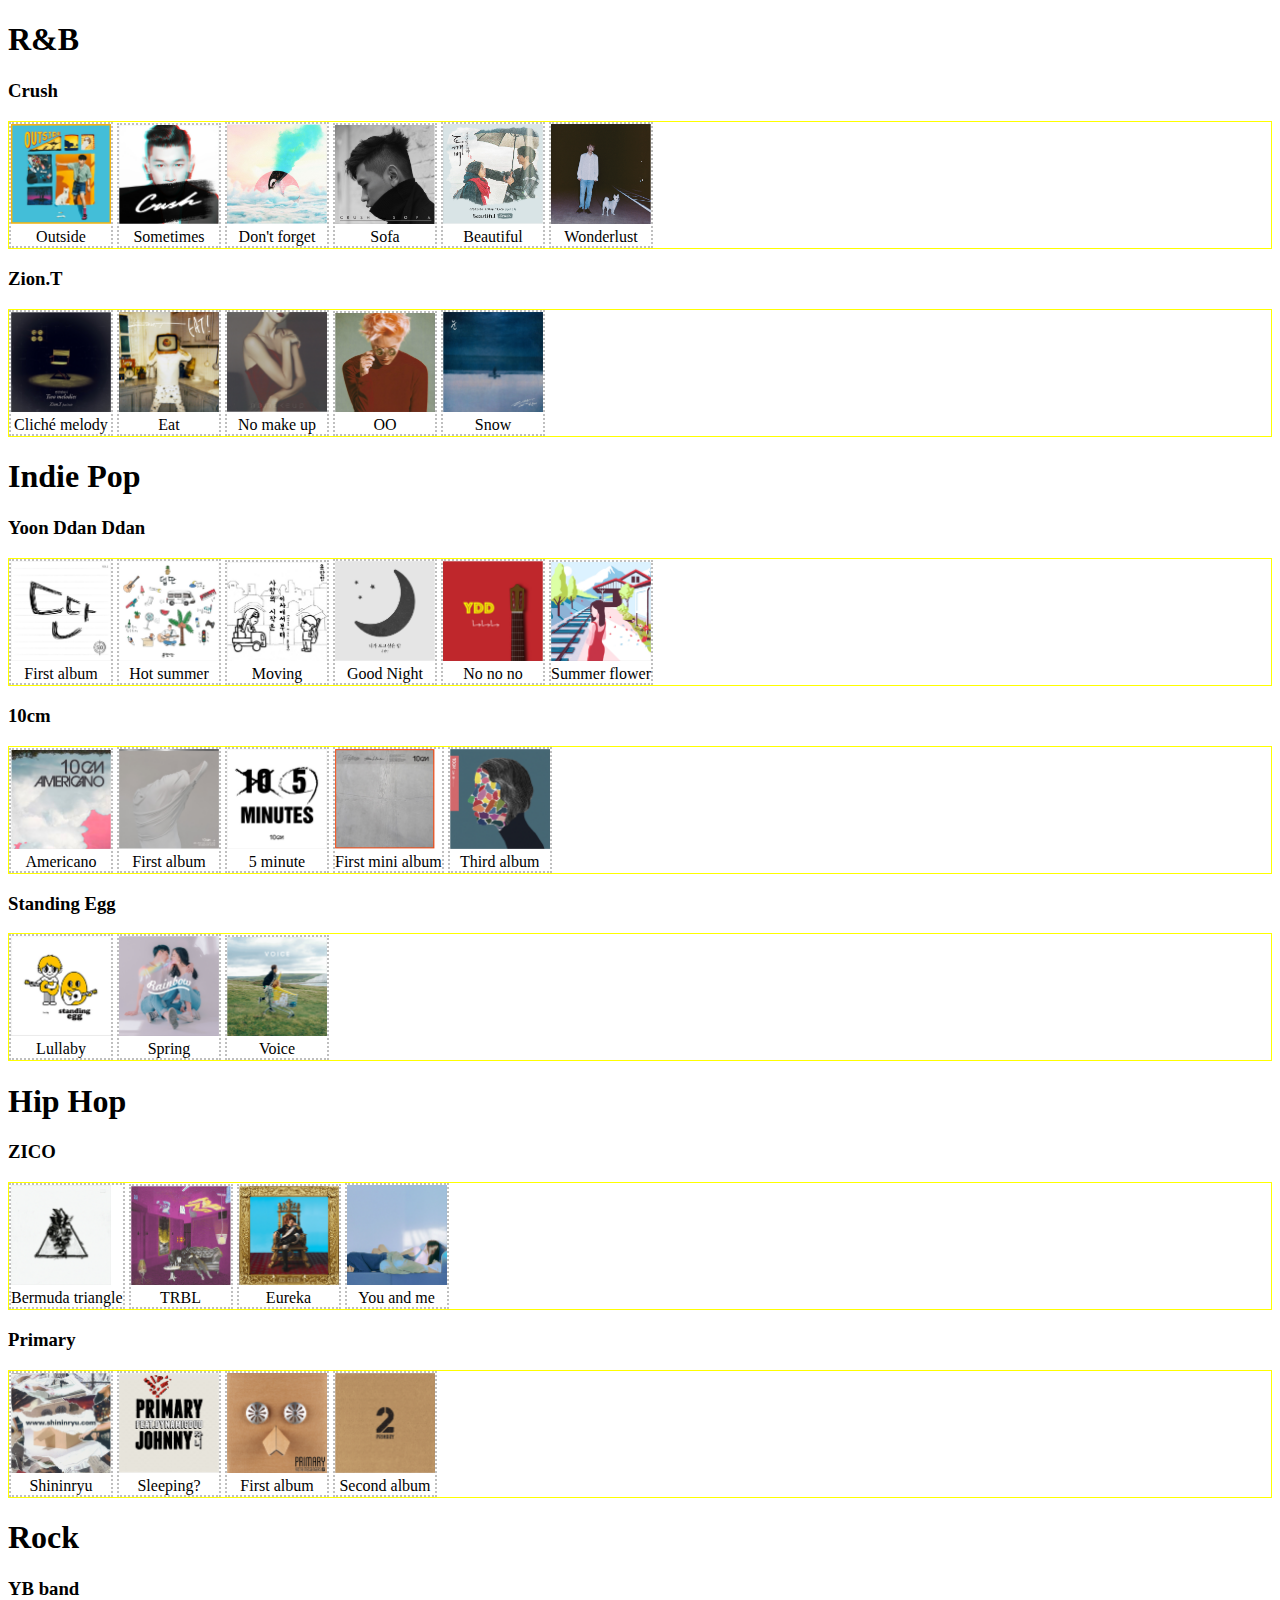
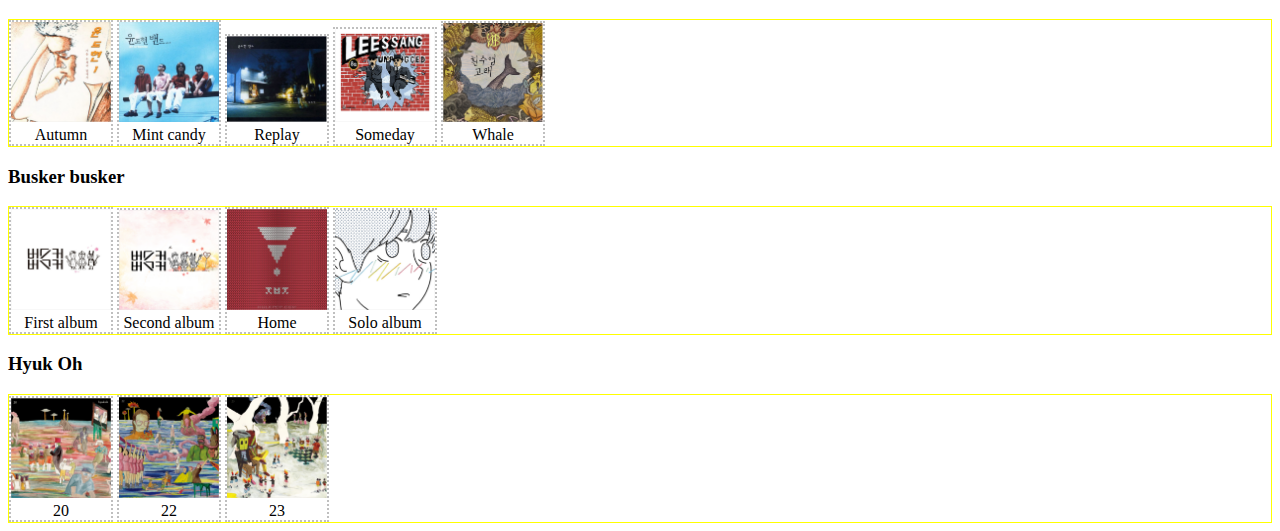
==== commit cc7201d9: "Add videos to all images" ====
--- a/index.html
+++ b/index.html
@@ -5,7 +5,6 @@
     <meta name="viewport" content="width=device-width, initial-scale=1.0">
     <meta http-equiv="X-UA-Compatible" content="ie=edge">
     <link rel="stylesheet" type="text/css" media="screen" href="style.css"/>
-    <script type="text/javascript" src="script.js"></script>
     <title>My favorite music albums</title>
 </head>
 <body>
@@ -25,15 +24,15 @@
             </div>
 
             <div class="album">
-                <img src="Music_albums/crush/crush_sometimes.png" alt="crush_sometimes" onclick="play_audio('Sometimes')">
+                <img  class="modal-button" data-link="https://www.youtube.com/embed/XGLylV5r_TI" src="Music_albums/crush/crush_sometimes.png" alt="crush_sometimes" onclick="play_audio('Sometimes')">
                 <span class="album_title">Sometimes</span>
             </div>
             <div class="album">
-                <img src="Music_albums/crush/crush_dont_forget.png" alt="crush_dont_forget" onclick="play_audio('Forget')">
+                <img  class="modal-button" data-link="https://www.youtube.com/embed/XGLylV5r_TI" src="Music_albums/crush/crush_dont_forget.png" alt="crush_dont_forget" onclick="play_audio('Forget')">
                 <span class="album_title">Don't forget</span>
             </div>
             <div class="album">
-                <img src="Music_albums/crush/crush_sofa.png" alt="crush_sofa" onclick="play_audio('Sofa')">
+                <img  class="modal-button" data-link="https://www.youtube.com/embed/XGLylV5r_TI" src="Music_albums/crush/crush_sofa.png" alt="crush_sofa" onclick="play_audio('Sofa')">
                 <span class="album_title">Sofa</span>
             </div>
             <div class="album">
@@ -44,7 +43,7 @@
                 <span class="album_title">Beautiful</span>
             </div>
             <div class="album">
-                <img src="Music_albums/crush/crush_wonderlust.png" alt="crush_wonderlust" onclick="play_audio('Wonderlust')">
+                <img  class="modal-button" data-link="https://www.youtube.com/embed/XGLylV5r_TI" src="Music_albums/crush/crush_wonderlust.png" alt="crush_wonderlust" onclick="play_audio('Wonderlust')">
                 <span class="album_title">Wonderlust</span>
             </div>
         </div>
@@ -52,11 +51,11 @@
         <h3>Zion.T</h3>
         <div class="album_list__box">
             <div class="album">
-                <img src="Music_albums/ziont/ziont_cliche_melody.png" alt="ziont_cliche_melody">
+                <img class="modal-button" data-link="https://www.youtube.com/embed/XGLylV5r_TI" src="Music_albums/ziont/ziont_cliche_melody.png" alt="ziont_cliche_melody">
                 <span class="album_title">Cliché melody</span>    
             </div>
             <div class="album">
-                <img src="Music_albums/ziont/ziont_eat.png" alt="ziont_eat">
+                <img  class="modal-button" data-link="https://www.youtube.com/embed/XGLylV5r_TI" src="Music_albums/ziont/ziont_eat.png" alt="ziont_eat">
                 <span class="album_title">Eat</span>
             </div>
             <div class="album">
@@ -67,11 +66,11 @@
                 <span class="album_title">No make up</span>
             </div>
             <div class="album">
-                <img src="Music_albums/ziont/ziont_OO.png" alt="ziont_OO">
+                <img  class="modal-button" data-link="https://www.youtube.com/embed/XGLylV5r_TI" src="Music_albums/ziont/ziont_OO.png" alt="ziont_OO">
                 <span class="album_title">OO</span>
             </div>
             <div class="album">
-                <img src="Music_albums/ziont/ziont_snow.png" alt="ziont_snow">
+                <img  class="modal-button" data-link="https://www.youtube.com/embed/XGLylV5r_TI" src="Music_albums/ziont/ziont_snow.png" alt="ziont_snow">
                 <span class="album_title">Snow</span>
             </div>
         </div>
@@ -85,27 +84,27 @@
         <h3>Yoon Ddan Ddan</h3>
         <div class="album_list__box">
             <div class="album">
-                <img src="Music_albums/yoon_ddan/yoon_ddan_first.png" alt="yoon_ddan_first">
-                <span class="album_title">First album</span>
-            </div>
-            <div class="album">
-                <img src="Music_albums/yoon_ddan/yoon_ddan_hot.png" alt="yoon_ddan_hot">
+                <img  class="modal-button" data-link="https://www.youtube.com/embed/XGLylV5r_TI" src="Music_albums/yoon_ddan/yoon_ddan_first.png" alt="yoon_ddan_first">
+                <span class="album_title">First album</span>
+            </div>
+            <div class="album">
+                <img  class="modal-button" data-link="https://www.youtube.com/embed/XGLylV5r_TI" src="Music_albums/yoon_ddan/yoon_ddan_hot.png" alt="yoon_ddan_hot">
                 <span class="album_title">Hot summer</span>
             </div>
             <div class="album">
-                <img src="Music_albums/yoon_ddan/yoon_ddan_moving.png" alt="yoon_ddan_moving">
+                <img  class="modal-button" data-link="https://www.youtube.com/embed/XGLylV5r_TI" src="Music_albums/yoon_ddan/yoon_ddan_moving.png" alt="yoon_ddan_moving">
                 <span class="album_title">Moving</span>
             </div>
             <div class="album">
-                <img src="Music_albums/yoon_ddan/yoon_ddan_night.png" alt="yoon_ddan_night">
+                <img  class="modal-button" data-link="https://www.youtube.com/embed/XGLylV5r_TI" src="Music_albums/yoon_ddan/yoon_ddan_night.png" alt="yoon_ddan_night">
                 <span class="album_title">Good Night</span>
             </div>
             <div class="album">
-                <img src="Music_albums/yoon_ddan/yoon_ddan_nonono.png" alt="yoon_ddan_nonono">
+                <img  class="modal-button" data-link="https://www.youtube.com/embed/XGLylV5r_TI" src="Music_albums/yoon_ddan/yoon_ddan_nonono.png" alt="yoon_ddan_nonono">
                 <span class="album_title">No no no</span>
             </div>
             <div class="album">
-                <img src="Music_albums/yoon_ddan/yoon_ddan_summer.png" alt="yoon_ddan_summer">
+                <img  class="modal-button" data-link="https://www.youtube.com/embed/XGLylV5r_TI" src="Music_albums/yoon_ddan/yoon_ddan_summer.png" alt="yoon_ddan_summer">
                 <span class="album_title">Summer flower</span>
             </div>    
         </div>
@@ -114,23 +113,23 @@
         <h3>10cm</h3>
         <div class="album_list__box">
             <div class="album">
-                <img src="Music_albums/10cm/10cm_americano.png" alt="10cm_americano">
+                <img  class="modal-button" data-link="https://www.youtube.com/embed/XGLylV5r_TI" src="Music_albums/10cm/10cm_americano.png" alt="10cm_americano">
                 <span class="album_title">Americano</span>
             </div>
             <div class="album">
-                <img src="Music_albums/10cm/10cm_first.png" alt="10cm_first">
-                <span class="album_title">First album</span>
-            </div>
-            <div class="album">
-                <img src="Music_albums/10cm/10cm_fivemin.png" alt="10cm_fivemin">
+                <img  class="modal-button" data-link="https://www.youtube.com/embed/XGLylV5r_TI" src="Music_albums/10cm/10cm_first.png" alt="10cm_first">
+                <span class="album_title">First album</span>
+            </div>
+            <div class="album">
+                <img  class="modal-button" data-link="https://www.youtube.com/embed/XGLylV5r_TI" src="Music_albums/10cm/10cm_fivemin.png" alt="10cm_fivemin">
                 <span class="album_title">5 minute</span>
             </div>
             <div class="album">
-                <img src="Music_albums/10cm/10cm_mini_first.png" alt="10cm_mini_first">
+                <img  class="modal-button" data-link="https://www.youtube.com/embed/XGLylV5r_TI" src="Music_albums/10cm/10cm_mini_first.png" alt="10cm_mini_first">
                 <span class="album_title">First mini album</span>
             </div>
             <div class="album">
-                <img src="Music_albums/10cm/10cm_third.png" alt="10cm_third">
+                <img  class="modal-button" data-link="https://www.youtube.com/embed/XGLylV5r_TI" src="Music_albums/10cm/10cm_third.png" alt="10cm_third">
                 <span class="album_title">Third album</span>
             </div>
         </div>
@@ -139,15 +138,15 @@
         <h3>Standing Egg</h3>
         <div class="album_list__box">
             <div class="album">
-                <img src="Music_albums/standing_egg/standing_egg_lullaby.png" alt="standing_egg_lullaby">
+                <img  class="modal-button" data-link="https://www.youtube.com/embed/XGLylV5r_TI" src="Music_albums/standing_egg/standing_egg_lullaby.png" alt="standing_egg_lullaby">
                 <span class="album_title">Lullaby</span>
             </div>
             <div class="album">
-                <img src="Music_albums/standing_egg/standing_egg_spring.png" alt="standing_egg_spring">
+                <img  class="modal-button" data-link="https://www.youtube.com/embed/XGLylV5r_TI" src="Music_albums/standing_egg/standing_egg_spring.png" alt="standing_egg_spring">
                 <span class="album_title">Spring</span>
             </div>
             <div class="album">
-                <img src="Music_albums/standing_egg/standing_egg_voice.png" alt="standing_egg_voice">
+                <img  class="modal-button" data-link="https://www.youtube.com/embed/XGLylV5r_TI" src="Music_albums/standing_egg/standing_egg_voice.png" alt="standing_egg_voice">
                 <span class="album_title">Voice</span>
             </div>
         </div>
@@ -161,19 +160,19 @@
         <h3>ZICO</h3>
         <div class="album_list__box">
             <div class="album">
-                <img src="Music_albums/zico/zico_burmuda.png" alt="zico_burmuda">
+                <img  class="modal-button" data-link="https://www.youtube.com/embed/XGLylV5r_TI" src="Music_albums/zico/zico_burmuda.png" alt="zico_burmuda">
                 <span class="album_title">Bermuda triangle</span>
             </div>
             <div class="album">
-                <img src="Music_albums/zico/zico_dean.png" alt="zico_dean">
+                <img  class="modal-button" data-link="https://www.youtube.com/embed/XGLylV5r_TI" src="Music_albums/zico/zico_dean.png" alt="zico_dean">
                 <span class="album_title">TRBL</span>
             </div>
             <div class="album">
-                <img src="Music_albums/zico/zico_ureka.png" alt="zico_ureka">
+                <img  class="modal-button" data-link="https://www.youtube.com/embed/XGLylV5r_TI" src="Music_albums/zico/zico_ureka.png" alt="zico_ureka">
                 <span class="album_title">Eureka</span>
             </div>
             <div class="album">
-                <img src="Music_albums/zico/zico_you_me.png" alt="zico_you_me">
+                <img  class="modal-button" data-link="https://www.youtube.com/embed/XGLylV5r_TI" src="Music_albums/zico/zico_you_me.png" alt="zico_you_me">
                 <span class="album_title">You and me</span>
             </div>
         </div>
@@ -182,19 +181,19 @@
         <h3>Primary</h3>
         <div class="album_list__box">
             <div class="album">
-                <img src="Music_albums/primary/primary_shininryu.png" alt="primary_shininryu">
+                <img  class="modal-button" data-link="https://www.youtube.com/embed/XGLylV5r_TI" src="Music_albums/primary/primary_shininryu.png" alt="primary_shininryu">
                 <span class="album_title">Shininryu</span>
             </div>
             <div class="album">
-                <img src="Music_albums/primary/primary_sleeping.png" alt="primary_sleeping">
+                <img  class="modal-button" data-link="https://www.youtube.com/embed/XGLylV5r_TI" src="Music_albums/primary/primary_sleeping.png" alt="primary_sleeping">
                 <span class="album_title">Sleeping?</span>
             </div>
             <div class="album">
-                    <img src="Music_albums/primary/primary_the_messenger_lp.png" alt="primary_the_messenger_lp">
-                    <span class="album_title">First album</span>
-            </div>
-            <div class="album">
-                <img src="Music_albums/primary/primary_two.png" alt="primary_two">
+                <img  class="modal-button" data-link="https://www.youtube.com/embed/XGLylV5r_TI" src="Music_albums/primary/primary_the_messenger_lp.png" alt="primary_the_messenger_lp">
+                <span class="album_title">First album</span>
+            </div>
+            <div class="album">
+                <img  class="modal-button" data-link="https://www.youtube.com/embed/XGLylV5r_TI" src="Music_albums/primary/primary_two.png" alt="primary_two">
                 <span class="album_title">Second album</span>
             </div>
         </div>
@@ -208,23 +207,23 @@
         <h3>YB band</h3>
         <div class="album_list__box">
             <div class="album">
-                <img src="Music_albums/yb/yb_autumn.png" alt="yb_autumn">
+                <img  class="modal-button" data-link="https://www.youtube.com/embed/XGLylV5r_TI" src="Music_albums/yb/yb_autumn.png" alt="yb_autumn">
                 <span class="album_title">Autumn</span>
             </div>
             <div class="album">
-                <img src="Music_albums/yb/yb_mintcandy.png" alt="yb_mintcandy">
+                <img  class="modal-button" data-link="https://www.youtube.com/embed/XGLylV5r_TI" src="Music_albums/yb/yb_mintcandy.png" alt="yb_mintcandy">
                 <span class="album_title">Mint candy</span>
             </div>
             <div class="album">
-                <img src="Music_albums/yb/yb_replay.png" alt="yb_replay">
+                <img  class="modal-button" data-link="https://www.youtube.com/embed/XGLylV5r_TI" src="Music_albums/yb/yb_replay.png" alt="yb_replay">
                 <span class="album_title">Replay</span>
             </div>
             <div class="album">
-                <img src="Music_albums/yb/yb_someday.png" alt="yb_someday">
+                <img  class="modal-button" data-link="https://www.youtube.com/embed/XGLylV5r_TI" src="Music_albums/yb/yb_someday.png" alt="yb_someday">
                 <span class="album_title">Someday</span>
             </div>
             <div class="album">
-                <img src="Music_albums/yb/yb_whale.png" alt="yb_whale">
+                <img  class="modal-button" data-link="https://www.youtube.com/embed/XGLylV5r_TI" src="Music_albums/yb/yb_whale.png" alt="yb_whale">
                 <span class="album_title">Whale</span>
             </div>
         </div>
@@ -233,19 +232,19 @@
         <h3>Busker busker</h3>
         <div class="album_list__box">
             <div class="album">
-                <img src="Music_albums/busker/busker_one.png" alt="busker_one">
-                <span class="album_title">First album</span>
-            </div>
-            <div class="album">
-                <img src="Music_albums/busker/busker_two.png" alt="busker_two">
+                <img  class="modal-button" data-link="https://www.youtube.com/embed/XGLylV5r_TI" src="Music_albums/busker/busker_one.png" alt="busker_one">
+                <span class="album_title">First album</span>
+            </div>
+            <div class="album">
+                <img  class="modal-button" data-link="https://www.youtube.com/embed/XGLylV5r_TI" src="Music_albums/busker/busker_two.png" alt="busker_two">
                 <span class="album_title">Second album</span>
             </div>
             <div class="album">
-                <img src="Music_albums/busker/busker_home.png" alt="busker_home">
+                <img  class="modal-button" data-link="https://www.youtube.com/embed/XGLylV5r_TI" src="Music_albums/busker/busker_home.png" alt="busker_home">
                 <span class="album_title">Home</span>
             </div>
             <div class="album">
-                <img src="Music_albums/busker/busker_jang_one.png" alt="busker_jang_one">
+                <img  class="modal-button" data-link="https://www.youtube.com/embed/XGLylV5r_TI" src="Music_albums/busker/busker_jang_one.png" alt="busker_jang_one">
                 <span class="album_title">Solo album</span>
             </div>
         </div>
@@ -255,24 +254,26 @@
         <div class="album_list__box">
             
             <div class="album">
-                <main>
-                    <button class="modal-button" data-link="https://codepen.io/Mamboleoo/full/BWMyZr/"><img src="Music_albums/hyukoh/hyukoh_20.png" alt="hyukoh_20"></button>
-                </main>
+                <img class="modal-button" data-link="https://www.youtube.com/embed/XGLylV5r_TI" src="Music_albums/hyukoh/hyukoh_20.png" alt="hyukoh_20">
                 <span class="album_title">20</span>
-                <div class="modal-overlay">
-                    <button class="modal-button-close">Close</button>
-                    <iframe src="about:blank" class="modal-iframe"></iframe>
-                </div>
-            </div>
-            <div class="album">
-                <img src="Music_albums/hyukoh/hyukoh_22.png" alt="hyukoh_22">
+            </div>
+            
+            <div class="album">
+                <img class="modal-button" src="Music_albums/hyukoh/hyukoh_22.png" data-link="https://www.youtube.com/embed/XGLylV5r_TI" alt="hyukoh_22">
                 <span class="album_title">22</span>
             </div>
             <div class="album">
-                <img src="Music_albums/hyukoh/hyukoh_23.png" alt="hyukoh_23">
+                <img src="Music_albums/hyukoh/hyukoh_23.png" data-link="https://www.youtube.com/embed/f8rpgq5Wb9c" class="modal-button" alt="hyukoh_23">
                 <span class="album_title">23</span>
             </div>
         </div>
     </div>
+
+    <div class="modal-overlay">
+        <button class="modal-button-close">Close</button>
+        <iframe src="about:blank" class="modal-iframe"></iframe>
+    </div>
+
+    <script type="text/javascript" src="script.js"></script>
 </body>
 </html>--- a/style.css
+++ b/style.css
@@ -102,12 +102,6 @@
 }
 /*Murtada code*/
 
-main {
-  display: flex;
-  justify-content: center;
-  align-items: center;
-  height: 100%;
-}
 
 .modal-overlay {
   position: fixed;
@@ -134,4 +128,4 @@
   position: absolute;
   top: 3rem;
   right: 3rem;
-}+}
